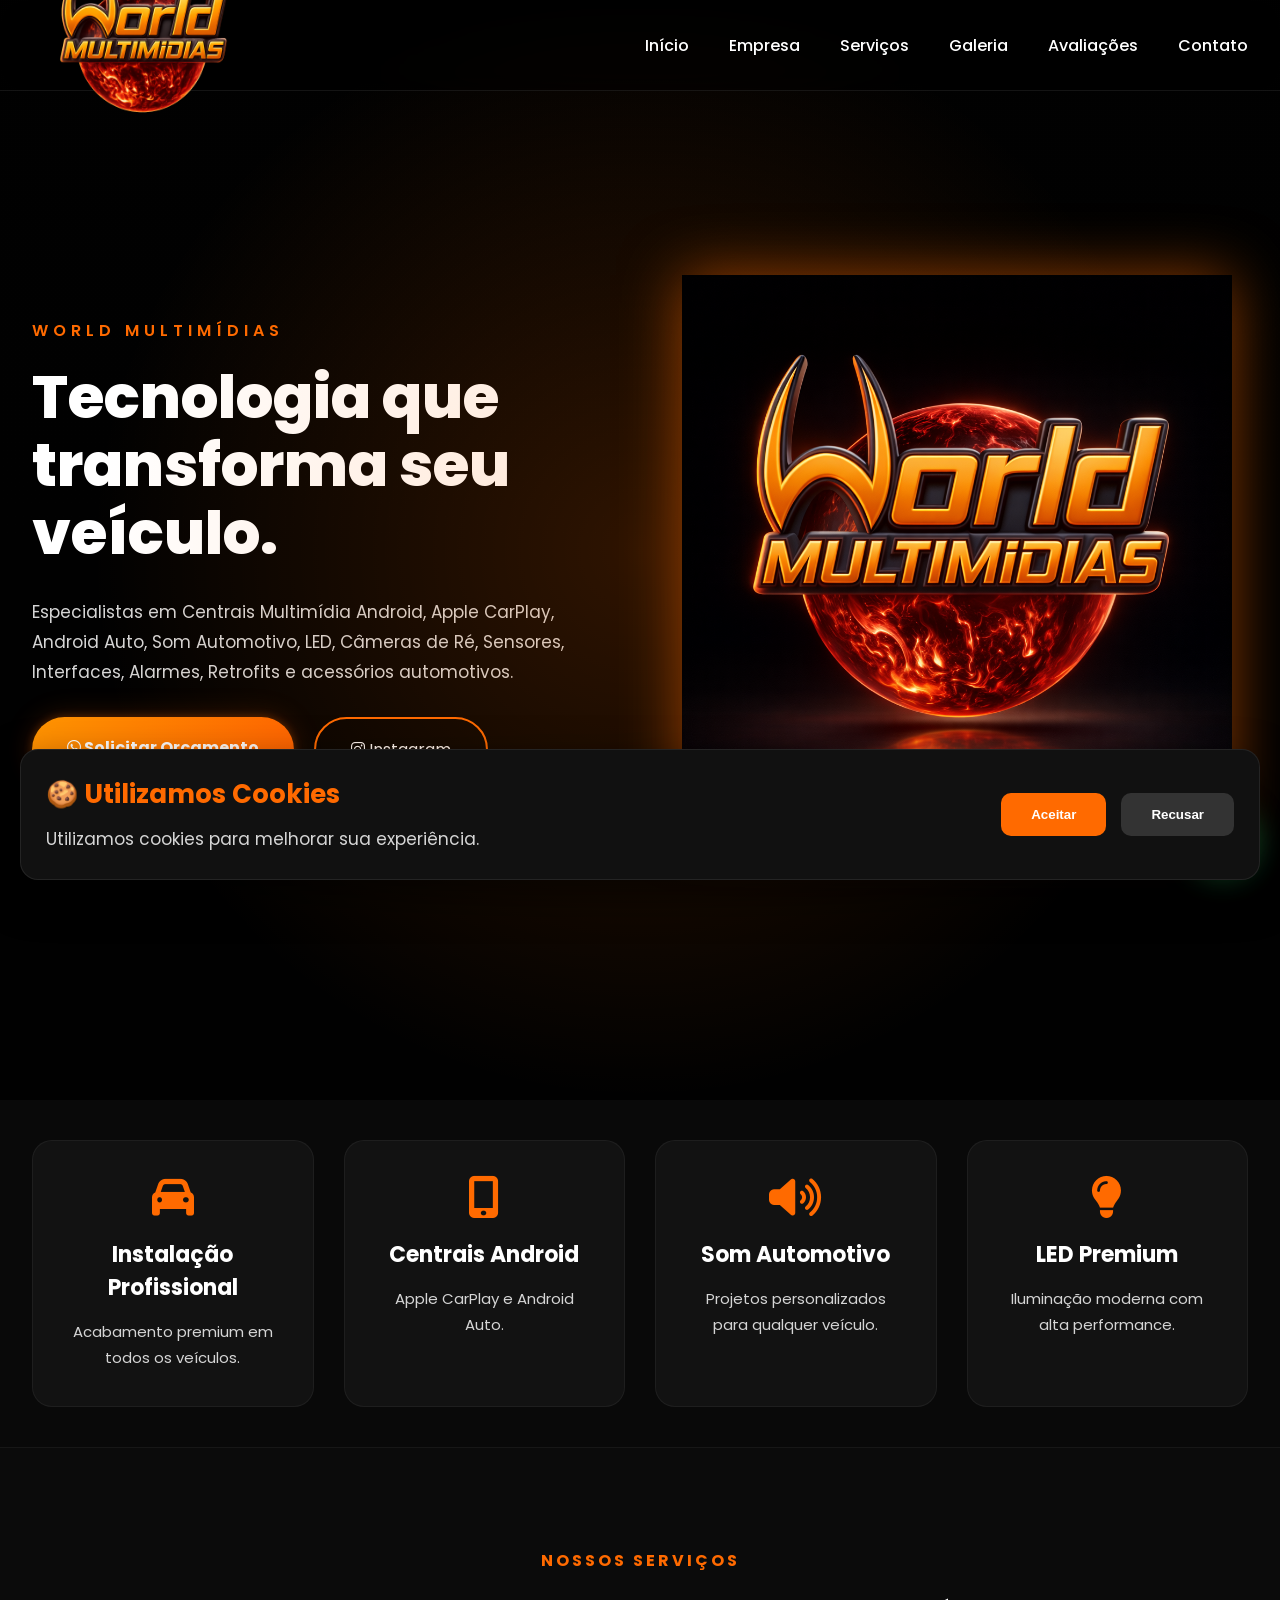
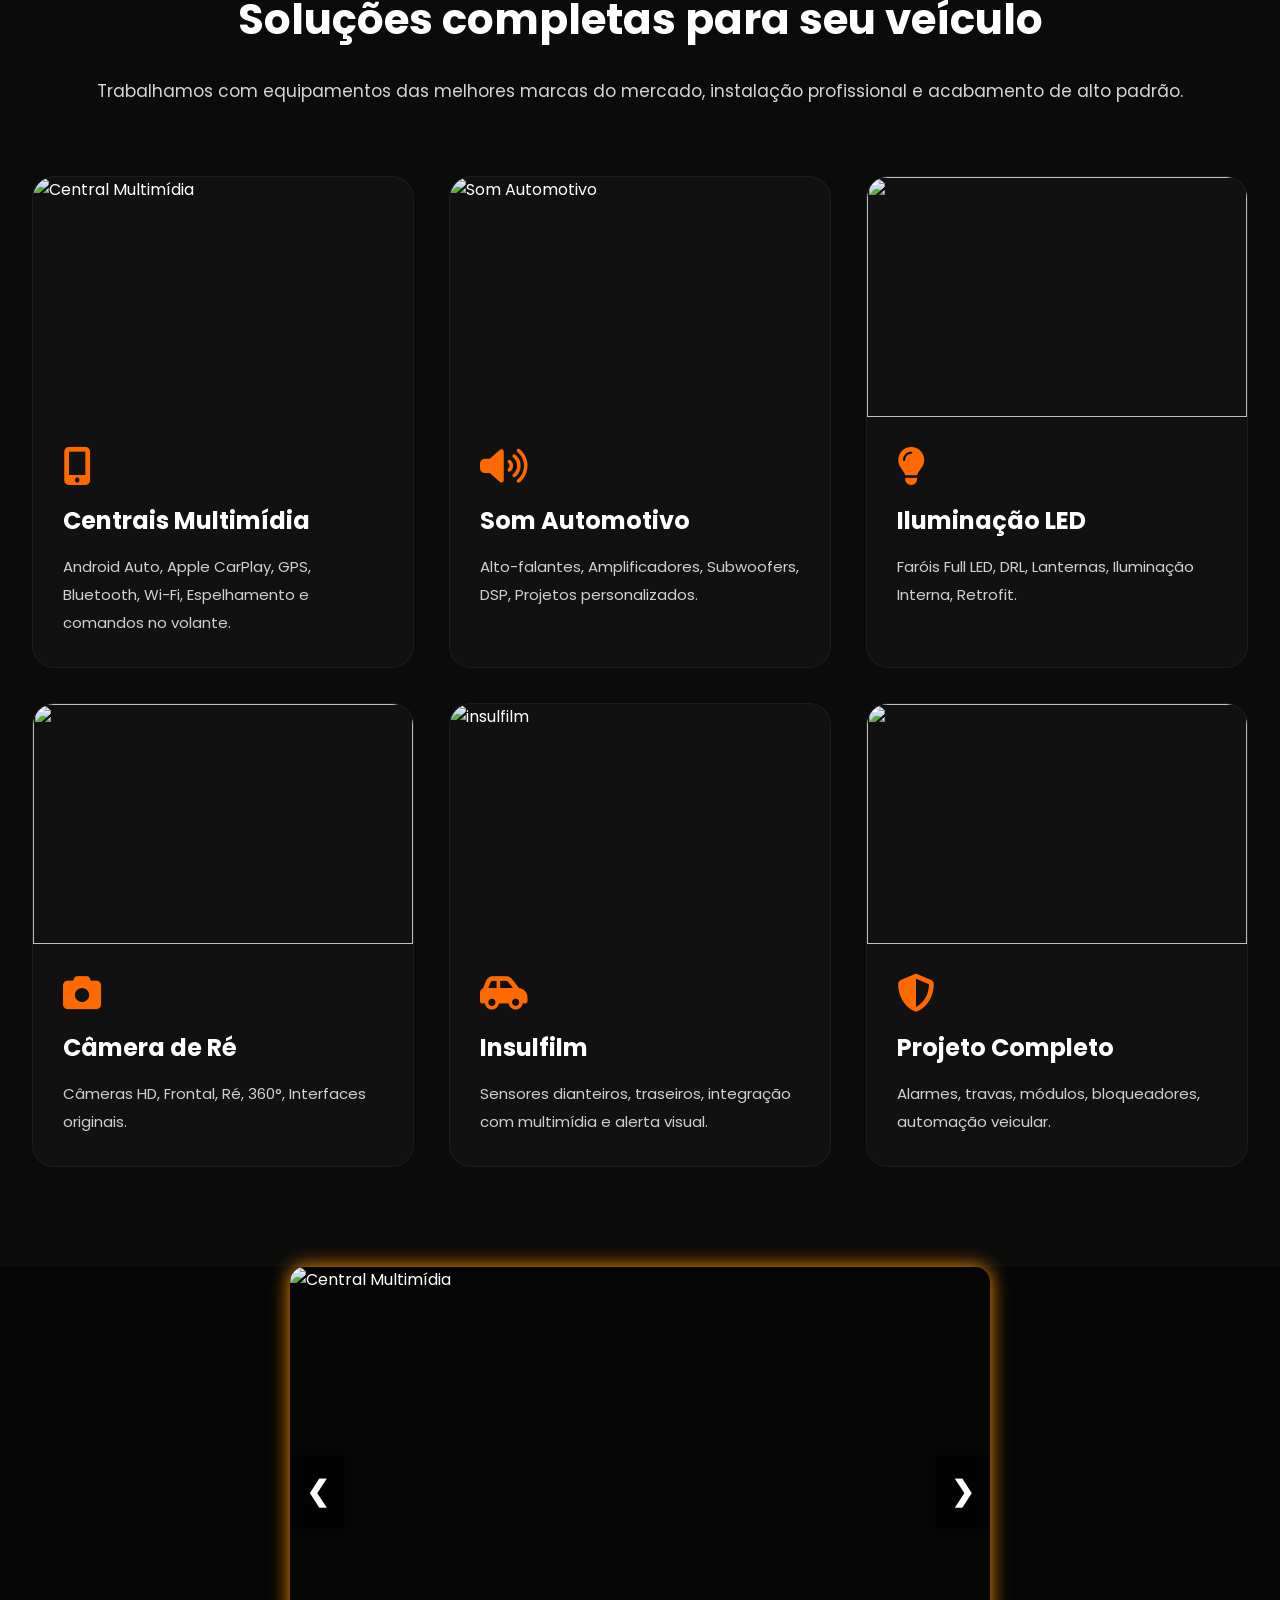
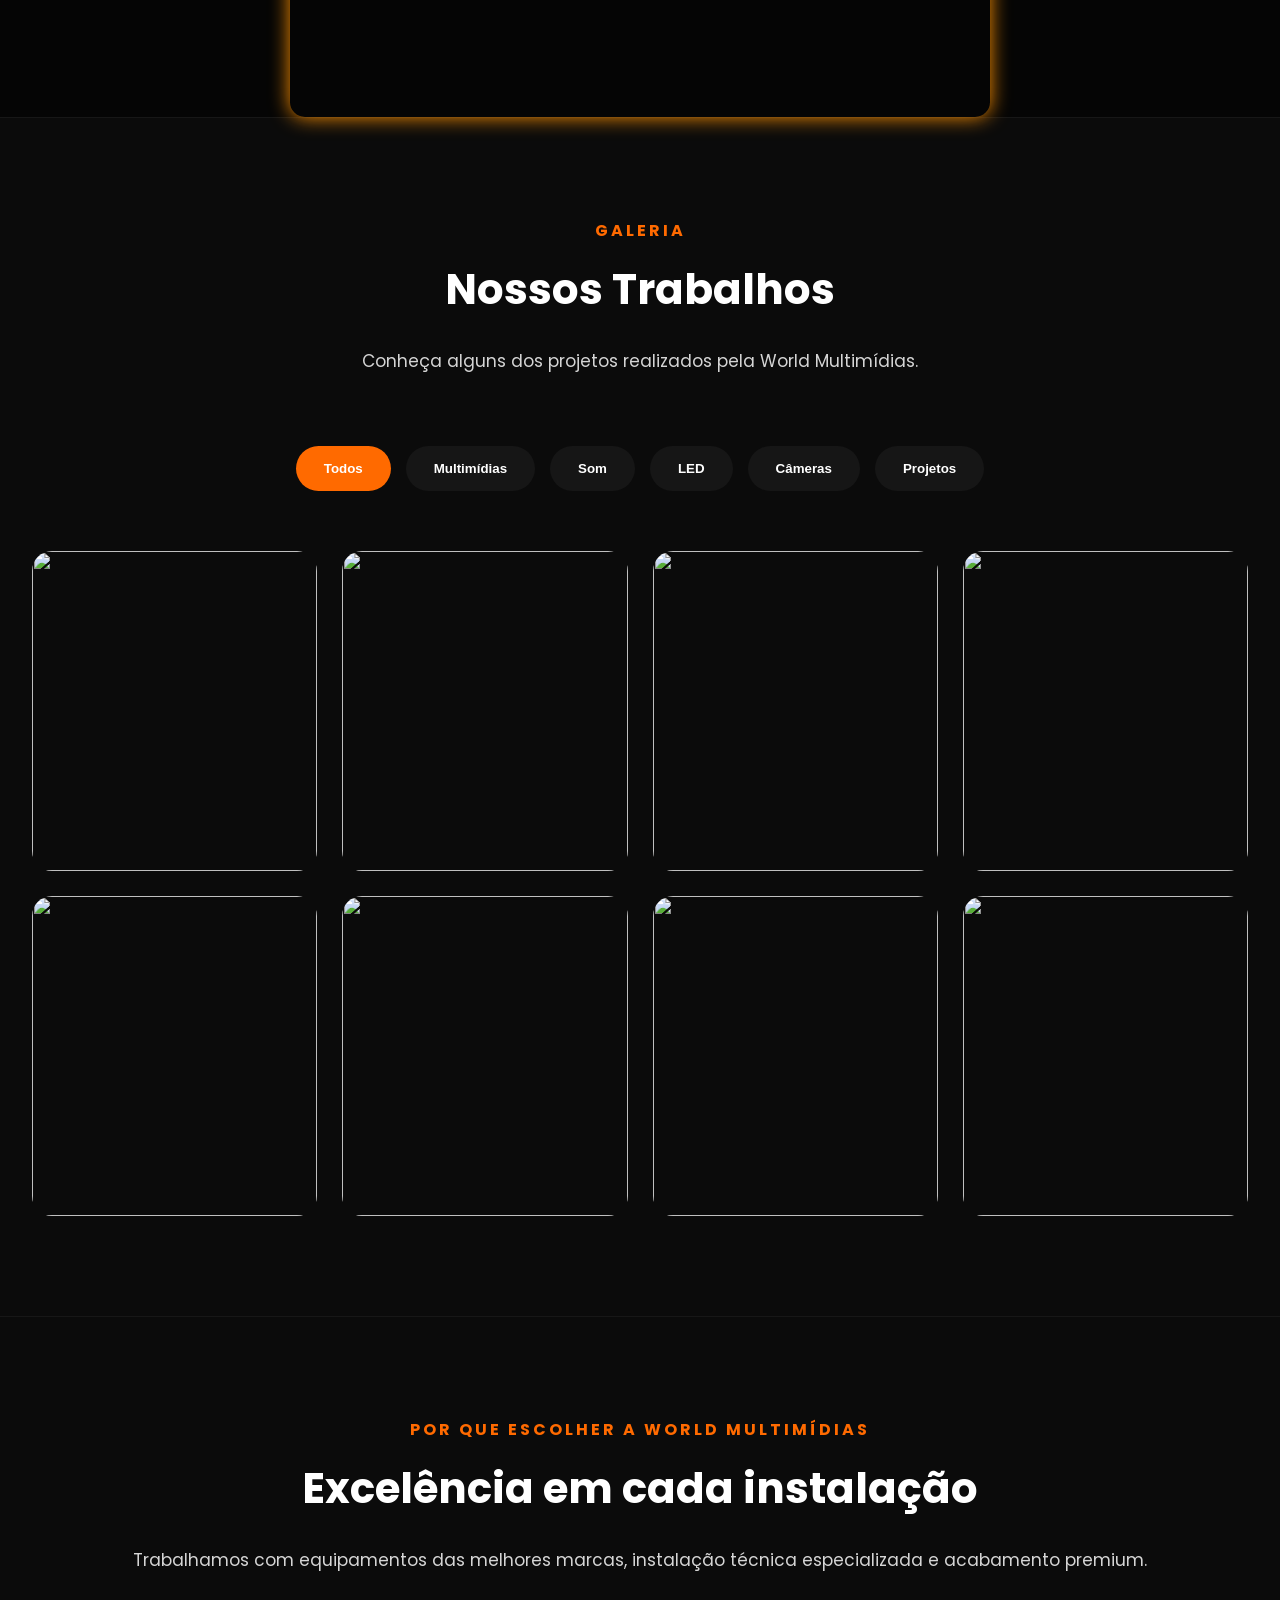
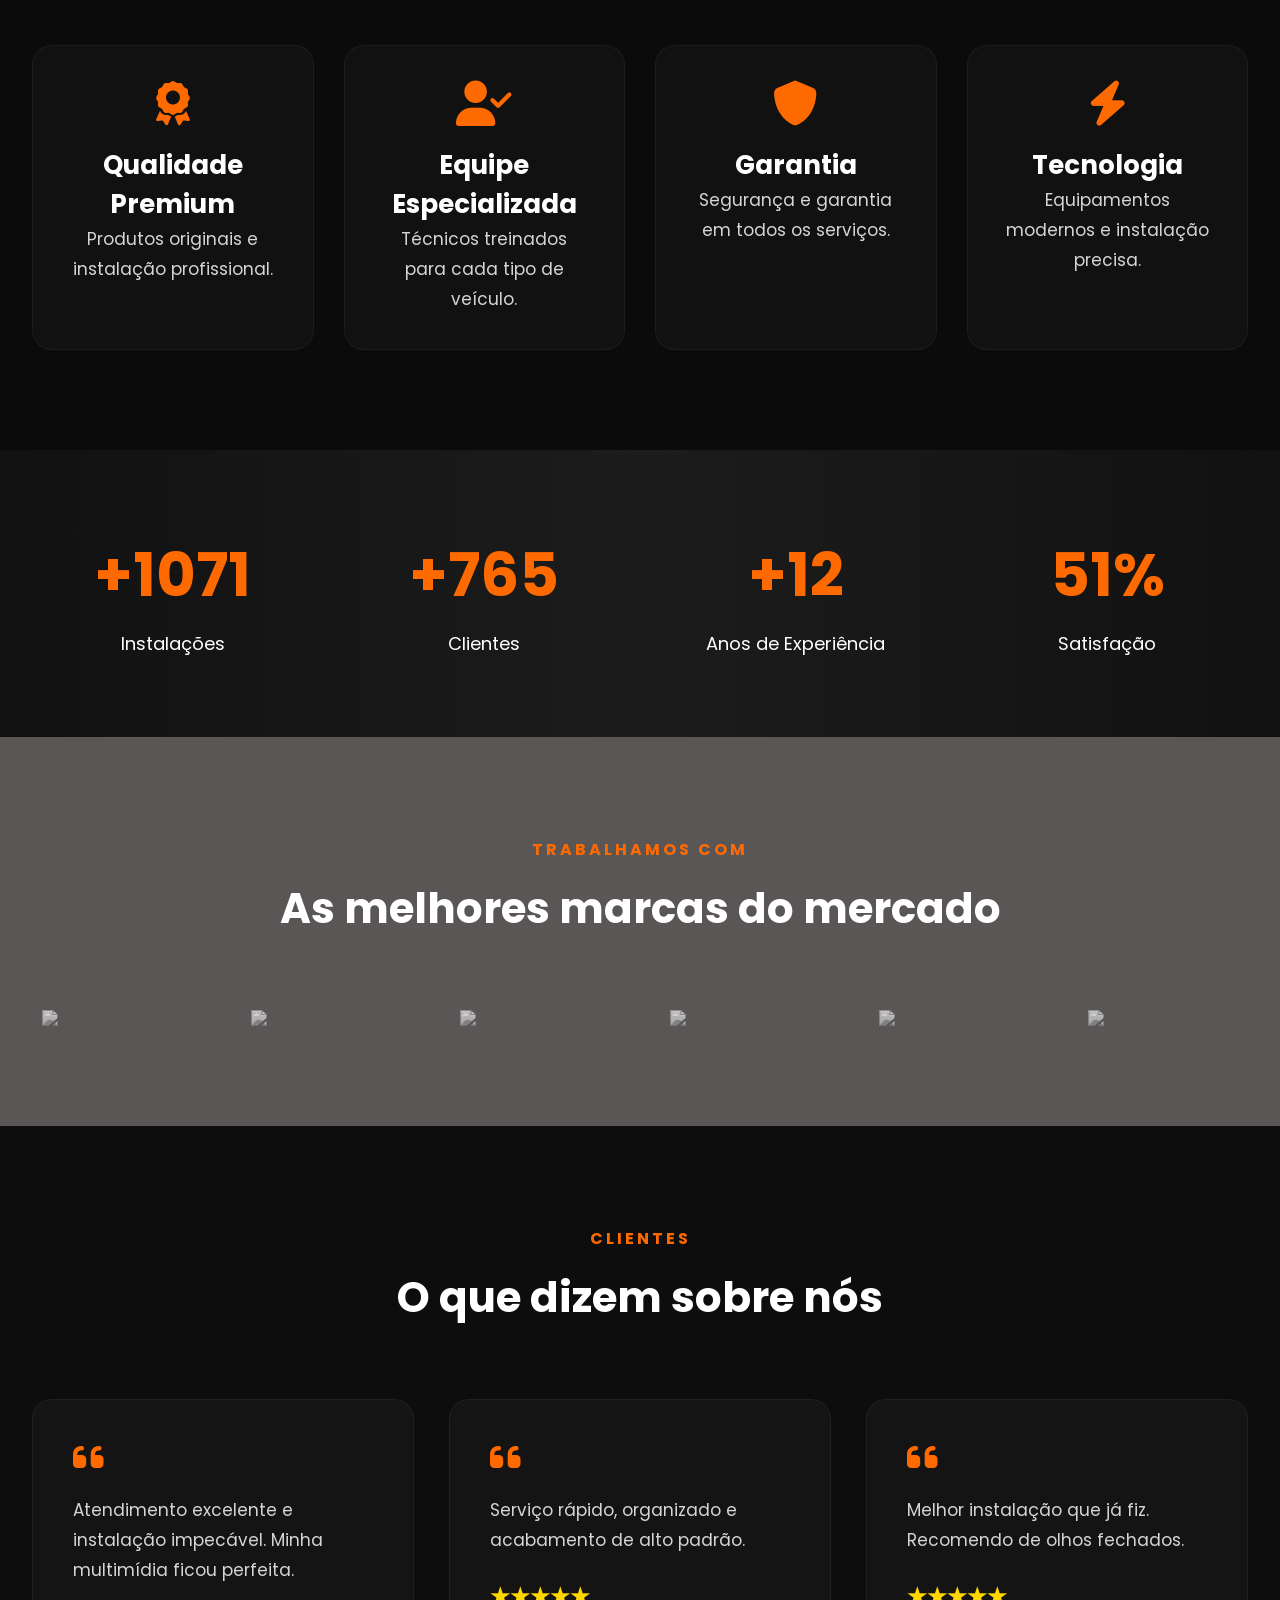
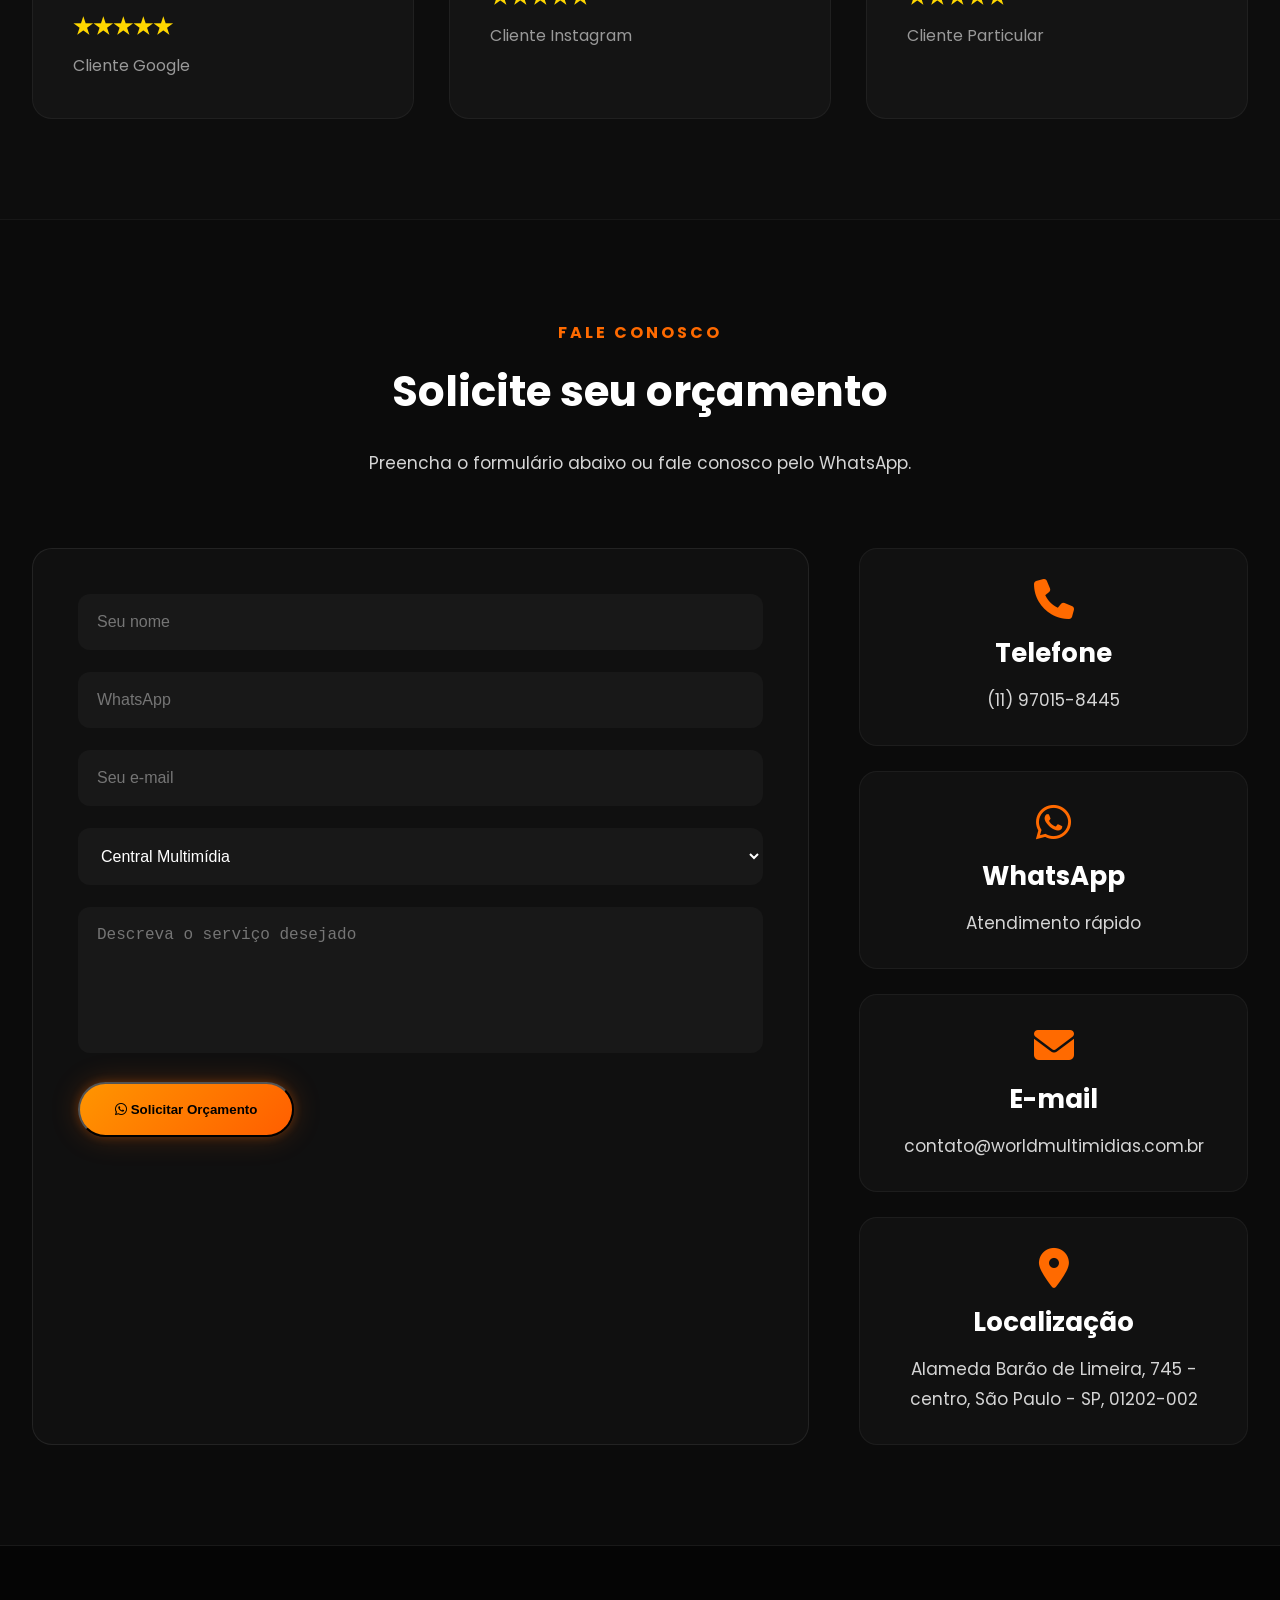
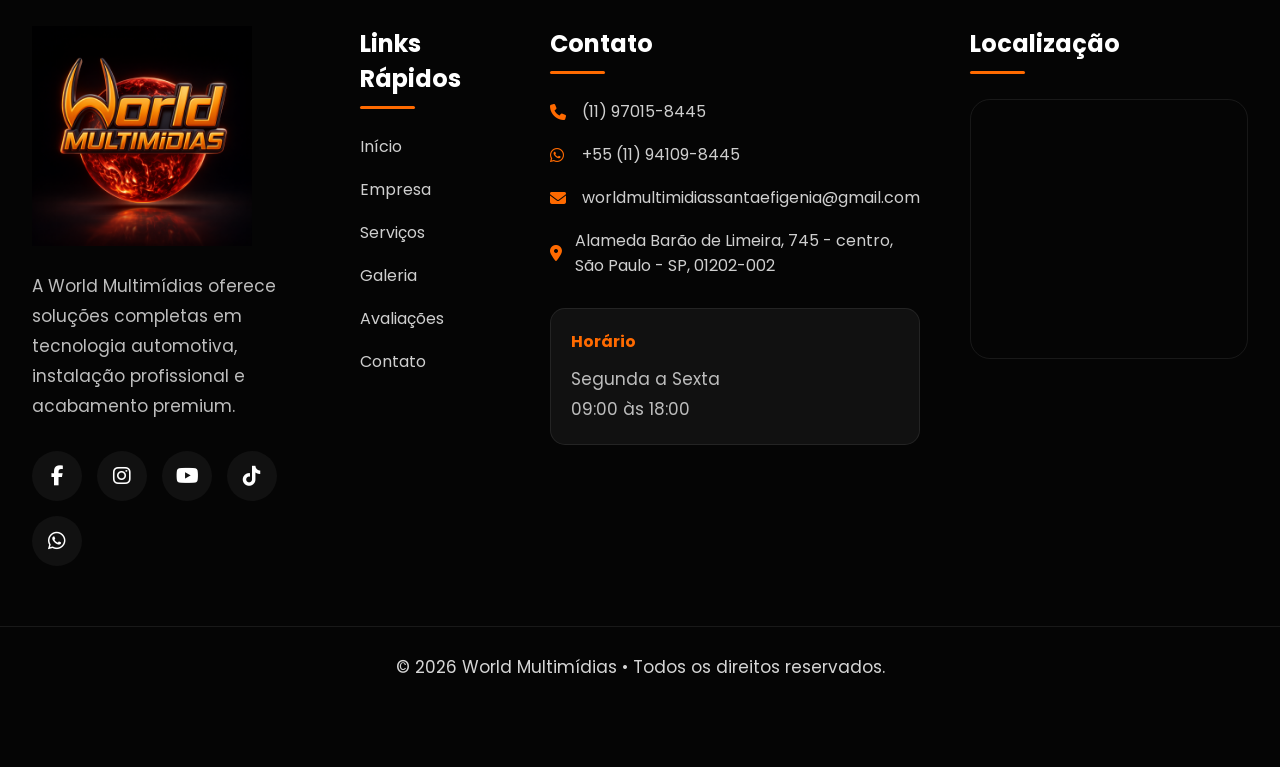
==== index.html @ a3befe60 "feature: test 3" ====
<!DOCTYPE html>
<html lang="pt-BR">

<head>

<script type="application/ld+json">

{

"@context":"https://schema.org",

"@type":"AutoPartsStore",

"name":"World Multimídias",

"url":"https://www.worldmultimidias.com.br",

"logo":"https://www.worldmultimidias.com.br/img/logo.png",

"image":"https://www.worldmultimidias.com.br/img/logo.png",

"telephone":"+55-11-99999-9999",

"address":{

"@type":"PostalAddress",

"addressLocality":"São Paulo",

"addressRegion":"SP",

"addressCountry":"BR"

},

"openingHours":"Mo-Fr 09:00-18:00",

"priceRange":"$$",

"sameAs":[

"https://www.instagram.com/worldmultimidias/"

]

}

</script>

    <meta charset="UTF-8">
    <meta http-equiv="X-UA-Compatible" content="IE=edge">
    <meta name="viewport" content="width=device-width, initial-scale=1.0">

    <!-- SEO -->

    <title>World Multimídias | Multimídias, Som Automotivo, LED e Acessórios</title>

    <meta name="description"
        content="Especialistas em Multimídias, Som Automotivo, LED, Camera de Ré, Sensor de Estacionamento, Interfaces, Alarmes e acessórios automotivos.">

    <meta name="keywords"
        content="Multimídia Android, Central Multimídia, Apple CarPlay, Android Auto, Som Automotivo, Camera de Ré, LED Automotivo, World Multimídias">

    <meta name="author" content="World Multimídias">

    <meta name="robots" content="index,follow">

    <meta name="theme-color" content="#ff6a00">

    <!-- SEO -->

<meta name="language" content="pt-BR">

<meta name="rating" content="general">

<meta name="distribution" content="global">

<meta name="revisit-after" content="7 days">

<meta name="format-detection" content="telephone=yes">

<meta name="apple-mobile-web-app-capable" content="yes">

<meta name="apple-mobile-web-app-status-bar-style" content="black">

<meta name="mobile-web-app-capable" content="yes">

<link rel="canonical" href="https://www.worldmultimidias.com.br">

<link rel="manifest" href="manifest.json">

<meta name="theme-color" content="#ff6a00">

    

    <!-- Open Graph -->

    <meta property="og:title" content="World Multimídias">

    <meta property="og:description"
        content="Tecnologia automotiva de alto padrão para seu veículo.">

    <meta property="og:type" content="website">

    <meta property="og:image" content="img/logo.png">

    <meta property="og:url" content="">

    

    <!-- Favicon -->

    <link rel="icon" href="img/favicon.png">

    <!-- Google Fonts -->

    <link rel="preconnect" href="https://fonts.googleapis.com">

    <link rel="preconnect" href="https://fonts.gstatic.com" crossorigin>

    <link href="https://fonts.googleapis.com/css2?family=Poppins:wght@300;400;500;600;700;800&display=swap"
        rel="stylesheet">

    <!-- Font Awesome -->

    <link rel="stylesheet"
        href="https://cdnjs.cloudflare.com/ajax/libs/font-awesome/6.7.1/css/all.min.css">

    <!-- CSS -->

    <link rel="stylesheet" href="css/style.css">

    <link rel="stylesheet" href="css/responsive.css">

    <!-- =========================================
GOOGLE TAG (GA4 + GOOGLE ADS)
Substitua pelos seus IDs
========================================= -->

<script async src="https://www.googletagmanager.com/gtag/js?id=G-XXXXXXXXXX"></script>

<script>

window.dataLayer = window.dataLayer || [];

function gtag(){dataLayer.push(arguments);}

/* Consentimento padrão */

gtag('consent','default',{

'ad_storage':'denied',

'analytics_storage':'denied',

'ad_user_data':'denied',

'ad_personalization':'denied',

'wait_for_update':500

});

/* Inicialização */

gtag('js', new Date());

/* Google Analytics */

gtag('config','G-XXXXXXXXXX');

/* Google Ads */

gtag('config','AW-XXXXXXXXX');

</script>



</head>

<body>

<!-- ===========================
LGPD
=========================== -->

<div id="cookie-banner">
    <div class="cookie-box">
        <div>
            <h3>🍪 Utilizamos Cookies</h3>
            <p>Utilizamos cookies para melhorar sua experiência.</p>
        </div>

        <div class="cookie-buttons">
            <button id="aceitarCookies">Aceitar</button>
            <button id="recusarCookies">Recusar</button>
        </div>
    </div>
</div>

    <!-- LOADER -->

    <div id="loader">

        <img src=".\img\logo.png" alt="World Multimídias">

    </div>

    <!-- MENU -->

    <header id="header">

        <div class="container">

            <div class="logo">

                <a href="#">

                    <img src="./img/logo2.png" alt="World Multimídias">

                </a>

            </div>

            <nav>

                <ul>

                    <li><a href="#inicio">Início</a></li>

                    <li><a href="#empresa">Empresa</a></li>

                    <li><a href="#servicos">Serviços</a></li>

                    <li><a href="#galeria">Galeria</a></li>

                    <li><a href="#avaliacoes">Avaliações</a></li>

                    <li><a href="#contato">Contato</a></li>

                </ul>

            </nav>

            <div class="menu-mobile">

                <i class="fa-solid fa-bars"></i>

            </div>

        </div>

    </header>

    <!-- HERO -->

    <section id="inicio">

    <div class="hero-overlay"></div>

    <div class="container hero-grid">

        <div class="hero-text">

            <span class="subtitulo">

                WORLD MULTIMÍDIAS

            </span>

            <h1>

                Tecnologia que transforma seu veículo.

            </h1>

            <p>

                Especialistas em Centrais Multimídia Android,
                Apple CarPlay, Android Auto,
                Som Automotivo,
                LED,
                Câmeras de Ré,
                Sensores,
                Interfaces,
                Alarmes,
                Retrofits e acessórios automotivos.

            </p>

            <div class="hero-buttons">

                <a href="https://wa.me/5511999999999?text=Olá!%20Gostaria%20de%20solicitar%20um%20orçamento."
                   class="btn-laranja"
                   target="_blank">

                    <i class="fab fa-whatsapp"></i>

                    Solicitar Orçamento

                </a>

                <a href="https://www.instagram.com/worldmultimidias/"
                   class="btn-transparente"
                   target="_blank">

                    <i class="fab fa-instagram"></i>

                    Instagram

                </a>

            </div>

        </div>

        <div class="hero-image">

            <img src=".\img\logo.png" alt="World Multimídias">

        </div>

    </div>

</section>

<!-- BARRA DE DESTAQUES -->

<section class="hero-info">

    <div class="container">

        <div class="info-card">

            <i class="fa-solid fa-car"></i>

            <h3>Instalação Profissional</h3>

            <p>
                Acabamento premium em todos os veículos.
            </p>

        </div>

        <div class="info-card">

            <i class="fa-solid fa-mobile-screen-button"></i>

            <h3>Centrais Android</h3>

            <p>
                Apple CarPlay e Android Auto.
            </p>

        </div>

        <div class="info-card">

            <i class="fa-solid fa-volume-high"></i>

            <h3>Som Automotivo</h3>

            <p>
                Projetos personalizados para qualquer veículo.
            </p>

        </div>

        <div class="info-card">

            <i class="fa-solid fa-lightbulb"></i>

            <h3>LED Premium</h3>

            <p>
                Iluminação moderna com alta performance.
            </p>

        </div>

    </div>

</section>

    <!-- SERVIÇOS -->

   <section id="servicos">

    <div class="container">

        <div class="titulo">

            <span>NOSSOS SERVIÇOS</span>

            <h2>Soluções completas para seu veículo</h2>

            <p>

                Trabalhamos com equipamentos das melhores marcas do mercado,
                instalação profissional e acabamento de alto padrão.

            </p>

        </div>

        <div class="servicos-grid">

            <!-- CARD -->
            <div class="servico-card">
            

                <div class="servico-img">

                    <img src="C:\Users\welli\OneDrive\Área de Trabalho\projeto Jeff\img\galeria\multimidia.png" alt="Central Multimídia">

                </div>

                <div class="servico-info">

                    <i class="fa-solid fa-mobile-screen-button"></i>

                    <h3>Centrais Multimídia</h3>

                    <p>

                        Android Auto, Apple CarPlay,
                        GPS, Bluetooth, Wi-Fi,
                        Espelhamento e comandos no volante.

                    </p>

                </div>

            </div>

            <!-- CARD -->

            <div class="servico-card">

                <div class="servico-img">

                    <img src="C:\Users\welli\OneDrive\Área de Trabalho\projeto Jeff\img\galeria\som.png" alt="Som Automotivo">

                </div>

                <div class="servico-info">

                    <i class="fa-solid fa-volume-high"></i>

                    <h3>Som Automotivo</h3>

                    <p>

                        Alto-falantes,
                        Amplificadores,
                        Subwoofers,
                        DSP,
                        Projetos personalizados.

                    </p>

                </div>

            </div>

            <!-- CARD -->

            <div class="servico-card">

                <div class="servico-img">

                    <img src="C:\Users\welli\OneDrive\Área de Trabalho\projeto Jeff\img\galeria\led.png">

                </div>

                <div class="servico-info">

                    <i class="fa-solid fa-lightbulb"></i>

                    <h3>Iluminação LED</h3>

                    <p>

                        Faróis Full LED,
                        DRL,
                        Lanternas,
                        Iluminação Interna,
                        Retrofit.

                    </p>

                </div>

            </div>

            <!-- CARD -->

            <div class="servico-card">

                <div class="servico-img">

                    <img src="C:\Users\welli\OneDrive\Área de Trabalho\projeto Jeff\img\galeria\camera.png">

                </div>

                <div class="servico-info">

                    <i class="fa-solid fa-camera"></i>

                    <h3>Câmera de Ré</h3>

                    <p>

                        Câmeras HD,
                        Frontal,
                        Ré,
                        360°,
                        Interfaces originais.

                    </p>

                </div>

            </div>

            <!-- CARD -->

            <div class="servico-card">

                <div class="servico-img">

                    <img src="C:\Users\welli\OneDrive\Área de Trabalho\projeto Jeff\img\galeria\insulfilm.png" alt="insulfilm">

                </div>

                <div class="servico-info">

                    <i class="fa-solid fa-car-side"></i>

                    <h3>Insulfilm</h3>

                    <p>

                        Sensores dianteiros,
                        traseiros,
                        integração com multimídia
                        e alerta visual.

                    </p>

                </div>

            </div>

            <!-- CARD -->

            <div class="servico-card">

                <div class="servico-img">

                    <img src="C:\Users\welli\OneDrive\Área de Trabalho\projeto Jeff\img\galeria\08.png">

                </div>

                <div class="servico-info">

                    <i class="fa-solid fa-shield-halved"></i>

                    <h3>Projeto Completo</h3>

                    <p>

                        Alarmes,
                        travas,
                        módulos,
                        bloqueadores,
                        automação veicular.

                    </p>

                </div>

            </div>

        </div>

    </div>

</section>

<!-- ===== Slider de Fotos ===== -->
<div class="slider">

    <div class="slides fade">
        <img src="C:\Users\welli\OneDrive\Área de Trabalho\projeto Jeff\img\1.jpeg" alt="Central Multimídia">
        <div class="overlay">
            <h3>Central Multimídia</h3>
        </div>
    </div>

    <div class="slides fade">
        <img src="C:\Users\welli\OneDrive\Área de Trabalho\projeto Jeff\img\2.jpeg" alt="Som Automotivo">
        <div class="overlay">
            <h3>Som Automotivo</h3>
        </div>
    </div>

    <div class="slides fade">
        <img src="C:\Users\welli\OneDrive\Área de Trabalho\projeto Jeff\img\3.jpeg" alt="Câmera de Ré">
        <div class="overlay">
            <h3>Câmera de Ré</h3>
        </div>
    </div>

    <div class="slides fade">
        <img src="C:\Users\welli\OneDrive\Área de Trabalho\projeto Jeff\img\4.jpeg" alt="Kit LED">
        <div class="overlay">
            <h3>Kit LED</h3>
        </div>
    </div>

    <div class="slides fade">
        <img src="C:\Users\welli\OneDrive\Área de Trabalho\projeto Jeff\img\5.jpeg" alt="Kit LED">
        <div class="overlay">
            <h3>Kit LED</h3>
        </div>
    </div>

    <div class="slides fade">
        <img src="C:\Users\welli\OneDrive\Área de Trabalho\projeto Jeff\img\6.jpeg" alt="Kit LED">
        <div class="overlay">
            <h3>Kit LED</h3>
        </div>
    </div>

    <div class="slides fade">
        <img src="C:\Users\welli\OneDrive\Área de Trabalho\projeto Jeff\img\7.jpeg" alt="Kit LED">
        <div class="overlay">
            <h3>Kit LED</h3>
        </div>
    </div>

    <div class="slides fade">
        <img src="C:\Users\welli\OneDrive\Área de Trabalho\projeto Jeff\img\8.jpeg" alt="Kit LED">
        <div class="overlay">
            <h3>Kit LED</h3>
        </div>
    </div>

    <div class="slides fade">
        <img src="C:\Users\welli\OneDrive\Área de Trabalho\projeto Jeff\img\9.jpeg" alt="Kit LED">
        <div class="overlay">
            <h3>Kit LED</h3>
        </div>
    </div>

    <div class="slides fade">
        <img src="C:\Users\welli\OneDrive\Área de Trabalho\projeto Jeff\img\10.jpeg" alt="Kit LED">
        <div class="overlay">
            <h3>Kit LED</h3>
        </div>
    </div>

    <div class="slides fade">
        <img src="C:\Users\welli\OneDrive\Área de Trabalho\projeto Jeff\img\11.jpeg" alt="Kit LED">
        <div class="overlay">
            <h3>Kit LED</h3>
        </div>
    </div>

    <div class="slides fade">
        <img src="C:\Users\welli\OneDrive\Área de Trabalho\projeto Jeff\img\13.jpeg" alt="Kit LED">
        <div class="overlay">
            <h3>Kit LED</h3>
        </div>
    </div>

    <div class="slides fade">
        <img src="C:\Users\welli\OneDrive\Área de Trabalho\projeto Jeff\img\15.jpeg" alt="Kit LED">
        <div class="overlay">
            <h3>Kit LED</h3>
        </div>
    </div>

    <div class="slides fade">
        <img src="C:\Users\welli\OneDrive\Área de Trabalho\projeto Jeff\img\17.jpeg" alt="Kit LED">
        <div class="overlay">
            <h3>Kit LED</h3>
        </div>
    </div>

    <div class="slides fade">
        <img src="C:\Users\welli\OneDrive\Área de Trabalho\projeto Jeff\img\18.jpeg" alt="Kit LED">
        <div class="overlay">
            <h3>Kit LED</h3>
        </div>
    </div>

    <div class="slides fade">
        <img src="C:\Users\welli\OneDrive\Área de Trabalho\projeto Jeff\img\19.jpeg" alt="Kit LED">
        <div class="overlay">
            <h3>Kit LED</h3>
        </div>
    </div>

    <div class="slides fade">
        <img src="C:\Users\welli\OneDrive\Área de Trabalho\projeto Jeff\img\20.jpeg" alt="Kit LED">
        <div class="overlay">
            <h3>Kit LED</h3>
        </div>
    </div>

    <div class="slides fade">
        <img src="C:\Users\welli\OneDrive\Área de Trabalho\projeto Jeff\img\21.jpeg" alt="Kit LED">
        <div class="overlay">
            <h3>Kit LED</h3>
        </div>
    </div>

    <div class="slides fade">
        <img src="C:\Users\welli\OneDrive\Área de Trabalho\projeto Jeff\img\22.jpeg" alt="Kit LED">
        <div class="overlay">
            <h3>Kit LED</h3>
        </div>
    </div>

    <div class="slides fade">
        <img src="C:\Users\welli\OneDrive\Área de Trabalho\projeto Jeff\img\23.jpeg" alt="Kit LED">
        <div class="overlay">
            <h3>Kit LED</h3>
        </div>
    </div>

    <div class="slides fade">
        <img src="C:\Users\welli\OneDrive\Área de Trabalho\projeto Jeff\img\24.jpeg" alt="Kit LED">
        <div class="overlay">
            <h3>Kit LED</h3>
        </div>
    </div>


    <!-- Botões -->
    <a class="prev" onclick="mudarSlide(-1)">&#10094;</a>
    <a class="next" onclick="mudarSlide(1)">&#10095;</a>

</div>

    <!-- GALERIA -->

    <section id="galeria">

    <div class="container">

        <div class="titulo">

            <span>GALERIA</span>

            <h2>Nossos Trabalhos</h2>

            <p>

                Conheça alguns dos projetos realizados pela
                World Multimídias.

            </p>

        </div>

        <!-- FILTROS -->

        <div class="galeria-menu">

            <button class="ativo">Todos</button>

            <button>Multimídias</button>

            <button>Som</button>

            <button>LED</button>

            <button>Câmeras</button>

            <button>Projetos</button>

        </div>

        <!-- GRID -->

        <div class="galeria-grid">

            <div class="foto">

                <img src="C:\Users\welli\OneDrive\Área de Trabalho\projeto Jeff\img\cards\central multimidia.jpeg">

                <div class="overlay">

                    <h3>Central Multimídia</h3>

                </div>

            </div>

            <div class="foto">

                <img src="C:\Users\welli\OneDrive\Área de Trabalho\projeto Jeff\img\cards\som automotivo.jpeg">

                <div class="overlay">

                    <h3>Som Automotivo</h3>

                </div>

            </div>

            <div class="foto">

                <img src="C:\Users\welli\OneDrive\Área de Trabalho\projeto Jeff\img\cards\projeto led.jpeg">

                <div class="overlay">

                    <h3>Projeto LED</h3>

                </div>

            </div>

            <div class="foto">

                <img src="C:\Users\welli\OneDrive\Área de Trabalho\projeto Jeff\img\cards\apple carplay.jpeg">

                <div class="overlay">

                    <h3>Apple CarPlay</h3>

                </div>

            </div>

            <div class="foto">

                <img src="C:\Users\welli\OneDrive\Área de Trabalho\projeto Jeff\img\cards\camera de re.jpeg">

                <div class="overlay">

                    <h3>Câmera de Ré</h3>

                </div>

            </div>

            <div class="foto">

                <img src="C:\Users\welli\OneDrive\Área de Trabalho\projeto Jeff\img\cards\intalacao premium.jpeg">

                <div class="overlay">

                    <h3>Instalação Premium</h3>

                </div>

            </div>

            <div class="foto">

                <img src="C:\Users\welli\OneDrive\Área de Trabalho\projeto Jeff\img\cards\multimidia android.jpeg">

                <div class="overlay">

                    <h3>Multimídia Android</h3>

                </div>

            </div>

            <div class="foto">

                <img src="C:\Users\welli\OneDrive\Área de Trabalho\projeto Jeff\img\cards\projeto completo.jpeg">

                <div class="overlay">

                    <h3>Projeto Completo</h3>

                </div>

            </div>

        </div>

    </div>

</section>

    <!-- AVALIAÇÕES -->

    <section id="avaliacoes">

    <div class="container">

        <div class="titulo">

            <span>POR QUE ESCOLHER A WORLD MULTIMÍDIAS</span>

            <h2>Excelência em cada instalação</h2>

            <p>

                Trabalhamos com equipamentos das melhores marcas,
                instalação técnica especializada e acabamento premium.

            </p>

        </div>

        <div class="vantagens">

            <div class="vantagem">

                <i class="fa-solid fa-award"></i>

                <h3>Qualidade Premium</h3>

                <p>
                    Produtos originais e instalação profissional.
                </p>

            </div>

            <div class="vantagem">

                <i class="fa-solid fa-user-check"></i>

                <h3>Equipe Especializada</h3>

                <p>
                    Técnicos treinados para cada tipo de veículo.
                </p>

            </div>

            <div class="vantagem">

                <i class="fa-solid fa-shield"></i>

                <h3>Garantia</h3>

                <p>
                    Segurança e garantia em todos os serviços.
                </p>

            </div>

            <div class="vantagem">

                <i class="fa-solid fa-bolt"></i>

                <h3>Tecnologia</h3>

                <p>
                    Equipamentos modernos e instalação precisa.
                </p>

            </div>

        </div>

    </div>

</section>

<!-- CONTADORES -->

<section class="contador">

    <div class="container">

        <div class="numero">

            <h2>+2500</h2>

            <span>Instalações</span>

        </div>

        <div class="numero">

            <h2>+1800</h2>

            <span>Clientes</span>

        </div>

        <div class="numero">

            <h2>+12</h2>

            <span>Anos de Experiência</span>

        </div>

        <div class="numero">

            <h2>100%</h2>

            <span>Satisfação</span>

        </div>

    </div>

</section>

<!-- MARCAS -->

<section class="marcas">

    <div class="container">

        <div class="titulo">

            <span>TRABALHAMOS COM</span>

            <h2>As melhores marcas do mercado</h2>

        </div>

        <div class="logos-marcas">

            <img src="C:\Users\welli\OneDrive\Área de Trabalho\projeto Jeff\img\marcas\pioneer.png">

            <img src="C:\Users\welli\OneDrive\Área de Trabalho\projeto Jeff\img\marcas\jbl.png">

            <img src="C:\Users\welli\OneDrive\Área de Trabalho\projeto Jeff\img\marcas\positron.png">

            <img src="C:\Users\welli\OneDrive\Área de Trabalho\projeto Jeff\img\marcas\taramps.png">

            <img src="C:\Users\welli\OneDrive\Área de Trabalho\projeto Jeff\img\marcas\stetsom.png">

            <img src="C:\Users\welli\OneDrive\Área de Trabalho\projeto Jeff\img\marcas\hertz.png">

        </div>

    </div>

</section>

<!-- DEPOIMENTOS -->

<section class="depoimentos">

    <div class="container">

        <div class="titulo">

            <span>CLIENTES</span>

            <h2>O que dizem sobre nós</h2>

        </div>

        <div class="depoimentos-grid">

            <div class="depoimento">

                <i class="fa-solid fa-quote-left"></i>

                <p>

                    Atendimento excelente e instalação impecável.
                    Minha multimídia ficou perfeita.

                </p>

                <h4>★★★★★</h4>

                <span>Cliente Google</span>

            </div>

            <div class="depoimento">

                <i class="fa-solid fa-quote-left"></i>

                <p>

                    Serviço rápido, organizado e acabamento de alto padrão.

                </p>

                <h4>★★★★★</h4>

                <span>Cliente Instagram</span>

            </div>

            <div class="depoimento">

                <i class="fa-solid fa-quote-left"></i>

                <p>

                    Melhor instalação que já fiz.
                    Recomendo de olhos fechados.

                </p>

                <h4>★★★★★</h4>

                <span>Cliente Particular</span>

            </div>

        </div>

    </div>

</section>

    <!-- CONTATO -->

    <section id="contato">

    <div class="container">

        <div class="titulo">

            <span>FALE CONOSCO</span>

            <h2>Solicite seu orçamento</h2>

            <p>

                Preencha o formulário abaixo ou fale conosco pelo WhatsApp.

            </p>

        </div>

        <div class="contato-grid">

            <!-- FORMULÁRIO -->

            <div class="formulario">

                <form id="formContato">

                    <div class="campo">

                        <input
                            type="text"
                            id="nome"
                            placeholder="Seu nome"
                            required>

                    </div>

                    <div class="campo">

                        <input
                            type="tel"
                            id="telefone"
                            placeholder="WhatsApp"
                            required>

                    </div>

                    <div class="campo">

                        <input
                            type="email"
                            id="email"
                            placeholder="Seu e-mail">

                    </div>

                    <div class="campo">

                        <select id="servico">

                            <option>Central Multimídia</option>

                            <option>Som Automotivo</option>

                            <option>LED</option>

                            <option>Camera de Ré</option>

                            <option>Sensor</option>

                            <option>Alarmes</option>

                            <option>Projeto Completo</option>

                        </select>

                    </div>

                    <div class="campo">

                        <textarea
                            id="mensagem"
                            rows="6"
                            placeholder="Descreva o serviço desejado"></textarea>

                    </div>

                    <button
                        type="button"
                        onclick="enviarWhatsapp()"
                        class="btn-laranja">

                        <i class="fab fa-whatsapp"></i>

                        Solicitar Orçamento

                    </button>

                </form>

            </div>

            <!-- LADO DIREITO -->

            <div class="contato-info">

                <div class="info-box">

                    <i class="fa-solid fa-phone"></i>

                    <h3>Telefone</h3>

                    <p>(11) 97015-8445</p>

                </div>

                <div class="info-box">

                    <i class="fa-brands fa-whatsapp"></i>

                    <h3>WhatsApp</h3>

                    <p>Atendimento rápido</p>

                </div>

                <div class="info-box">

                    <i class="fa-solid fa-envelope"></i>

                    <h3>E-mail</h3>

                    <p>contato@worldmultimidias.com.br</p>

                </div>

                <div class="info-box">

                    <i class="fa-solid fa-location-dot"></i>

                    <h3>Localização</h3>

                    <p>Alameda Barão de Limeira, 745 - centro, São Paulo - SP, 01202-002</p>

                </div>

            </div>

        </div>

    </div>

</section>

    <!-- RODAPÉ -->

    <footer id="footer">

    <div class="container footer-grid">

        <!-- EMPRESA -->

        <div class="footer-col">

            <img src="img/logo.png" class="footer-logo" alt="World Multimídias">

            <p>

                A World Multimídias oferece soluções completas em tecnologia automotiva,
                instalação profissional e acabamento premium.

            </p>

            <div class="social">

                <a href="https://web.facebook.com/profile.php?id=100067787815393">
                    <i class="fab fa-facebook-f"></i></a>

                <a href="https://www.instagram.com/worldmultimidias/" target="_blank">

                    <i class="fab fa-instagram"></i>

                </a>

                <a href="https://www.youtube.com/@worldmultimidiassomautomotivo">

                    <i class="fab fa-youtube"></i>

                </a>

                <a href="https://www.tiktok.com/@worldmtimidias">

                    <i class="fab fa-tiktok"></i>

                </a>

                <a href="https://wa.me/5511970158445?text=Olá!%20Gostaria%20de%20solicitar%20um%20orçamento.">

                    <i class="fab fa-whatsapp"></i>

                </a>

            </div>

        </div>

        <!-- LINKS -->

        <div class="footer-col">

            <h3>Links Rápidos</h3>

            <ul>

                <li><a href="#inicio">Início</a></li>

                <li><a href="#empresa">Empresa</a></li>

                <li><a href="#servicos">Serviços</a></li>

                <li><a href="#galeria">Galeria</a></li>

                <li><a href="#avaliacoes">Avaliações</a></li>

                <li><a href="#contato">Contato</a></li>

            </ul>

        </div>

        <!-- CONTATOS -->

        <div class="footer-col">

            <h3>Contato</h3>

            <ul class="contatos">

                <li>

                    <i class="fa-solid fa-phone"></i>

                    (11) 97015-8445

                </li>

                <li>

                    <i class="fa-brands fa-whatsapp"></i>

                    +55 (11) 94109-8445

                </li>

                <li>

                    <i class="fa-solid fa-envelope"></i>

                    worldmultimidiassantaefigenia@gmail.com

                </li>

                <li>

                    <i class="fa-solid fa-location-dot"></i>

                    Alameda Barão de Limeira, 745 - centro, São Paulo - SP, 01202-002

                </li>

            </ul>

            <div class="horario">

                <h4>Horário</h4>

                <p>

                    Segunda a Sexta

                    <br>

                    09:00 às 18:00

                </p>

            </div>

        </div>

        <!-- MAPA -->

       <div class="footer-col">

    <h3>Localização</h3>

    <div class="mapa">
        

        <iframe
            src="https://www.google.com/maps/embed?pb=!1m18!1m12!1m3!1d3657.9303005959714!2d-46.649945561246774!3d-23.535009160710842!2m3!1f0!2f0!3f0!3m2!1i1024!2i768!4f13.1!3m3!1m2!1s0x94ce598549c8bf13%3A0x504116db8aa1f6d5!2sWorld%20Multimidias!5e0!3m2!1spt-BR!2sbr!4v1784997061264!5m2!1spt-BR!2sbr" width="600" height="450" style="border:0;" allowfullscreen="" loading="lazy" referrerpolicy="strict-origin-when-cross-origin"
            width="100%"
            height="300"
            style="border:0;"
            allowfullscreen=""
            loading="lazy"
            referrerpolicy="no-referrer-when-downgrade">
        </iframe>

    </div>

</div>

    </div>

    <div class="footer-bottom">

        <p>

            © <span id="ano"></span> World Multimídias • Todos os direitos reservados.

        </p>

    </div>

</footer>

    <!-- BOTÃO WHATSAPP -->

  <a href="https://wa.me/5511970158445?text=Olá!%20Gostaria%20de%20solicitar%20um%20orçamento."
   class="whatsapp"
   target="_blank"
   rel="noopener noreferrer"
   aria-label="Falar no WhatsApp">

    <i class="fab fa-whatsapp"></i>

</a>

    <!-- BOTÃO TOPO -->

    <button id="topo">

        <i class="fa-solid fa-arrow-up"></i>

    </button>

    <!-- JS -->

    <script src="js/main.js"></script>

   <script>

if("serviceWorker" in navigator){

navigator.serviceWorker.register("sw.js");

}

</script>

</body>

</html>
---- css/style.css ----
/* =====================================================
   WORLD MULTIMÍDIAS
   CSS PRINCIPAL
===================================================== */

:root{

    --laranja:#ff6a00;
    --laranja2:#ff8c00;
    --preto:#050505;
    --preto2:#101010;
    --preto3:#181818;
    --cinza:#9b9b9b;
    --branco:#ffffff;

    --glass:rgba(255,255,255,.05);

    --sombra:
    0 0 10px rgba(255,106,0,.30),
    0 0 30px rgba(255,106,0,.20);

}

*{

    margin:0;
    padding:0;
    box-sizing:border-box;

}

html{

    scroll-behavior:smooth;

}

body{

    background:#050505;

    color:#fff;

    font-family:'Poppins',sans-serif;

    overflow-x:hidden;

}

/* Scroll */

::-webkit-scrollbar{

    width:10px;

}

::-webkit-scrollbar-track{

    background:#111;

}

::-webkit-scrollbar-thumb{

    background:linear-gradient(var(--laranja),#ff4400);

    border-radius:20px;

}

/* Container */

.container{

    width:92%;

    max-width:1400px;

    margin:auto;

}

/* Links */

a{

    text-decoration:none;

    color:white;

}

/* Lista */

ul{

    list-style:none;

}

/* Imagens */

img{

    max-width:100%;

    display:block;

}

/* Títulos */

h1{

    font-size:70px;

    line-height:78px;

    font-weight:800;

}

h2{

    font-size:42px;

    margin-bottom:25px;

}

h3{

    font-size:26px;

}

p{

    color:#d5d5d5;

    line-height:30px;

    font-size:17px;

}

/* Espaçamento das seções */

section{

    padding:100px 0;

}

/* =====================================================
HEADER
===================================================== */

#header{

    position:fixed;

    width:100%;

    top:0;

    left:0;

    z-index:9999;

    transition:.4s;

    backdrop-filter:blur(15px);

    background:rgba(0,0,0,.40);

    border-bottom:1px solid rgba(255,255,255,.08);

}

#header .container{

    display:flex;

    justify-content:space-between;

    align-items:center;

    height:90px;

}

/* Logo */

.logo img{

    width:220px;

    transition:.4s;

}

.logo img:hover{

    transform:scale(1.05);

}

/* Menu */

nav ul{

    display:flex;

    gap:40px;

}

nav ul li a{

    color:#fff;

    font-weight:500;

    transition:.3s;

    position:relative;

}

nav ul li a:hover{

    color:var(--laranja);

}

nav ul li a::after{

    content:"";

    position:absolute;

    bottom:-8px;

    left:0;

    width:0;

    height:2px;

    background:var(--laranja);

    transition:.4s;

}

nav ul li a:hover::after{

    width:100%;

}

/* Menu Mobile */

.menu-mobile{

    display:none;

    font-size:28px;

    color:white;

    cursor:pointer;

}

/* =====================================================
HERO
===================================================== */

#inicio{

    position:relative;

    min-height:100vh;

    display:flex;

    align-items:center;

    background:

    linear-gradient(rgba(0,0,0,.75),rgba(0,0,0,.85)),
    url("../img/banner-principal.jpg");

    background-size:cover;

    background-position:center;

}

.hero-overlay{

    pointer-events:none;

    position:absolute;

    inset:0;

    background:

    radial-gradient(circle at center,
    rgba(255,106,0,.18),
    transparent 65%);

}

.hero-content{

    position:relative;

    z-index:2;

}

.hero-text{

    max-width:700px;

}

.subtitulo{

    color:var(--laranja);

    letter-spacing:5px;

    font-weight:600;

    display:block;

    margin-bottom:20px;

}

.hero-text p{

    margin:30px 0;

}

/* =====================================================
BOTÕES
===================================================== */

.hero-buttons{

    display:flex;

    gap:20px;

    flex-wrap:wrap;

}

.btn-laranja{

    padding:18px 35px;

    background:linear-gradient(135deg,#ff9500,#ff5e00);

    border-radius:50px;

    font-weight:700;

    transition:.4s;

    box-shadow:var(--sombra);

}

.btn-laranja:hover{

    transform:translateY(-6px);

    box-shadow:

    0 0 20px #ff6a00,

    0 0 40px #ff6a00;

}

.btn-transparente{

    padding:18px 35px;

    border-radius:50px;

    border:2px solid var(--laranja);

    transition:.4s;

}

.btn-transparente:hover{

    background:var(--laranja);

}

/* =====================================================
SEÇÕES
===================================================== */

#empresa,
#servicos,
#galeria,
#avaliacoes,
#contato{

    background:#0b0b0b;

    border-top:1px solid rgba(255,255,255,.05);

}

.titulo{

    text-align:center;

    margin-bottom:70px;

}

.titulo span{

    color:var(--laranja);

    font-weight:700;

    letter-spacing:3px;

}

.titulo h2{

    margin-top:15px;

}

/* =====================================================
CARDS
===================================================== */

.card{

    background:var(--glass);

    backdrop-filter:blur(15px);

    border:1px solid rgba(255,255,255,.08);

    border-radius:20px;

    padding:35px;

    transition:.4s;

}

.card:hover{

    transform:translateY(-10px);

    border-color:var(--laranja);

    box-shadow:var(--sombra);

}

/* =====================================================
SLIDES
===================================================== */

.slider{
    position:relative;
    max-width:700px;
    height:450px;
    margin:auto;
    overflow:hidden;
    border-radius:15px;
    box-shadow:0 0 20px #ff9100;
}

.slides{
    display:none;
    position:relative;
}

.slides img{
    width:100%;
    height:450px;
    object-fit:cover;
}

.overlay{
    position:absolute;
    bottom:0;
    width:100%;
    background:rgba(0,0,0,.6);
    color:#fff;
    text-align:center;
    padding:15px;
    font-size:22px;
}

.prev,
.next{
    cursor:pointer;
    position:absolute;
    top:50%;
    transform:translateY(-50%);
    padding:16px;
    color:white;
    font-size:28px;
    font-weight:bold;
    transition:.3s;
    background:rgba(0,0,0,.4);
    user-select:none;
}

.prev{
    left:0;
}

.next{
    right:0;
}

.prev:hover,
.next:hover{
    background:#00bfff;
}

.fade{
    animation:fade .8s;
}

@keyframes fade{
    from{opacity:.4;}
    to{opacity:1;}
}

/* =====================================================
WHATSAPP
===================================================== */

.whatsapp{

    position:fixed;

    right:25px;

    bottom:25px;

    width:65px;

    height:65px;

    background:#25d366;

    border-radius:50%;

    display:flex;

    justify-content:center;

    align-items:center;

    font-size:34px;

    z-index:9999;

    box-shadow:0 0 30px rgba(37,211,102,.6);

    transition:.4s;

}

.whatsapp:hover{

    transform:scale(1.12);

}

/* =====================================================
BOTÃO TOPO
===================================================== */

#topo{

    position:fixed;

    left:25px;

    bottom:25px;

    width:60px;

    height:60px;

    border:none;

    border-radius:50%;

    cursor:pointer;

    background:linear-gradient(#ff8c00,#ff4d00);

    color:white;

    font-size:22px;

    display:flex;

    justify-content:center;

    align-items:center;

    box-shadow:var(--sombra);

    transition:.4s;

}

#topo:hover{

    transform:translateY(-8px);

}

/* =====================================================
LOADER
===================================================== */

#loader{

    position:fixed;

    inset:0;

    background:#000;

    display:flex;

    justify-content:center;

    align-items:center;

    z-index:99999;

}

#loader img{

    width:220px;

    animation:pulse 1.5s infinite;

}

/* =====================================================
ANIMAÇÕES
===================================================== */

@keyframes pulse{

0%{

transform:scale(.95);

opacity:.7;

}

50%{

transform:scale(1.08);

opacity:1;

}

100%{

transform:scale(.95);

opacity:.7;

}

}

@keyframes subir{

from{

opacity:0;

transform:translateY(60px);

}

to{

opacity:1;

transform:translateY(0);

}

}

.fade-up{

    animation:subir 1s ease;

}

/* =====================================================
FOOTER
===================================================== */

footer{

    background:#000;

    padding:60px 0;

    border-top:1px solid rgba(255,255,255,.08);

}

/* HERO GRID */

.hero-grid{

display:grid;

grid-template-columns:1fr 1fr;

align-items:center;

gap:80px;

min-height:100vh;

}

.hero-image{

display:flex;

justify-content:center;

align-items:center;

}

.hero-image img{

width:100%;

max-width:550px;

filter:

drop-shadow(0 0 30px rgba(255,106,0,.55));

animation:flutuar 5s ease-in-out infinite;

}

/* HERO INFO */

.hero-info{

padding:40px 0;

background:#090909;

}

.hero-info .container{

display:grid;

grid-template-columns:repeat(4,1fr);

gap:30px;

}

.info-card{

background:rgba(255,255,255,.04);

padding:35px;

border-radius:20px;

text-align:center;

transition:.4s;

border:1px solid rgba(255,255,255,.05);

}

.info-card:hover{

transform:translateY(-12px);

border-color:#ff6a00;

box-shadow:

0 0 20px rgba(255,106,0,.35);

}

.info-card i{

font-size:42px;

margin-bottom:20px;

color:#ff6a00;

}

.info-card h3{

margin-bottom:15px;

font-size:22px;

}

.info-card p{

font-size:15px;

line-height:26px;

}

/* ANIMAÇÃO DA LOGO */

@keyframes flutuar{

0%{

transform:translateY(0px);

}

50%{

transform:translateY(-18px);

}

100%{

transform:translateY(0px);

}

}

/* ===================================================
SERVIÇOS
=================================================== */

.servicos-grid{

display:grid;

grid-template-columns:repeat(3,1fr);

gap:35px;

margin-top:70px;

}

.servico-card{

background:#111;

border-radius:22px;

overflow:hidden;

transition:.45s;

border:1px solid rgba(255,255,255,.05);

}

.servico-card:hover{

transform:translateY(-15px);

border-color:#ff6a00;

box-shadow:

0 0 35px rgba(255,106,0,.35);

}

.servico-img{

height:240px;

overflow:hidden;

}

.servico-img img{

width:100%;

height:100%;

object-fit:cover;

transition:.6s;

}

.servico-card:hover img{

transform:scale(1.08);

}

.servico-info{

padding:30px;

}

.servico-info i{

font-size:38px;

margin-bottom:18px;

color:#ff6a00;

}

.servico-info h3{

margin-bottom:15px;

font-size:24px;

}

.servico-info p{

font-size:15px;

line-height:28px;

color:#d0d0d0;

}

/* ===================================================
GALERIA
=================================================== */

.galeria-menu{

display:flex;

justify-content:center;

gap:15px;

margin-bottom:60px;

flex-wrap:wrap;

}

.galeria-menu button{

padding:15px 28px;

border:none;

border-radius:40px;

background:#161616;

color:#fff;

cursor:pointer;

transition:.4s;

font-weight:600;

}

.galeria-menu button:hover,

.galeria-menu .ativo{

background:#ff6a00;

}

.galeria-grid{

display:grid;

grid-template-columns:repeat(4,1fr);

gap:25px;

}

.foto{

position:relative;

overflow:hidden;

border-radius:20px;

cursor:pointer;

}

.foto img{

width:100%;

height:320px;

object-fit:cover;

transition:.7s;

}

.foto:hover img{

transform:scale(1.12);

}

.overlay{

position:absolute;

inset:0;

background:linear-gradient(

transparent,

rgba(0,0,0,.85)

);

display:flex;

align-items:flex-end;

padding:30px;

opacity:0;

transition:.5s;

}

.overlay h3{

font-size:22px;

}

.foto:hover .overlay{

opacity:1;

}

/* ===================================================
VANTAGENS
=================================================== */

.vantagens{

display:grid;

grid-template-columns:repeat(4,1fr);

gap:30px;

margin-top:60px;

}

.vantagem{

background:#111;

padding:35px;

border-radius:20px;

text-align:center;

transition:.4s;

border:1px solid rgba(255,255,255,.05);

}

.vantagem:hover{

transform:translateY(-10px);

box-shadow:0 0 30px rgba(255,106,0,.35);

border-color:#ff6a00;

}

.vantagem i{

font-size:45px;

color:#ff6a00;

margin-bottom:20px;

}

/* ===================================================
CONTADOR
=================================================== */

.contador{

background:linear-gradient(90deg,#111,#1c1c1c,#111);

padding:80px 0;

}

.contador .container{

display:grid;

grid-template-columns:repeat(4,1fr);

text-align:center;

gap:30px;

}

.numero h2{

font-size:60px;

color:#ff6a00;

margin-bottom:10px;

}

.numero span{

font-size:18px;

}

/* ===================================================
MARCAS
=================================================== */

.marcas{

background:#5a5656;

}

.logos-marcas{

display:grid;

grid-template-columns:repeat(6,1fr);

gap:40px;

align-items:center;

margin-top:60px;

}

.logos-marcas img{

width:100%;

max-width:150px;

margin:auto;

filter:grayscale(100%);

opacity:.7;

transition:.4s;

}

.logos-marcas img:hover{

filter:none;

opacity:1;

transform:scale(1.08);

}

/* ===================================================
DEPOIMENTOS
=================================================== */

.depoimentos{

background:#0d0d0d;

}

.depoimentos-grid{

display:grid;

grid-template-columns:repeat(3,1fr);

gap:35px;

margin-top:60px;

}

.depoimento{

background:#141414;

padding:40px;

border-radius:20px;

border:1px solid rgba(255,255,255,.05);

transition:.4s;

}

.depoimento:hover{

transform:translateY(-10px);

border-color:#ff6a00;

box-shadow:0 0 35px rgba(255,106,0,.30);

}

.depoimento i{

font-size:35px;

color:#ff6a00;

margin-bottom:20px;

}

.depoimento h4{

margin-top:25px;

font-size:22px;

color:#FFD700;

}

.depoimento span{

display:block;

margin-top:10px;

color:#999;

}

/*==================================================
FOOTER PREMIUM
==================================================*/

#footer{

background:#050505;

padding-top:80px;

border-top:1px solid rgba(255,255,255,.08);

}

.footer-grid{

display:grid;

grid-template-columns:2fr 1fr 1.3fr 2fr;

gap:50px;

padding-bottom:60px;

}

.footer-logo{

width:220px;

margin-bottom:25px;

}

.footer-col p{

color:#bdbdbd;

line-height:30px;

}

.footer-col h3{

margin-bottom:25px;

color:#fff;

font-size:24px;

position:relative;

}

.footer-col h3::after{

content:"";

display:block;

width:55px;

height:3px;

background:#ff6a00;

margin-top:10px;

border-radius:20px;

}

.footer-col ul{

list-style:none;

padding:0;

}

.footer-col ul li{

margin-bottom:18px;

color:#cfcfcf;

transition:.3s;

}

.footer-col ul li a{

color:#cfcfcf;

transition:.3s;

}

.footer-col ul li a:hover{

color:#ff6a00;

padding-left:8px;

}

.contatos li{

display:flex;

align-items:center;

gap:12px;

}

.contatos i{

color:#ff6a00;

width:20px;

}

.horario{

margin-top:30px;

padding:20px;

border:1px solid rgba(255,255,255,.08);

border-radius:15px;

background:#111;

}

.horario h4{

margin-bottom:10px;

color:#ff6a00;

}

.social{

display:flex;

gap:15px;

margin-top:30px;

flex-wrap:wrap;

}

.social a{

width:50px;

height:50px;

display:flex;

justify-content:center;

align-items:center;

border-radius:50%;

background:#111;

font-size:20px;

transition:.4s;

}

.social a:hover{

background:#ff6a00;

transform:translateY(-6px);

}

.mapa{

overflow:hidden;

border-radius:20px;

height:260px;

border:1px solid rgba(255,255,255,.08);

}

.mapa iframe{

width:100%;

height:100%;

border:0;

}

.footer-bottom{

border-top:1px solid rgba(255,255,255,.08);

padding:25px;

text-align:center;

color:#888;

font-size:15px;

}

/*==================================================
CONTATO
==================================================*/

.contato-grid{

display:grid;

grid-template-columns:2fr 1fr;

gap:50px;

margin-top:60px;

}

.formulario{

background:#101010;

padding:45px;

border-radius:20px;

border:1px solid rgba(255,255,255,.08);

}

.campo{

margin-bottom:22px;

}

.campo input,
.campo textarea,
.campo select{

width:100%;

padding:18px;

background:#181818;

border:none;

outline:none;

border-radius:12px;

color:white;

font-size:16px;

border:1px solid transparent;

transition:.3s;

}

.campo input:focus,
.campo textarea:focus,
.campo select:focus{

border-color:#ff6a00;

box-shadow:0 0 15px rgba(255,106,0,.30);

}

textarea{

resize:none;

}

.contato-info{

display:flex;

flex-direction:column;

gap:25px;

}

.info-box{

background:#111;

padding:30px;

border-radius:18px;

text-align:center;

transition:.4s;

border:1px solid rgba(255,255,255,.05);

}

.info-box:hover{

transform:translateY(-8px);

border-color:#ff6a00;

box-shadow:0 0 25px rgba(255,106,0,.25);

}

.info-box i{

font-size:40px;

color:#ff6a00;

margin-bottom:15px;

}

.info-box h3{

margin-bottom:12px;

}

/*=========================================
EFEITOS JS
=========================================*/

nav{

transition:.4s;

}

#topo{

opacity:0;

visibility:hidden;

transition:.4s;

}

.fade-up{

opacity:1;

transform:translateY(0);

transition:.8s;

}

.animar{

opacity:0;

transform:translateY(60px);

}

.animar.apareceu{

opacity:1;

transform:translateY(0);

}

@media(max-width:991px){

nav{

position:fixed;

top:90px;

right:-100%;

width:280px;

height:100vh;

background:#090909;

display:flex;

justify-content:center;

align-items:flex-start;

padding-top:50px;

transition:.5s;

}

nav ul{

display:flex;

flex-direction:column;

gap:35px;

}

nav.ativo{

right:0;

}

.menu-mobile{

display:block;

}

}

/*=========================================
COOKIE LGPD
=========================================*/

#cookie-banner{

position:fixed;

bottom:20px;

left:20px;

right:20px;

z-index:999999;

display:block;

}

.cookie-box{

background:#111;

border:1px solid rgba(255,255,255,.08);

padding:25px;

border-radius:18px;

display:flex;

justify-content:space-between;

align-items:center;

gap:30px;

box-shadow:

0 15px 40px rgba(0,0,0,.5);

}

.cookie-box h3{

margin-bottom:10px;

color:#ff6a00;

}

.cookie-buttons{

display:flex;

gap:15px;

}

.cookie-buttons button{

padding:14px 30px;

border:none;

border-radius:10px;

cursor:pointer;

font-weight:700;

transition:.3s;

}

#aceitarCookies{

background:#ff6a00;

color:white;

}

#recusarCookies{

background:#333;

color:white;

}

.cookie-buttons button:hover{

transform:translateY(-3px);

}

@media(max-width:768px){

.cookie-box{

flex-direction:column;

text-align:center;

}

.cookie-buttons{

width:100%;

}

.cookie-buttons button{

width:100%;

}

}
---- css/responsive.css ----
/*==================================================
RESPONSIVO
WORLD MULTIMÍDIAS
==================================================*/


/*==================================================
NOTEBOOKS
==================================================*/

@media (max-width:1400px){

.container{

width:95%;

}

h1{

font-size:60px;

line-height:68px;

}

.hero-grid{

gap:50px;

}

}


/*==================================================
NOTEBOOK PEQUENO
==================================================*/

@media (max-width:1200px){

h1{

font-size:52px;

line-height:60px;

}

.hero-grid{

grid-template-columns:1fr;

text-align:center;

}

.hero-image{

order:-1;

}

.hero-image img{

max-width:420px;

}

.servicos-grid{

grid-template-columns:repeat(2,1fr);

}

.galeria-grid{

grid-template-columns:repeat(3,1fr);

}

.hero-info .container{

grid-template-columns:repeat(2,1fr);

}

.vantagens{

grid-template-columns:repeat(2,1fr);

}

.depoimentos-grid{

grid-template-columns:repeat(2,1fr);

}

.logos-marcas{

grid-template-columns:repeat(3,1fr);

}

.footer-grid{

grid-template-columns:1fr 1fr;

}

.contador .container{

grid-template-columns:repeat(2,1fr);

}

.contato-grid{

grid-template-columns:1fr;

}

}


/*==================================================
TABLETS
==================================================*/

@media (max-width:991px){

section{

padding:80px 0;

}

#header .container{

height:80px;

}

.logo img{

width:180px;

}

.menu-mobile{

display:block;

font-size:30px;

}

nav{

position:fixed;

top:80px;

right:-100%;

width:280px;

height:100vh;

background:#080808;

padding:40px;

transition:.5s;

z-index:999;

}

nav.ativo{

right:0;

}

nav ul{

display:flex;

flex-direction:column;

gap:30px;

}

.hero-buttons{

justify-content:center;

}

.hero-info .container{

grid-template-columns:1fr;

}

.servicos-grid{

grid-template-columns:1fr;

}

.galeria-grid{

grid-template-columns:repeat(2,1fr);

}

.vantagens{

grid-template-columns:1fr;

}

.depoimentos-grid{

grid-template-columns:1fr;

}

.logos-marcas{

grid-template-columns:repeat(2,1fr);

}

.footer-grid{

grid-template-columns:1fr;

gap:50px;

text-align:center;

}

.social{

justify-content:center;

}

.contador .container{

grid-template-columns:repeat(2,1fr);

}

.numero h2{

font-size:48px;

}

}


/*==================================================
CELULARES
==================================================*/

@media (max-width:768px){

h1{

font-size:42px;

line-height:50px;

}

h2{

font-size:32px;

}

p{

font-size:16px;

line-height:28px;

}

.hero-buttons{

flex-direction:column;

align-items:center;

}

.btn-laranja,

.btn-transparente{

width:100%;

max-width:320px;

text-align:center;

}

.hero-image img{

max-width:320px;

}

.galeria-grid{

grid-template-columns:1fr;

}

.foto img{

height:260px;

}

.logos-marcas{

grid-template-columns:1fr 1fr;

gap:25px;

}

.numero h2{

font-size:42px;

}

.footer-logo{

margin:auto;

margin-bottom:30px;

}

.whatsapp{

width:60px;

height:60px;

font-size:30px;

right:20px;

bottom:20px;

}

#topo{

width:55px;

height:55px;

left:20px;

bottom:20px;

}

.formulario{

padding:30px;

}

}


/*==================================================
CELULARES PEQUENOS
==================================================*/

@media (max-width:480px){

.container{

width:92%;

}

h1{

font-size:34px;

line-height:42px;

}

h2{

font-size:28px;

}

.subtitulo{

font-size:12px;

letter-spacing:2px;

}

.hero-image img{

max-width:260px;

}

.info-card,

.vantagem,

.depoimento,

.card,

.servico-card{

padding:25px;

}

.numero h2{

font-size:34px;

}

.contador .container{

grid-template-columns:1fr;

gap:40px;

}

.logos-marcas{

grid-template-columns:1fr;

}

.campo input,

.campo textarea,

.campo select{

padding:15px;

font-size:15px;

}

.mapa{

height:220px;

}

.footer-bottom{

font-size:13px;

}

}


/*==================================================
ULTRAWIDE
==================================================*/

@media (min-width:1800px){

.container{

max-width:1700px;

}

h1{

font-size:82px;

line-height:90px;

}

.hero-image img{

max-width:650px;

}

.hero-grid{

gap:120px;

}

}


/*==================================================
TVS 4K
==================================================*/

@media (min-width:2500px){

.container{

max-width:2200px;

}

body{

font-size:22px;

}

h1{

font-size:100px;

line-height:110px;

}

h2{

font-size:60px;

}

p{

font-size:22px;

line-height:40px;

}

.logo img{

width:300px;

}

.btn-laranja,

.btn-transparente{

font-size:22px;

padding:24px 50px;

}

}
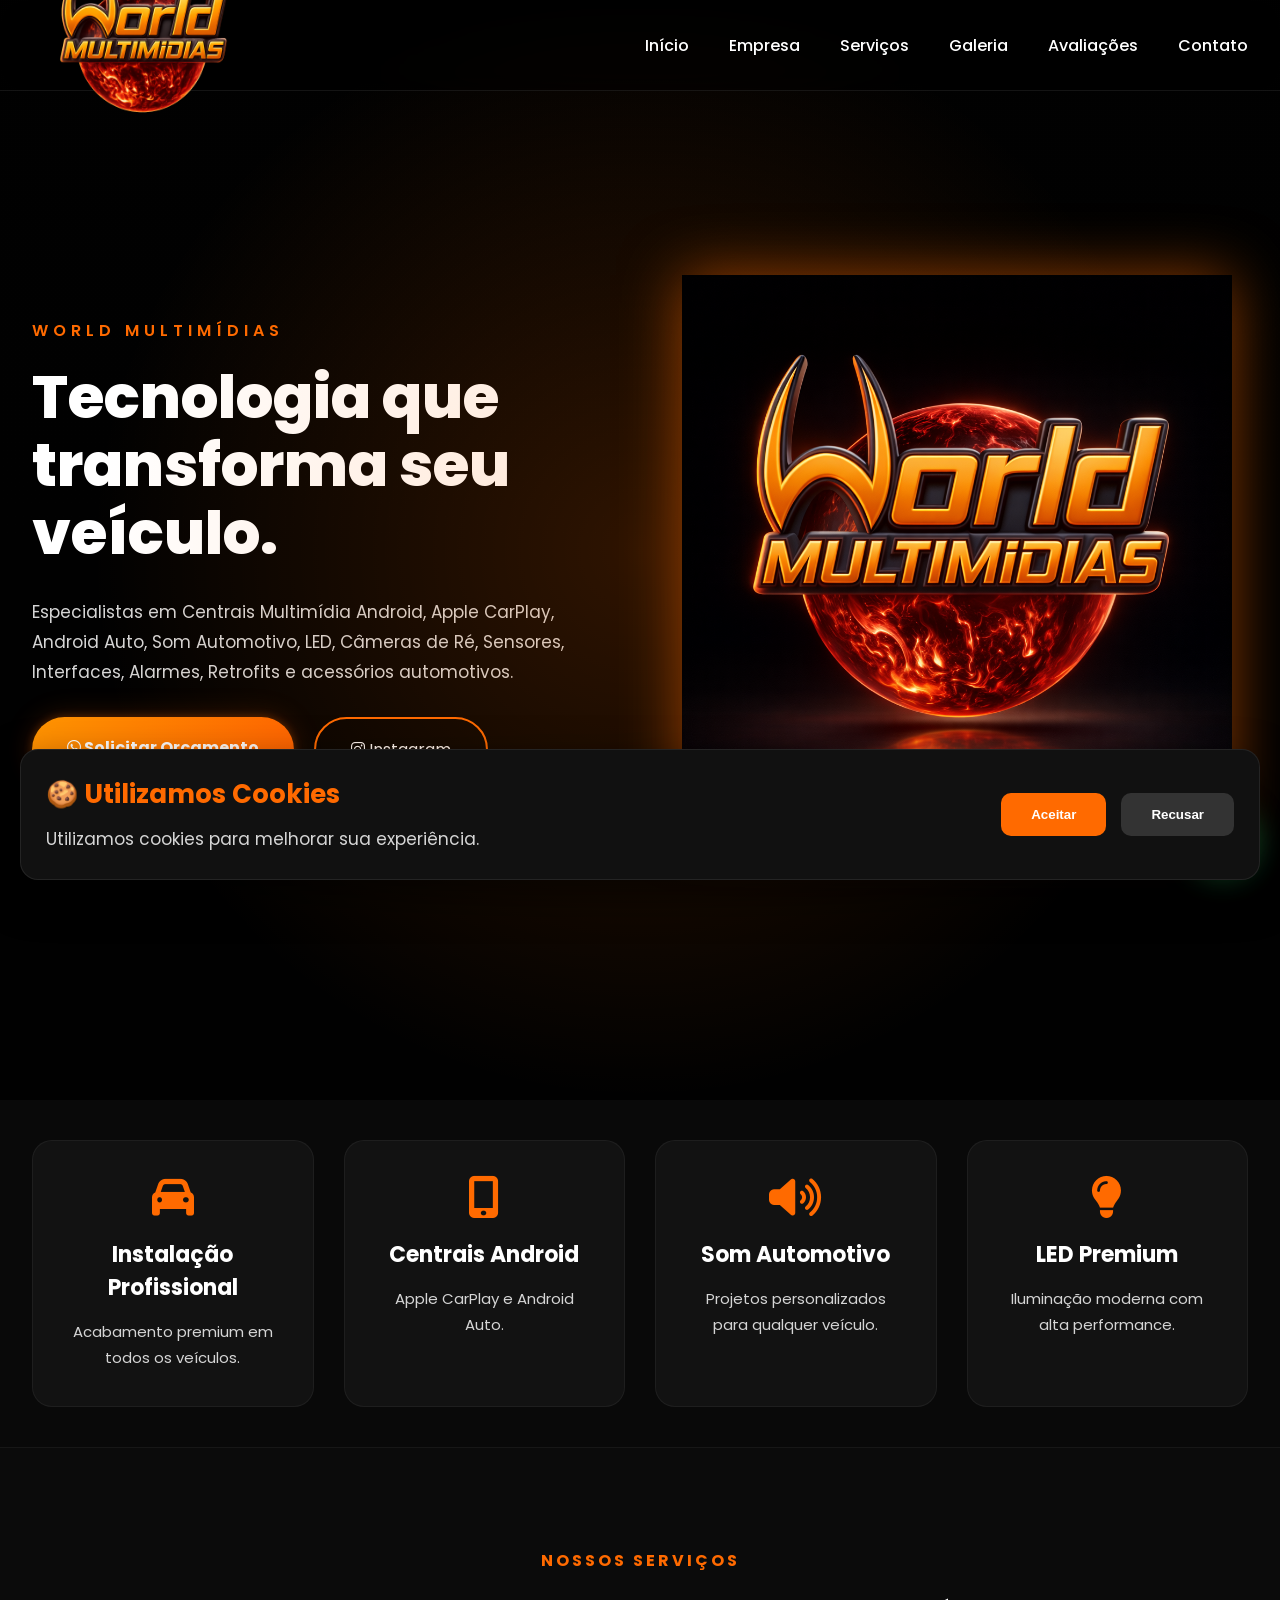
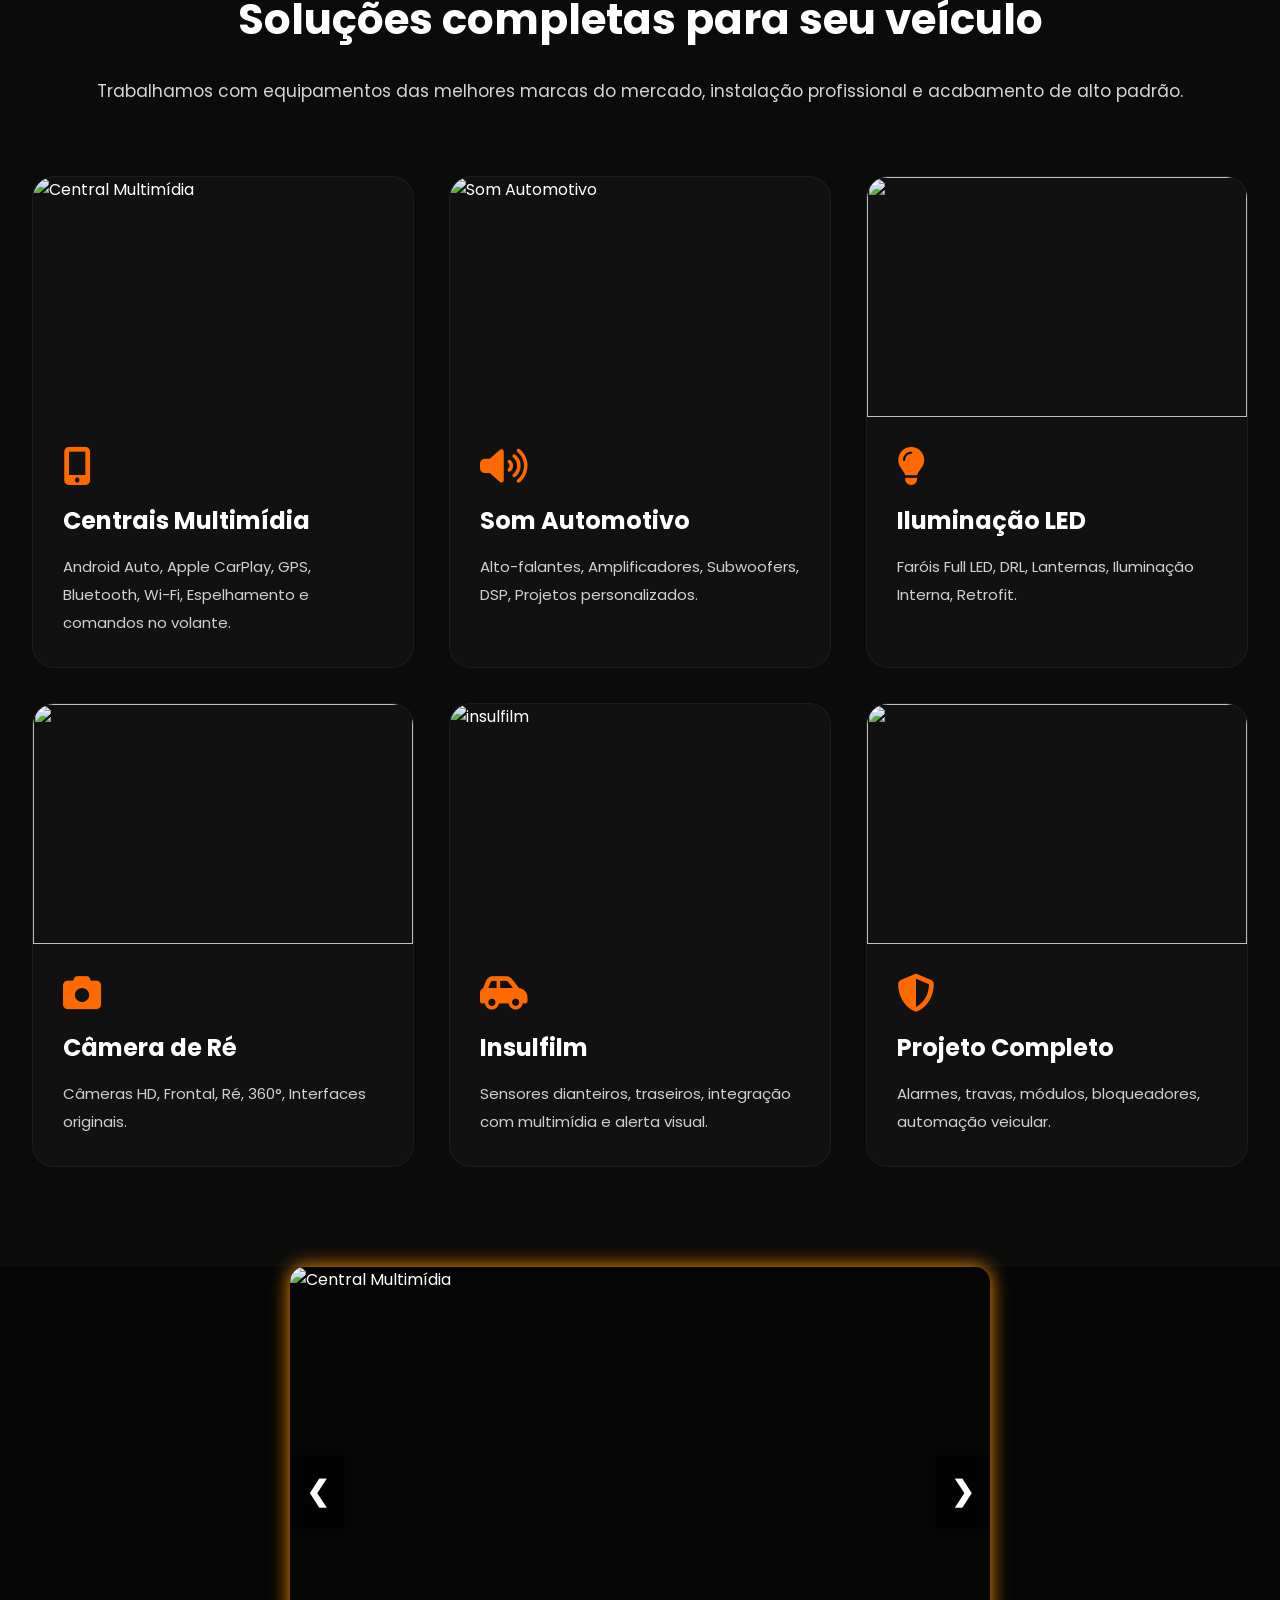
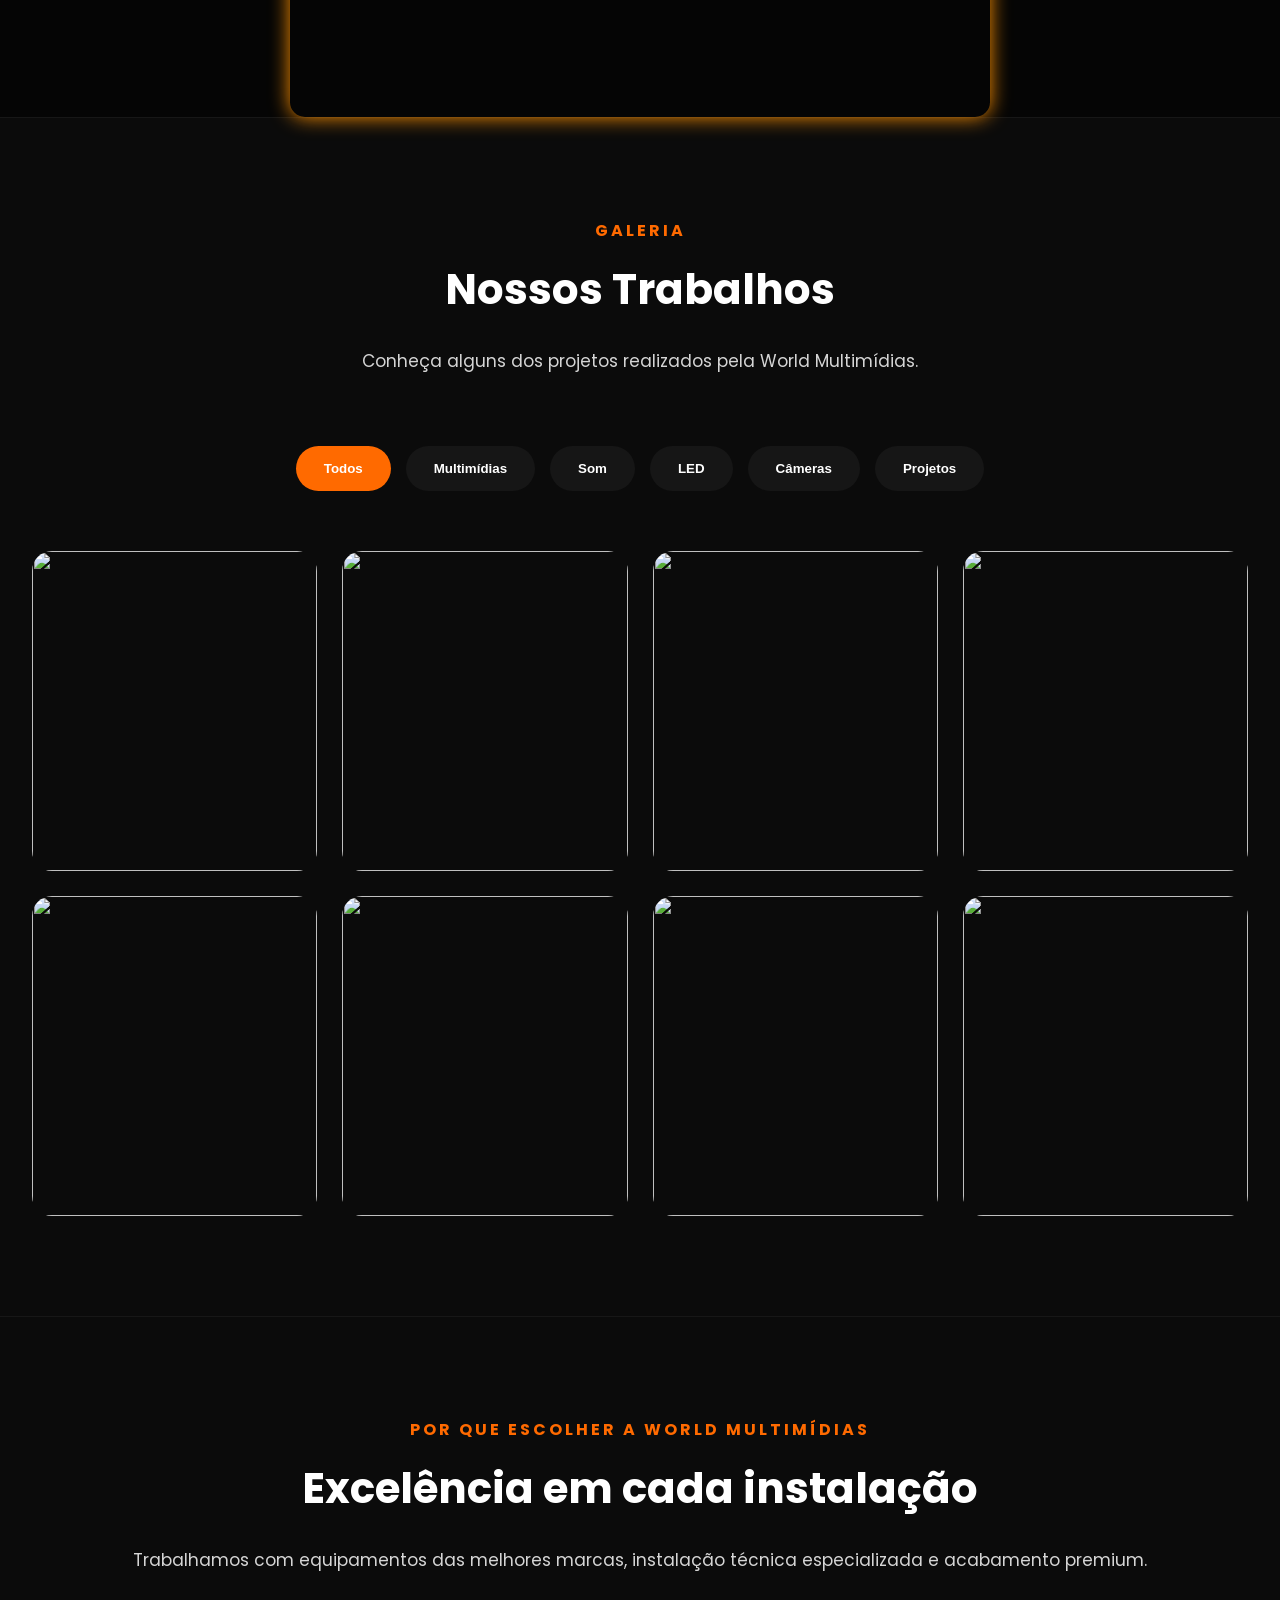
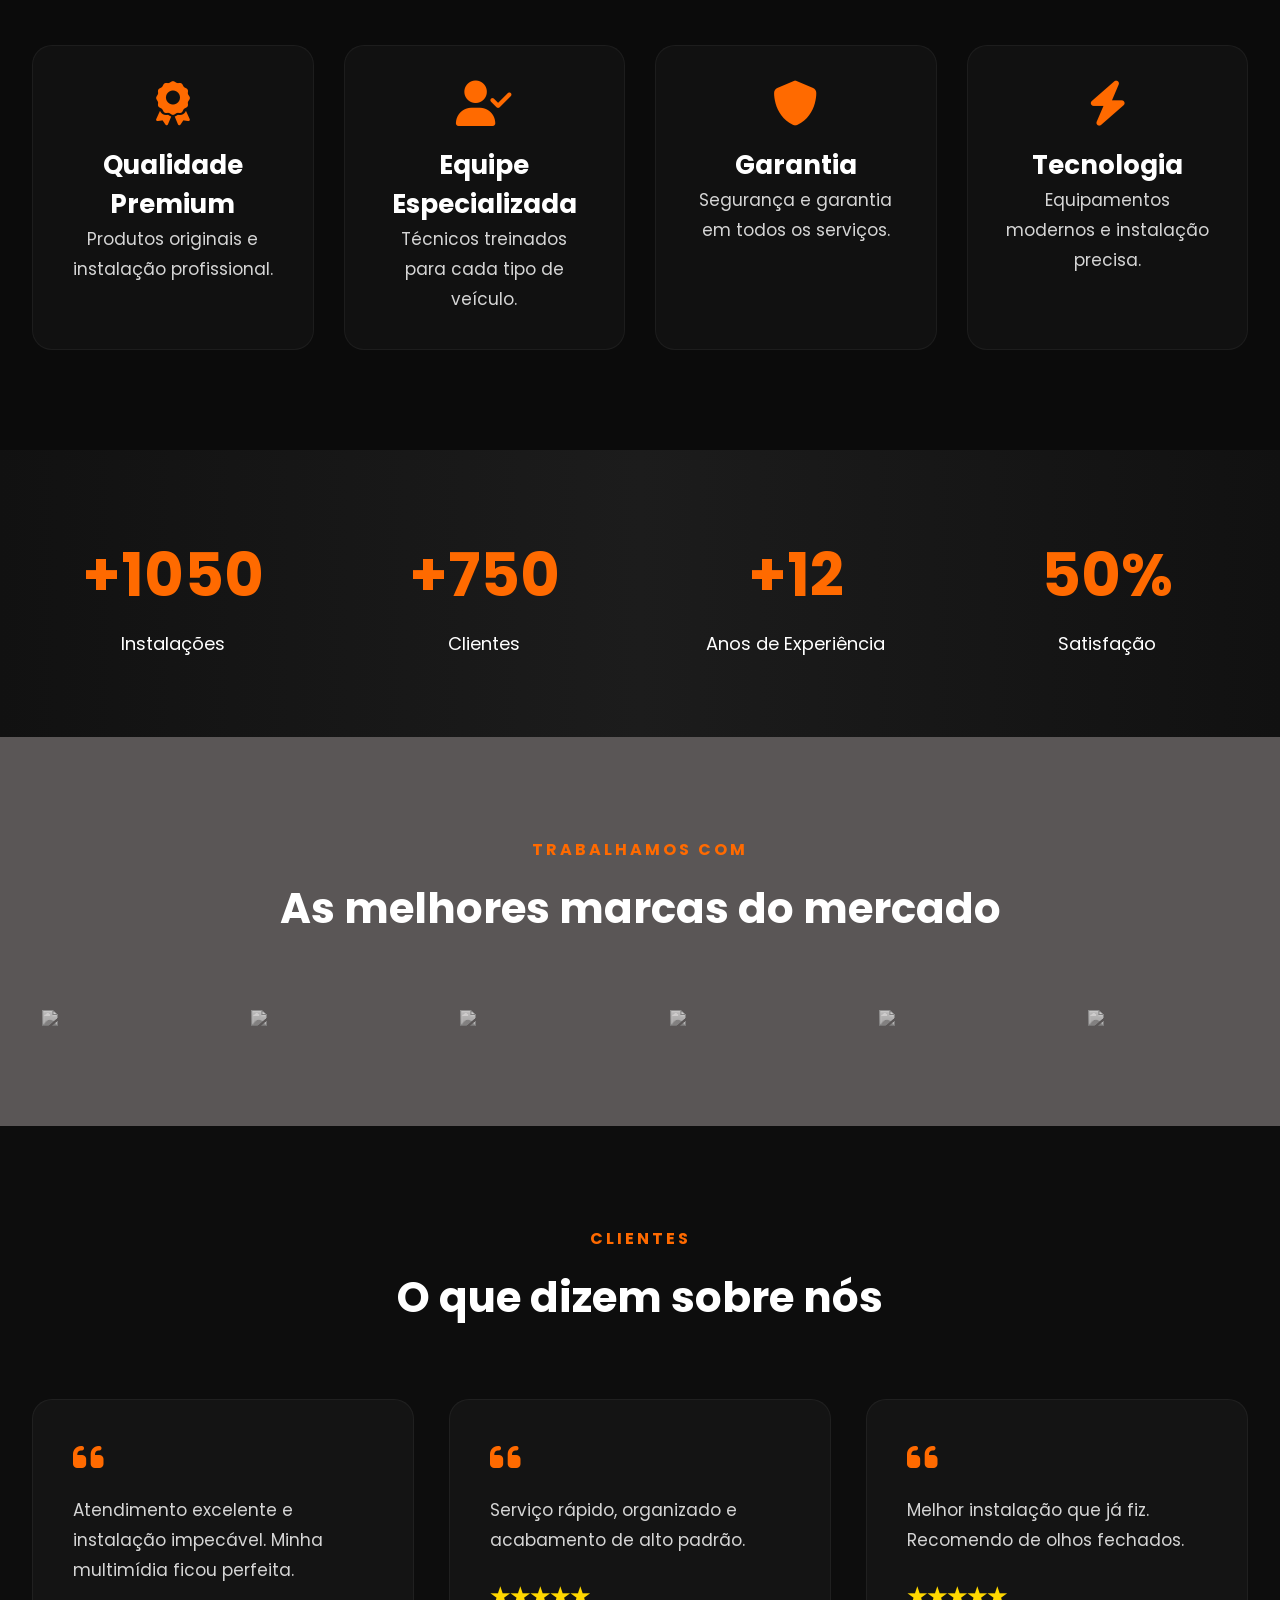
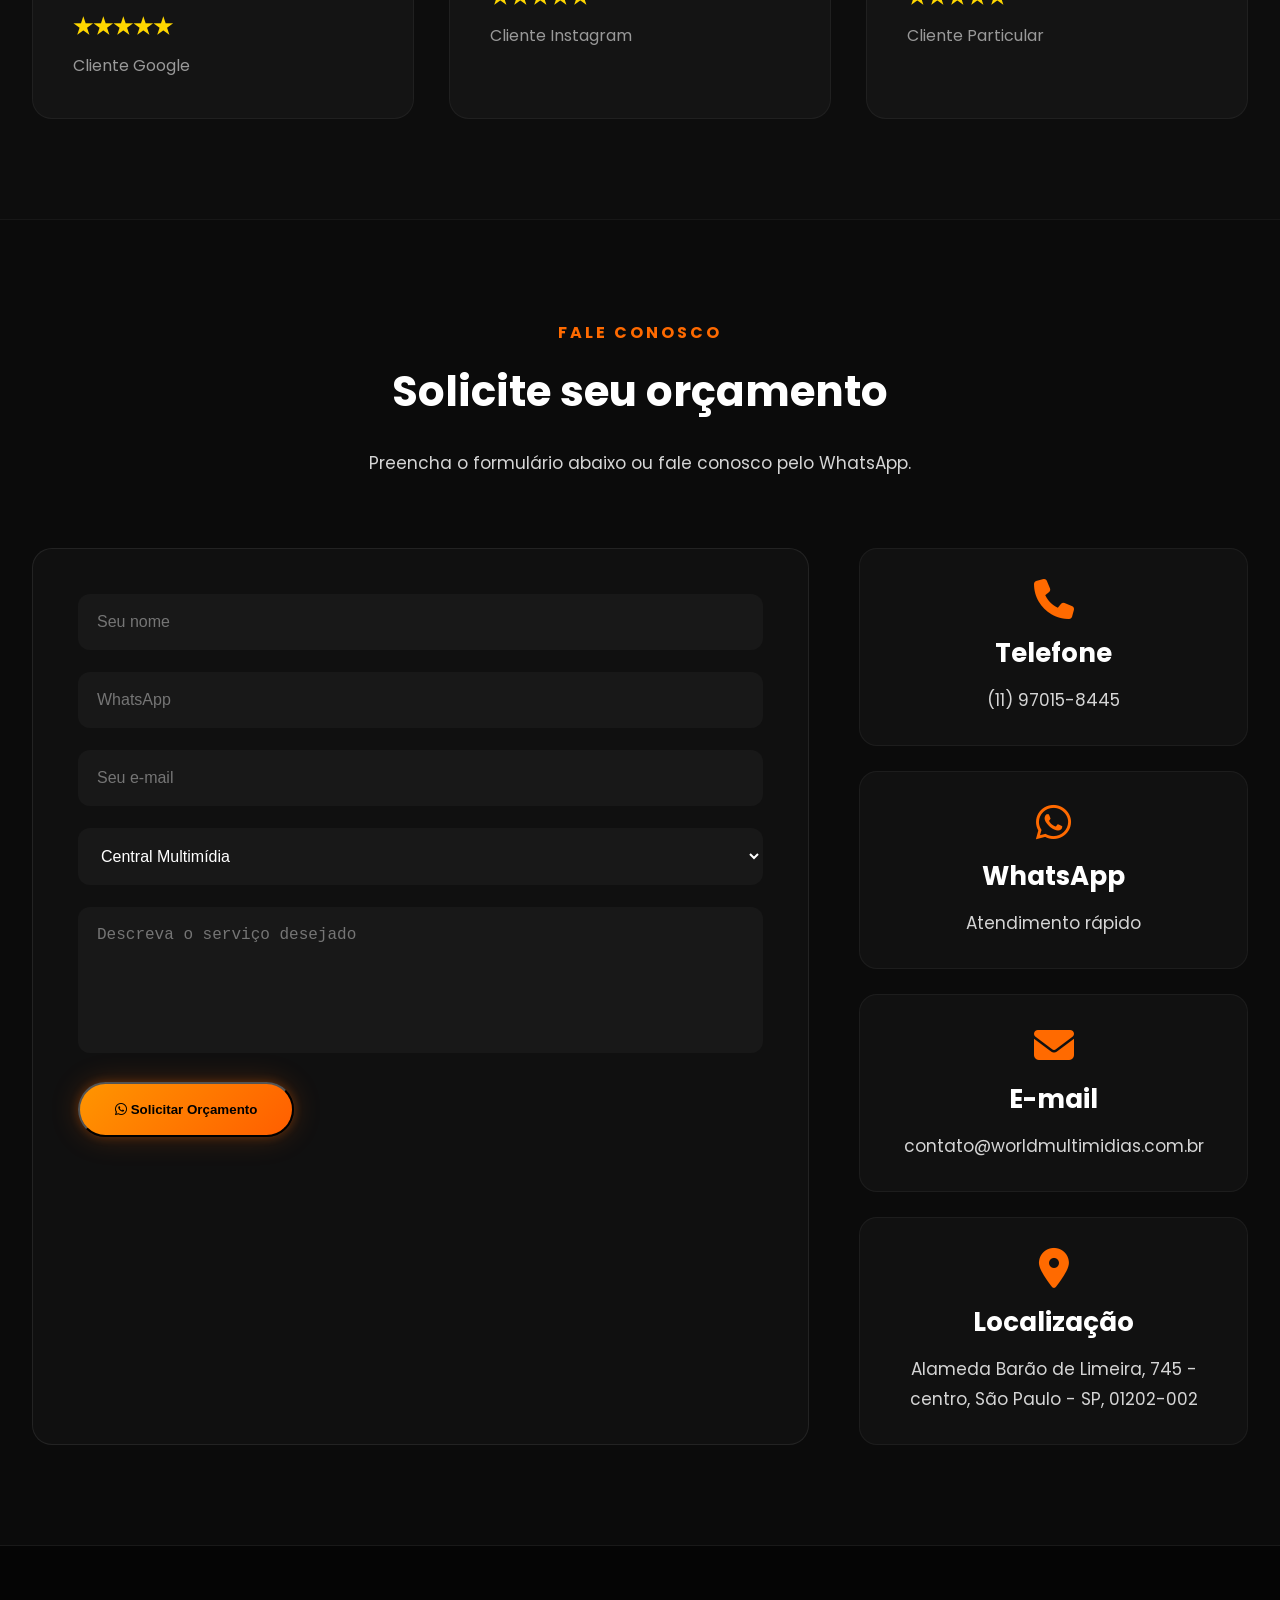
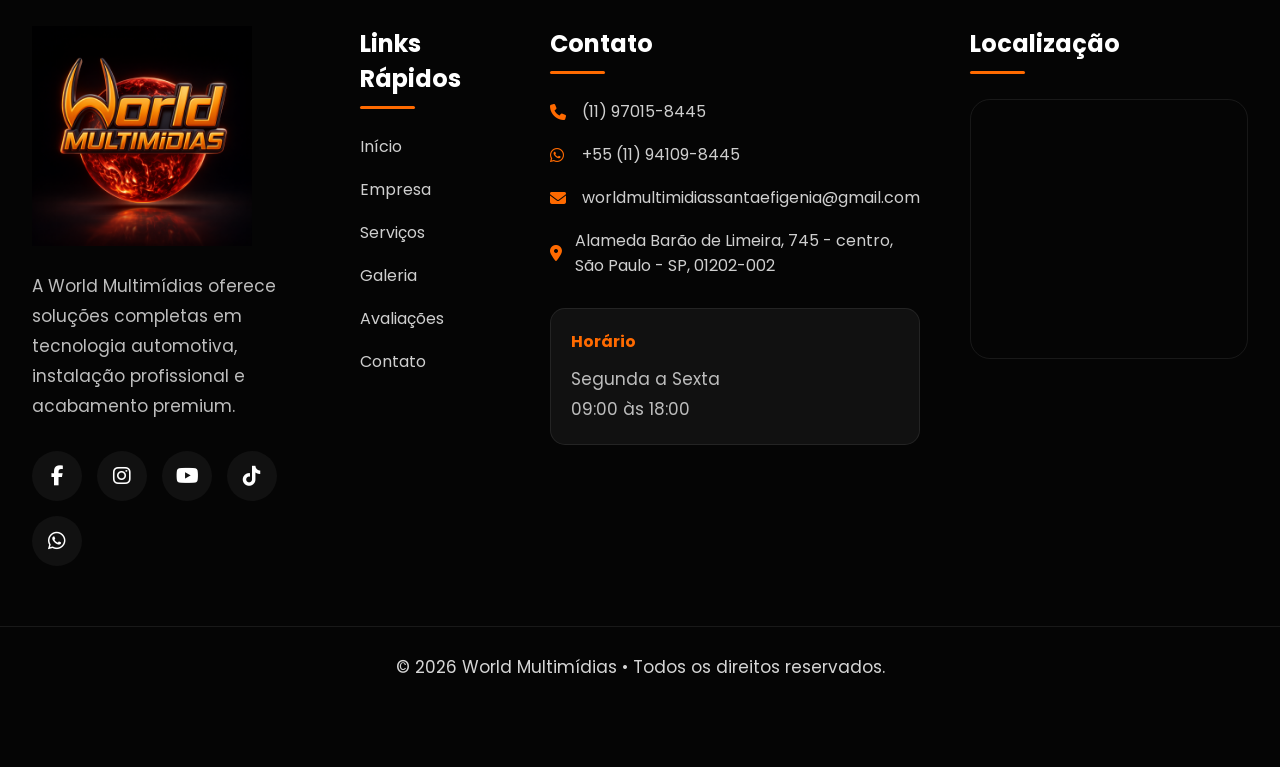
==== commit 9850b2a3: "feature: test5" ====
--- a/index.html
+++ b/index.html
@@ -203,7 +203,7 @@
 
     <div id="loader">
 
-        <img src=".\img\logo.png" alt="World Multimídias">
+        <img src="./img/logo.png" alt="World Multimídias">
 
     </div>
 
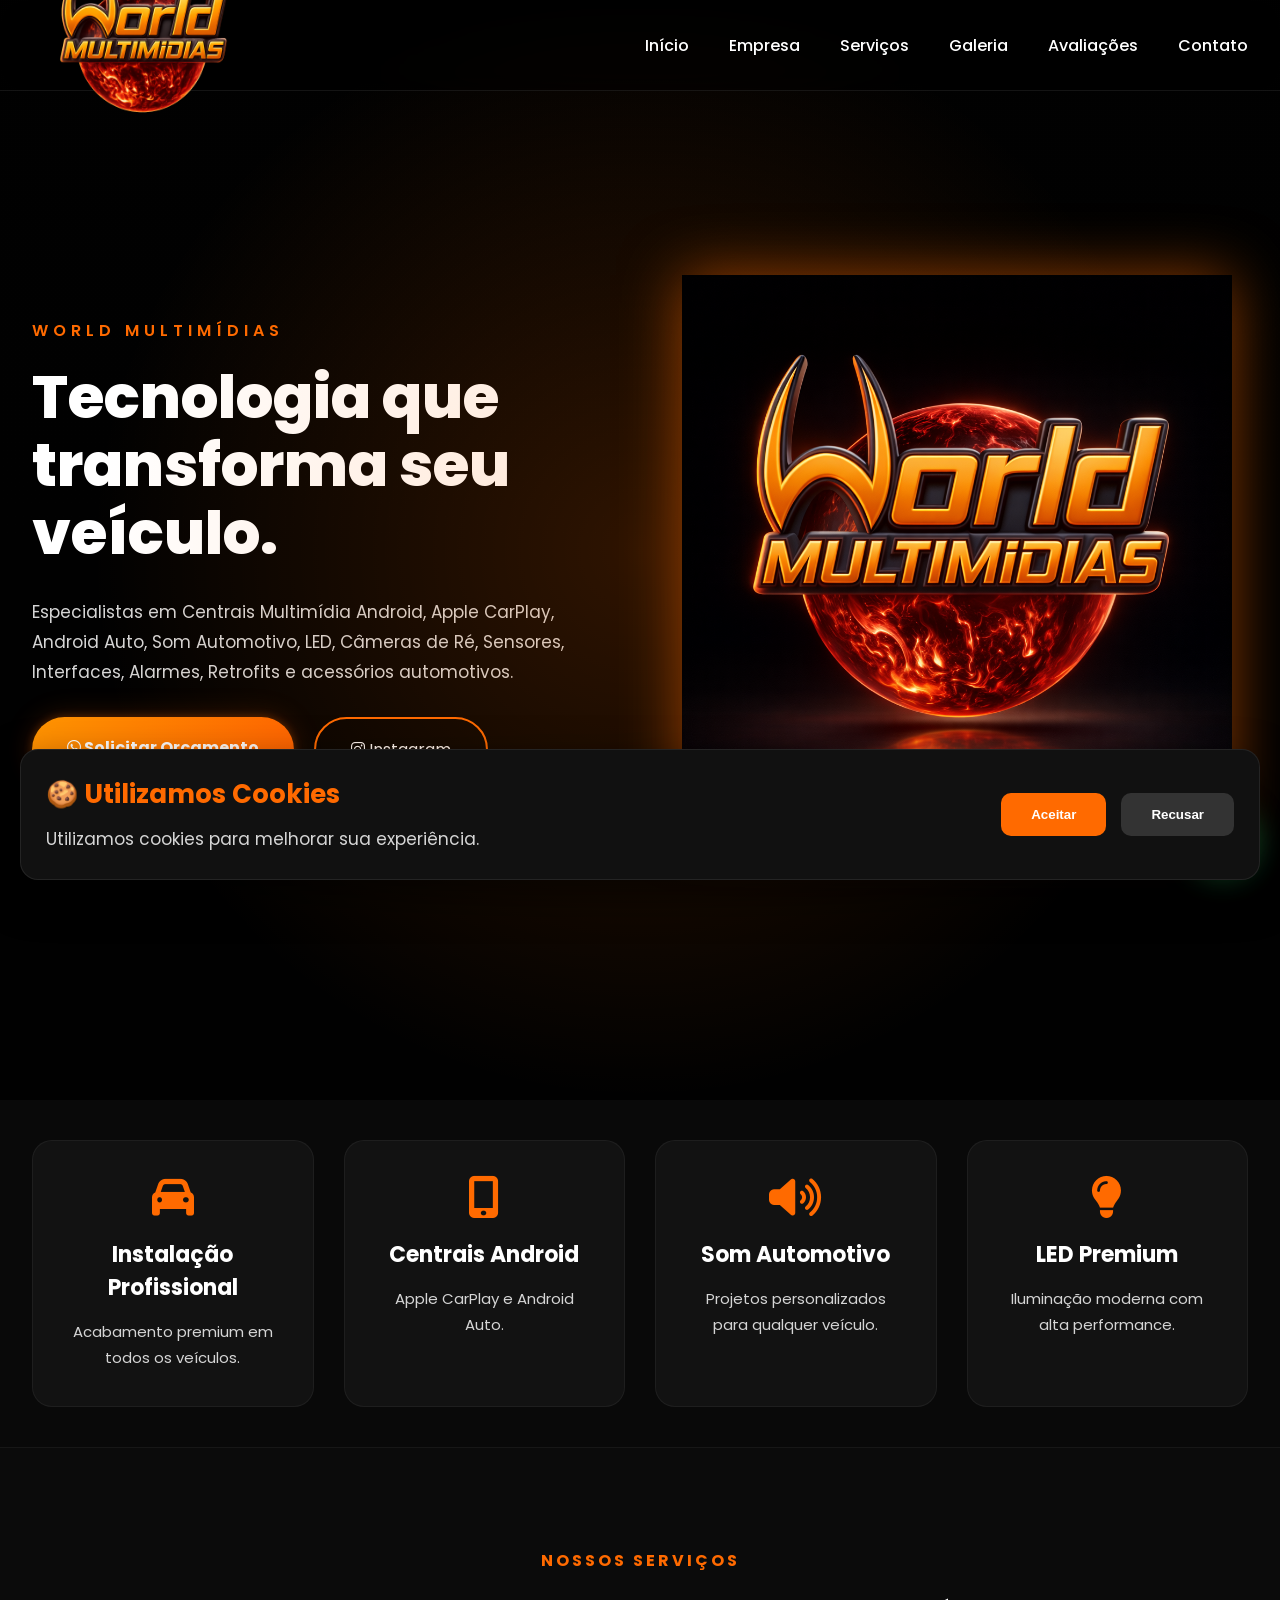
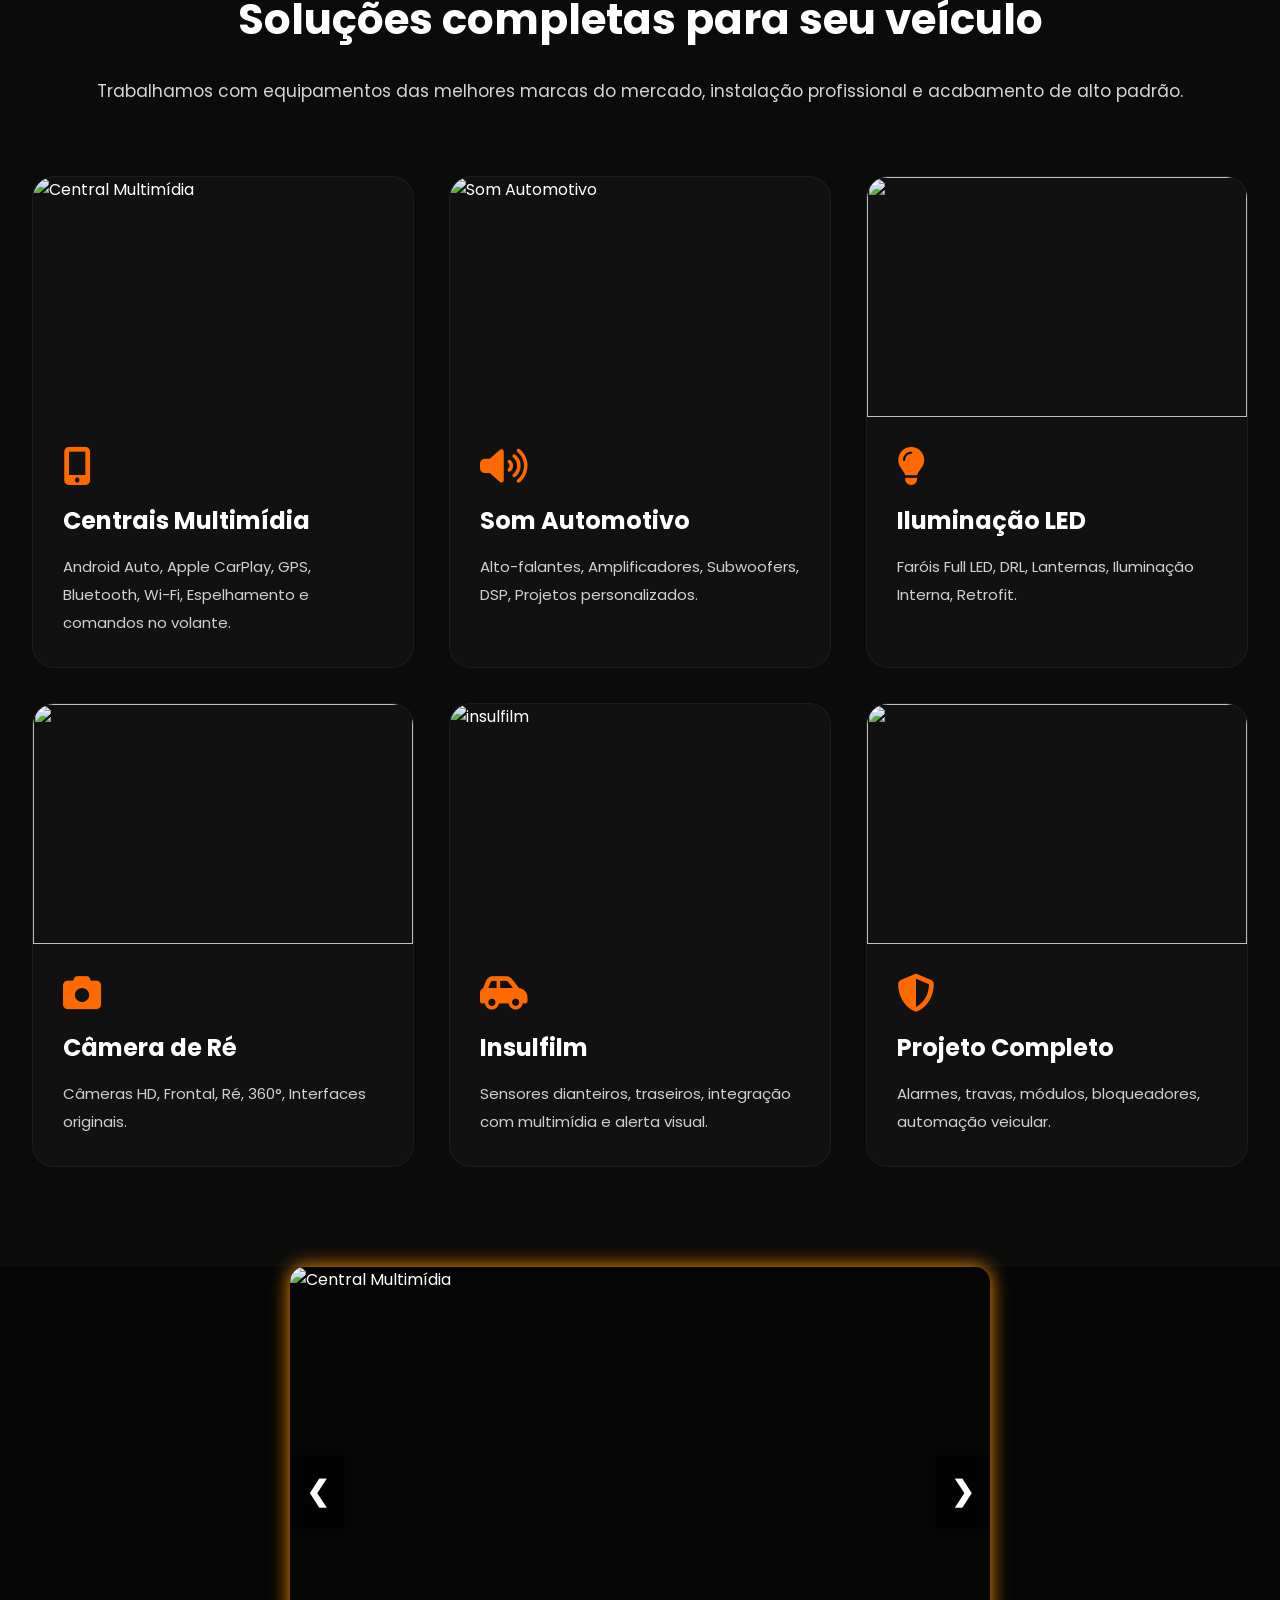
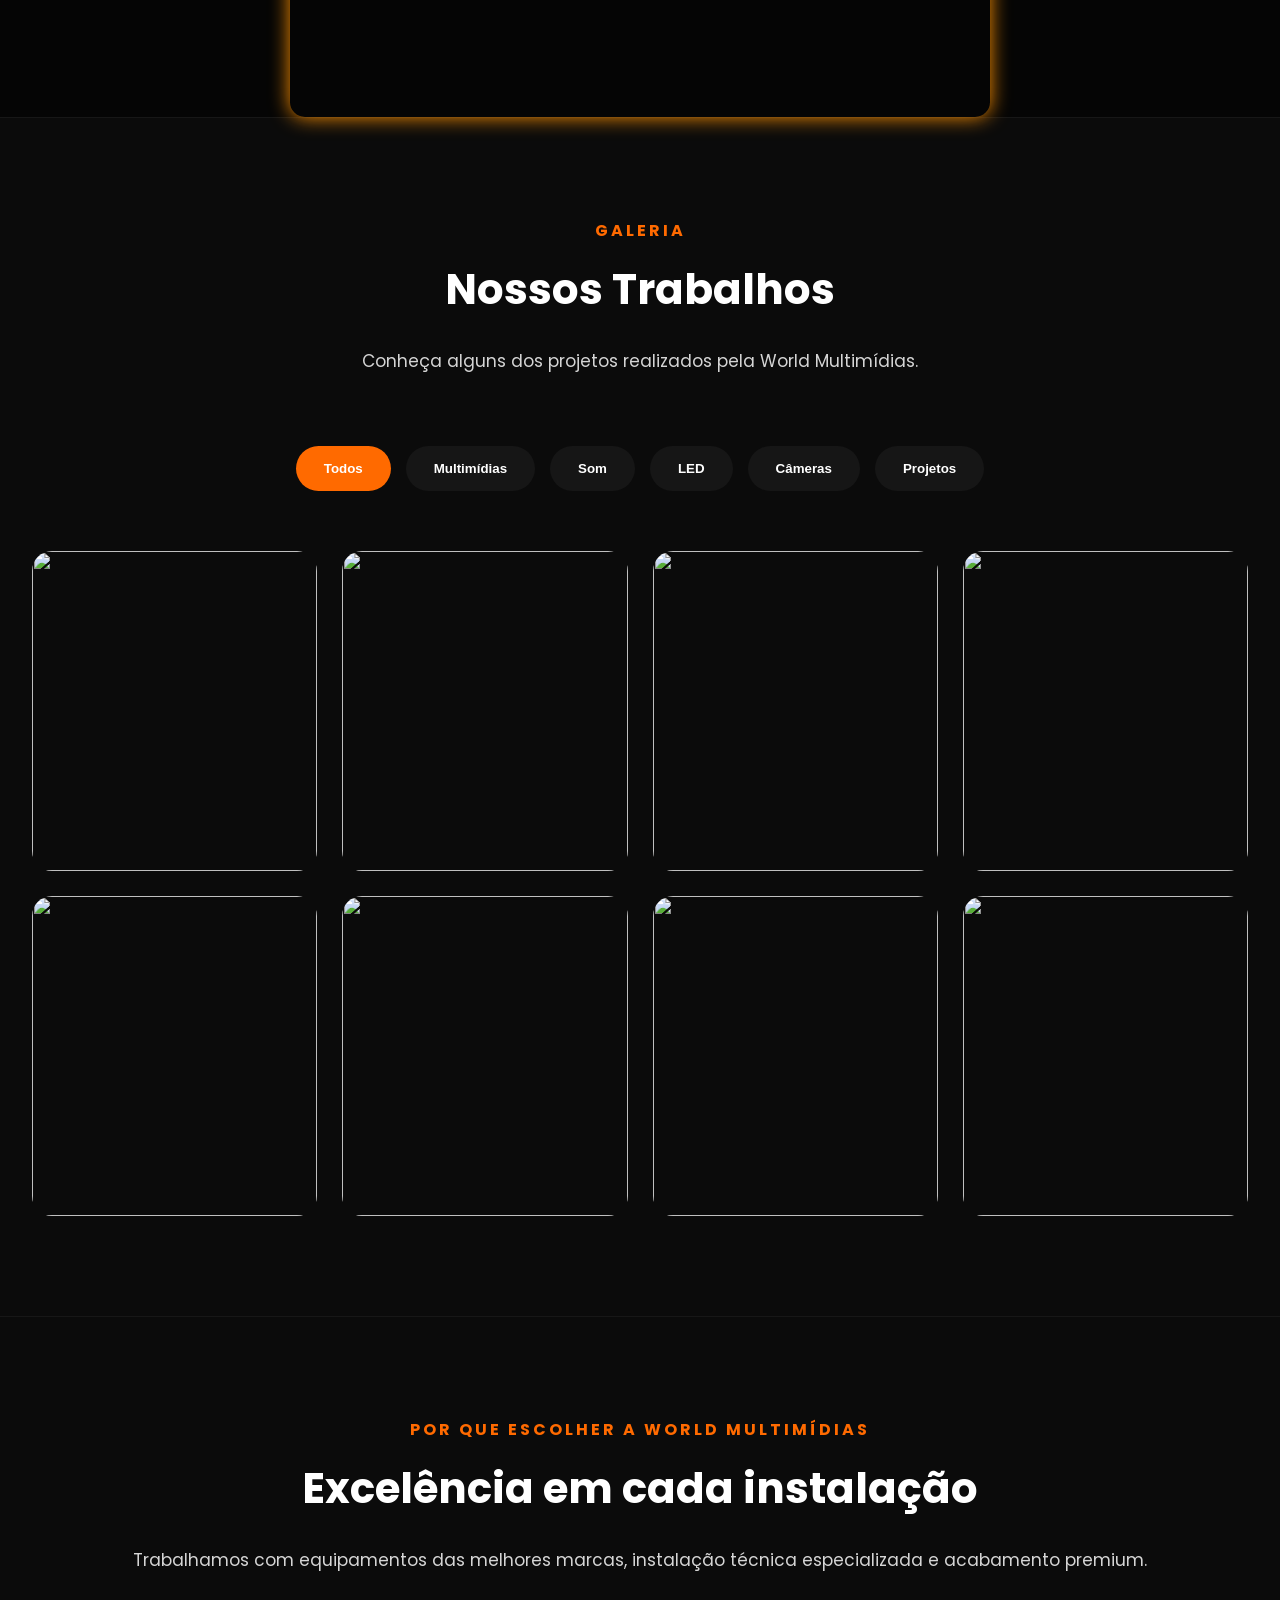
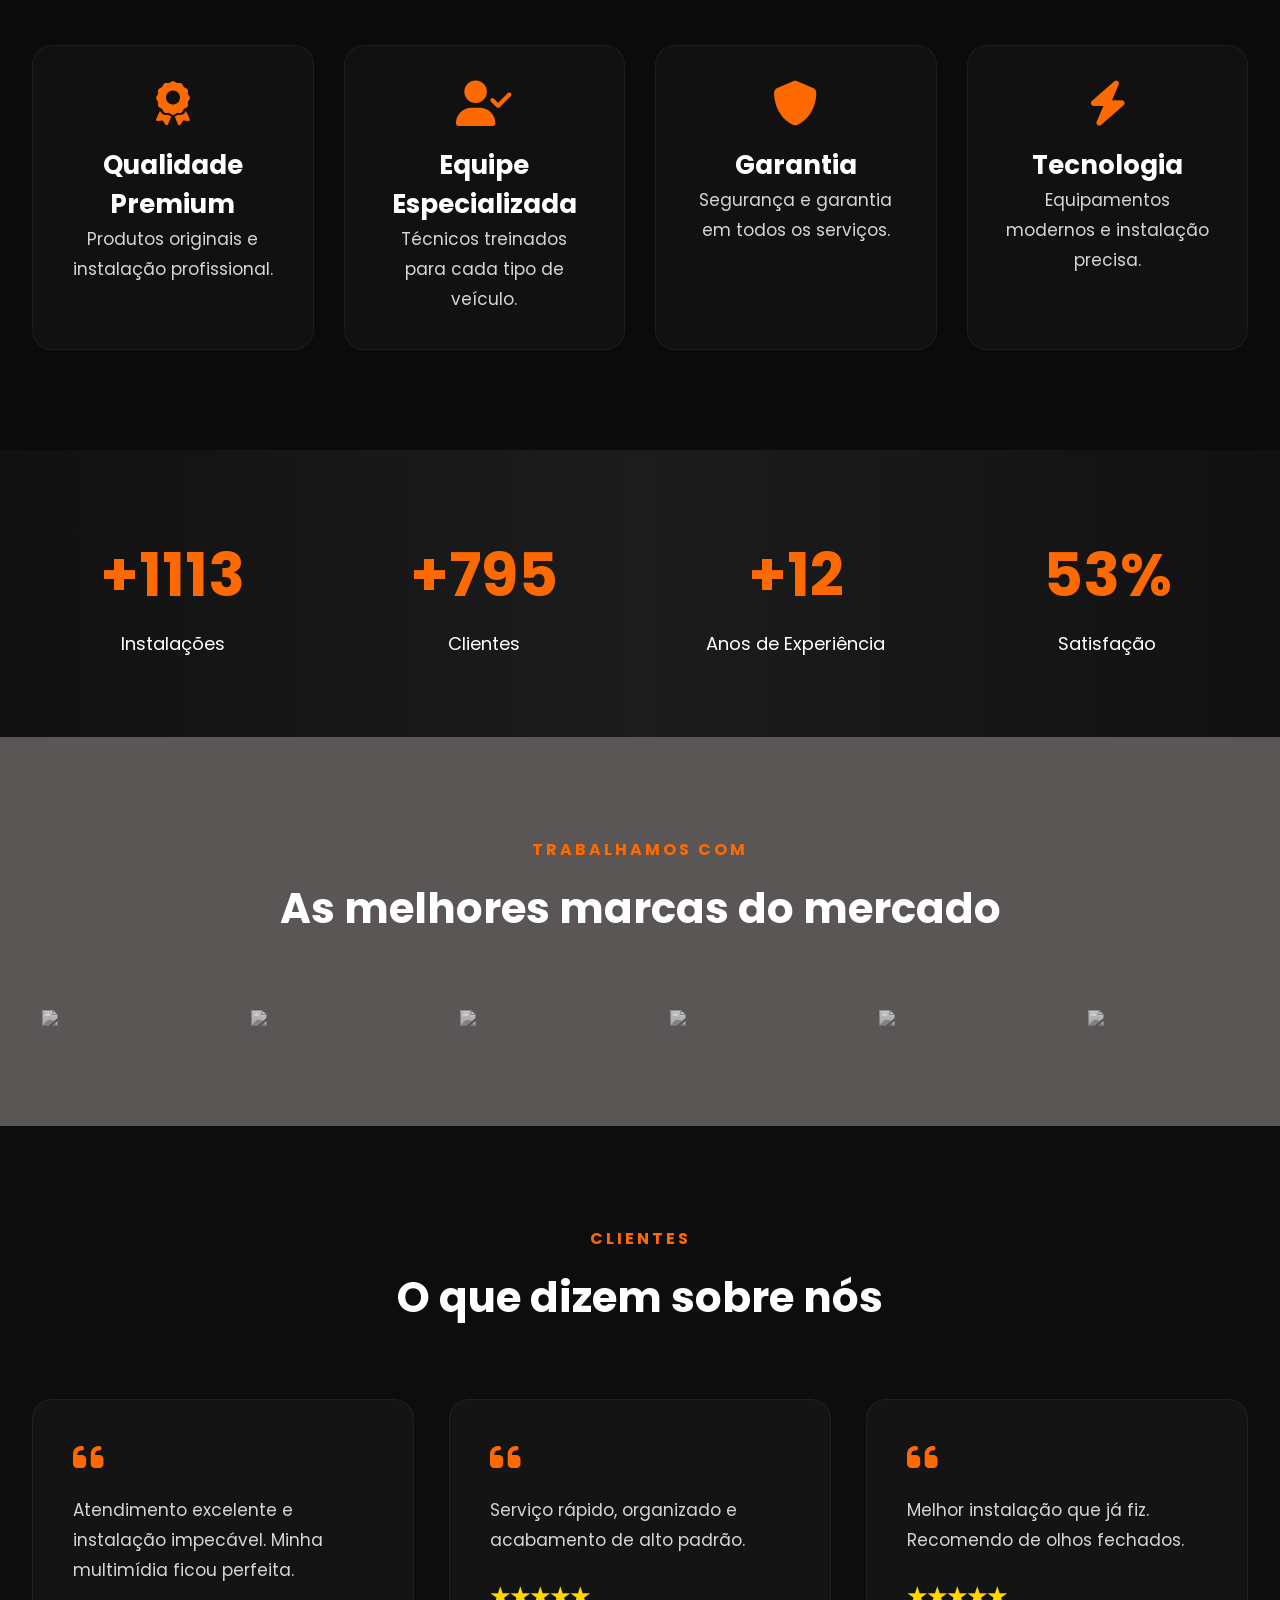
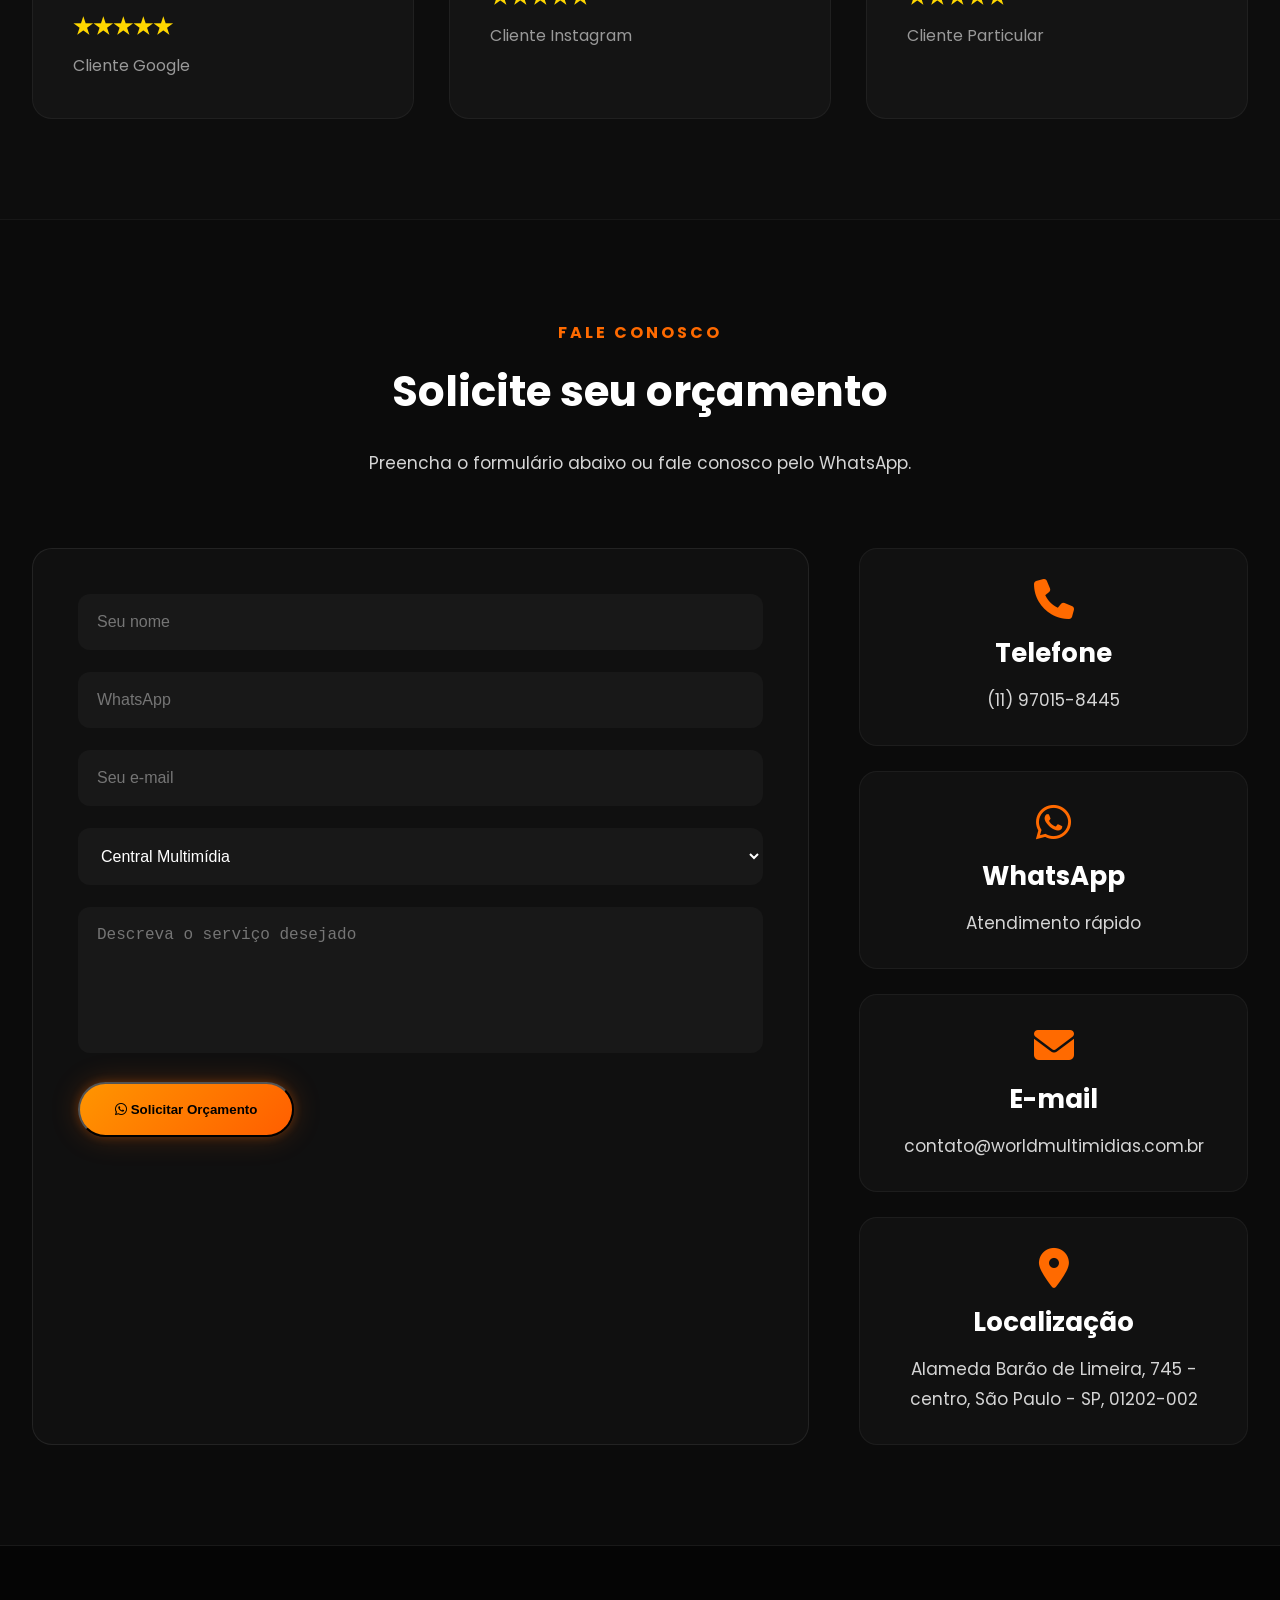
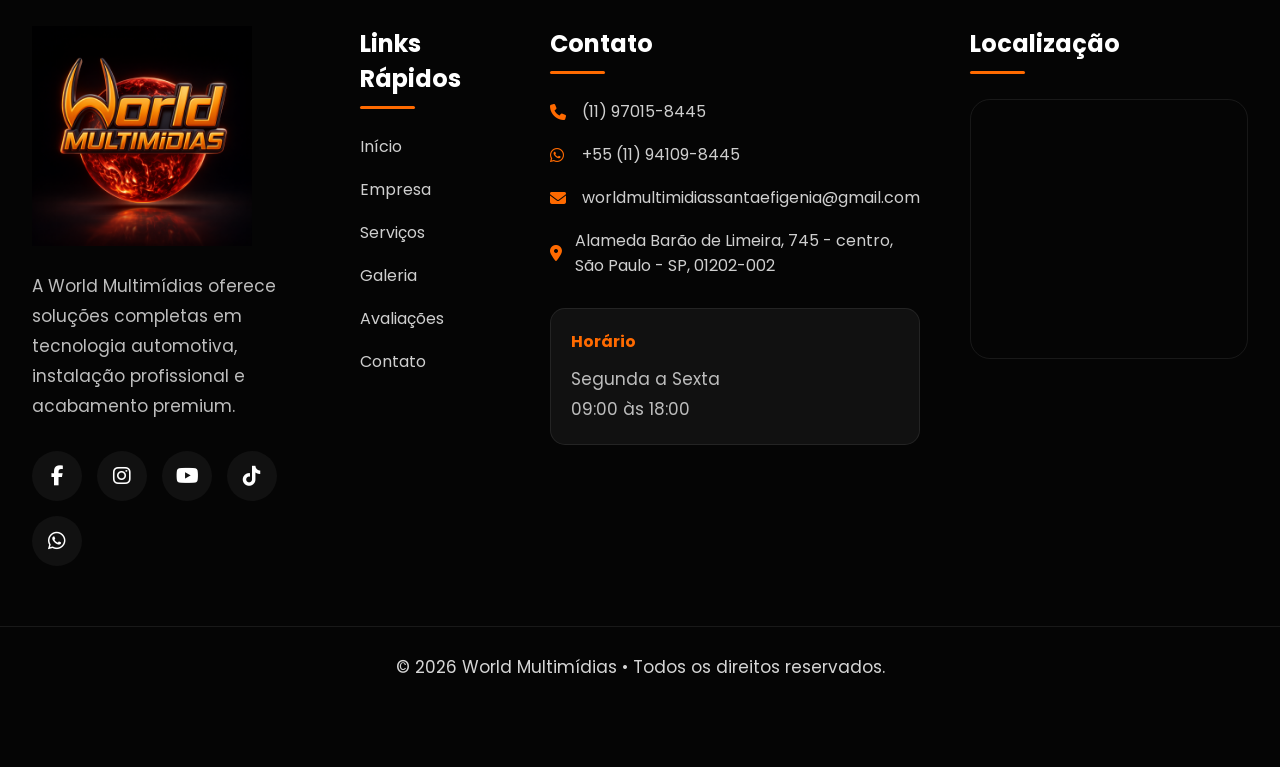
==== commit 026292f2: "feature: test6" ====
--- a/index.html
+++ b/index.html
@@ -317,7 +317,7 @@
 
         <div class="hero-image">
 
-            <img src=".\img\logo.png" alt="World Multimídias">
+            <img src="./img/logo.png" alt="World Multimídias">
 
         </div>
 
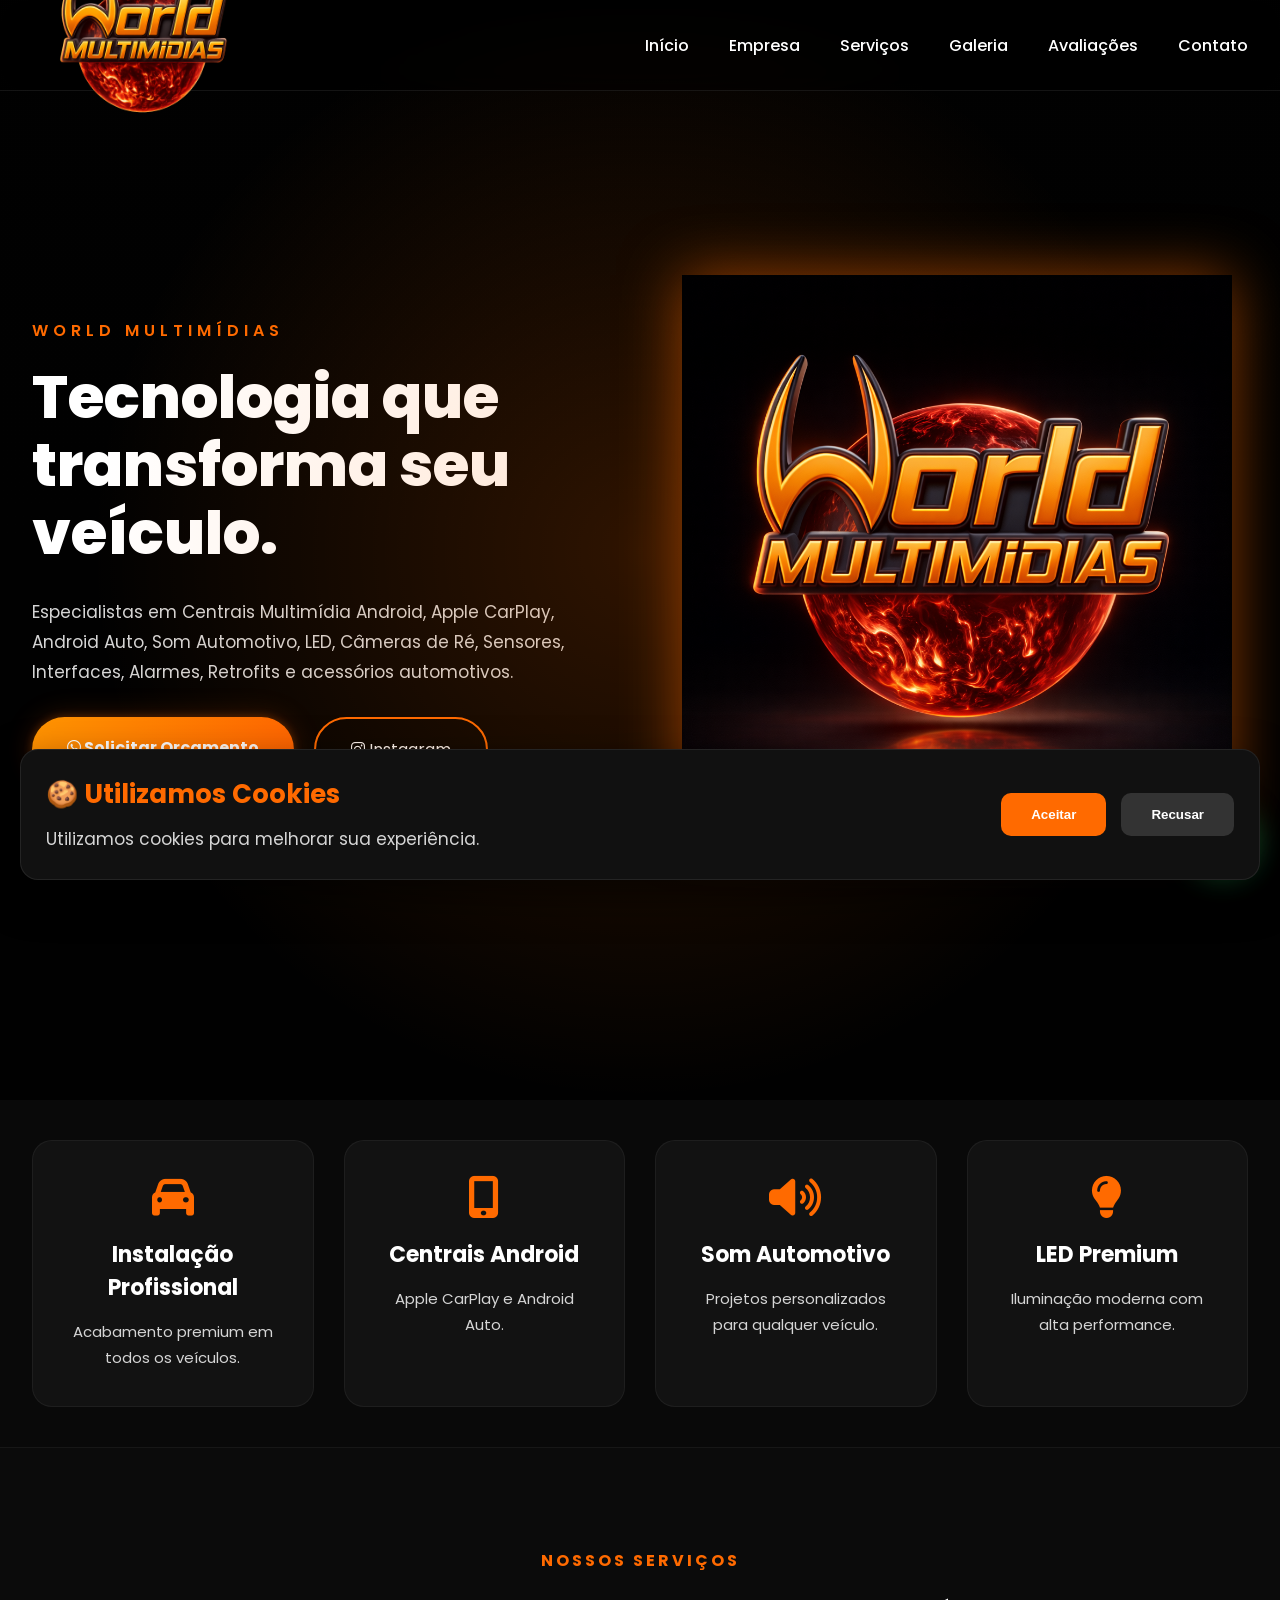
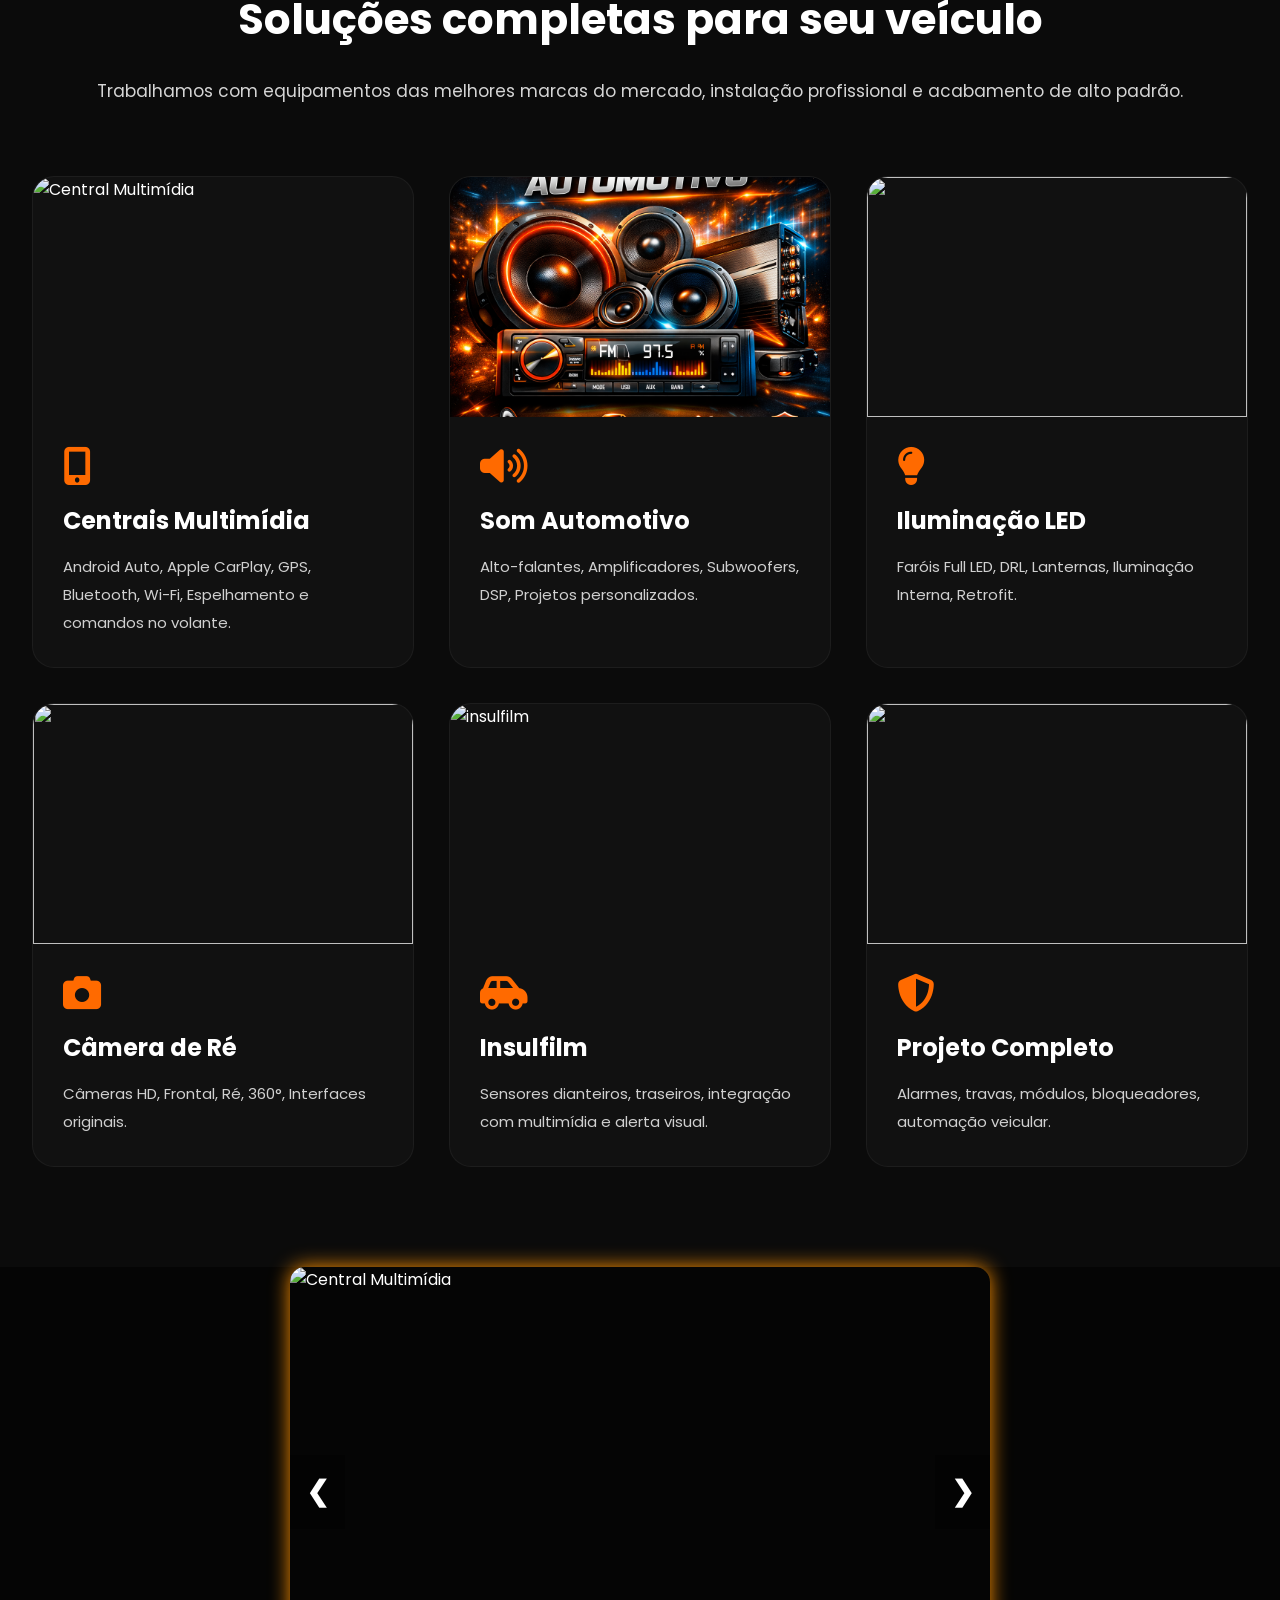
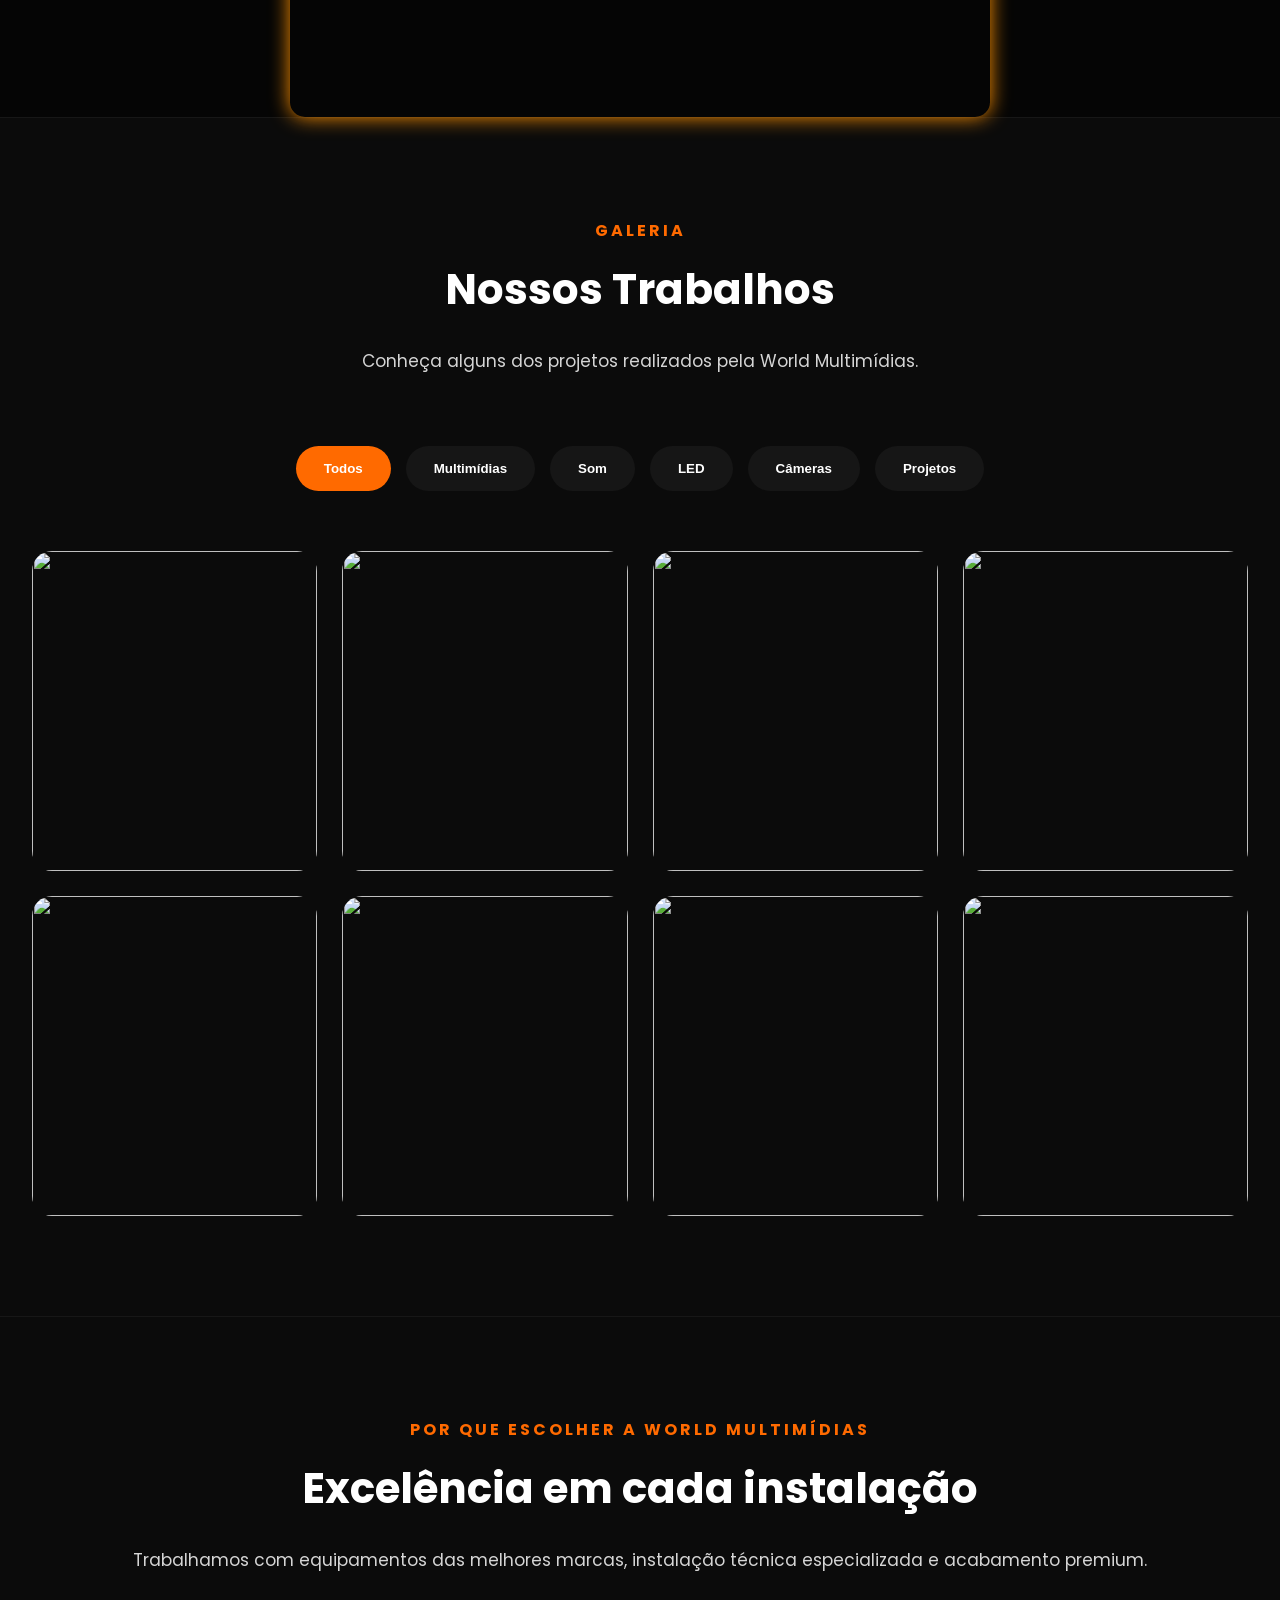
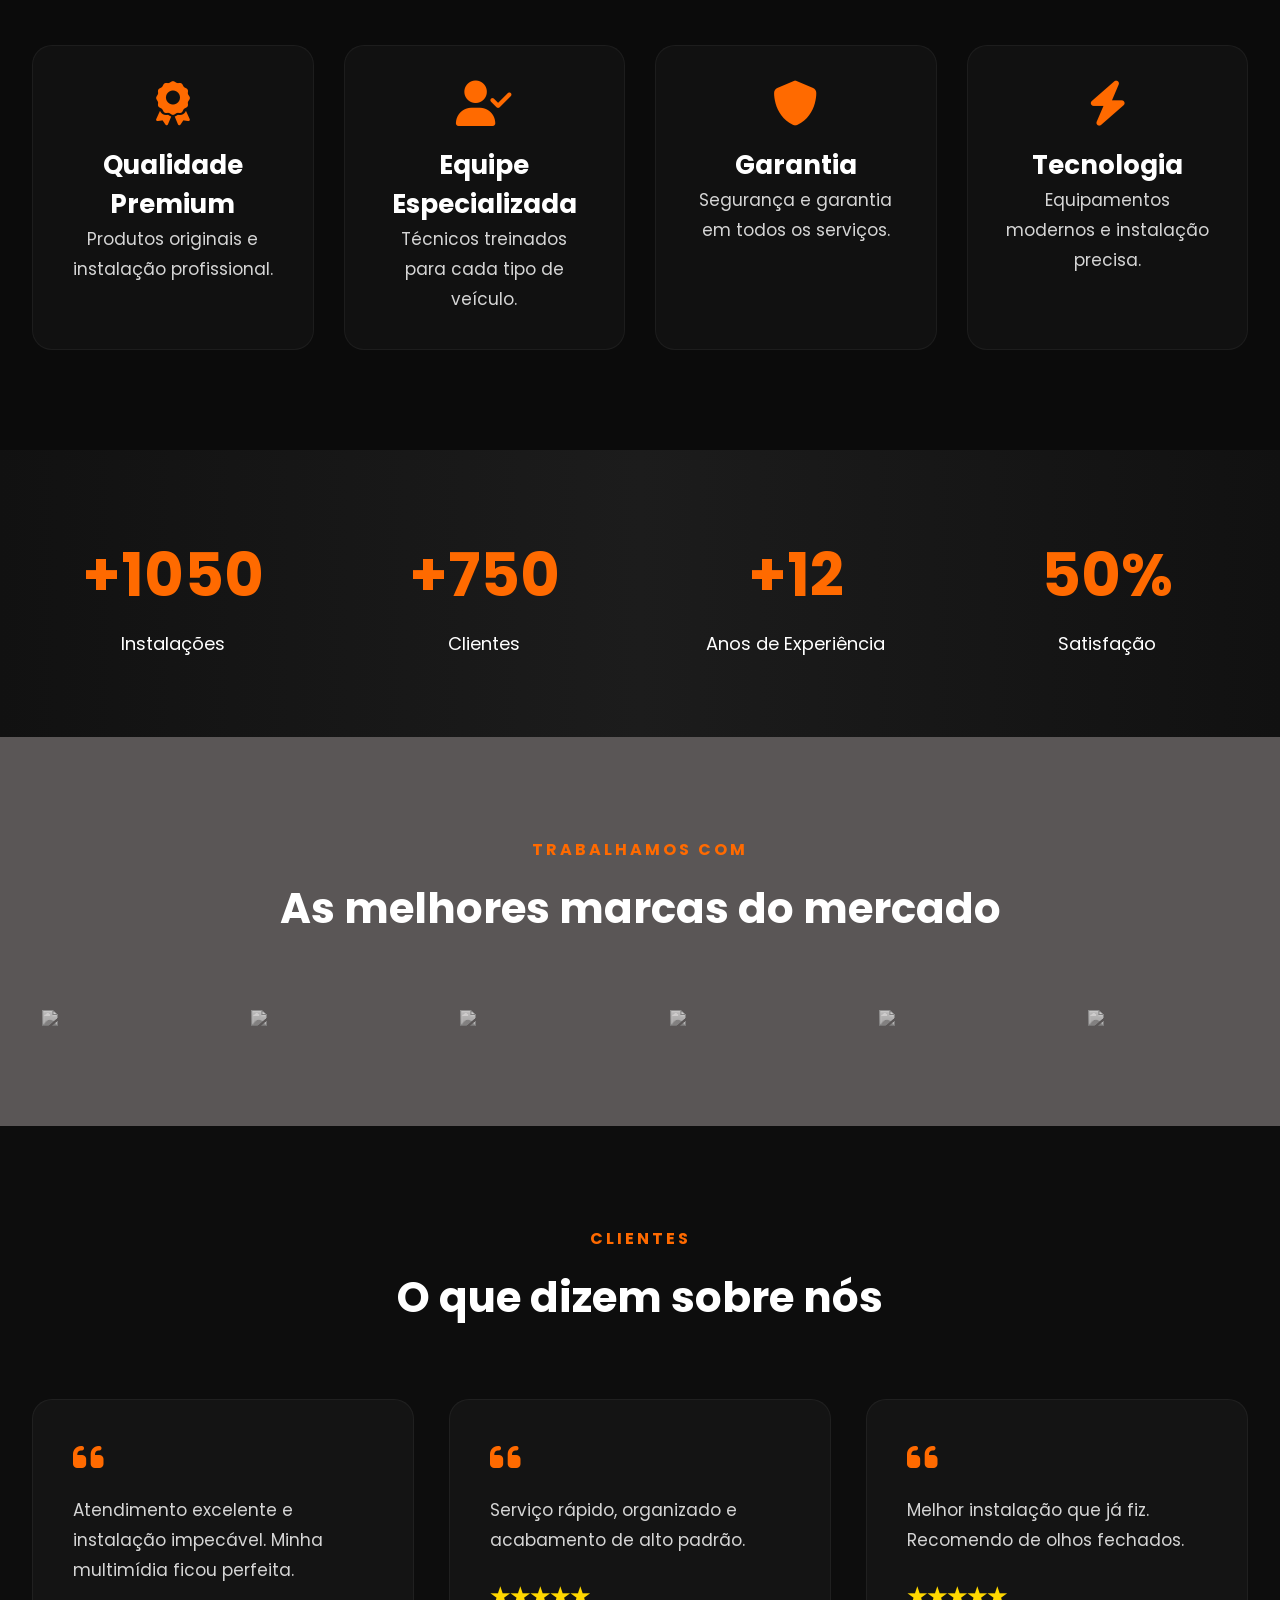
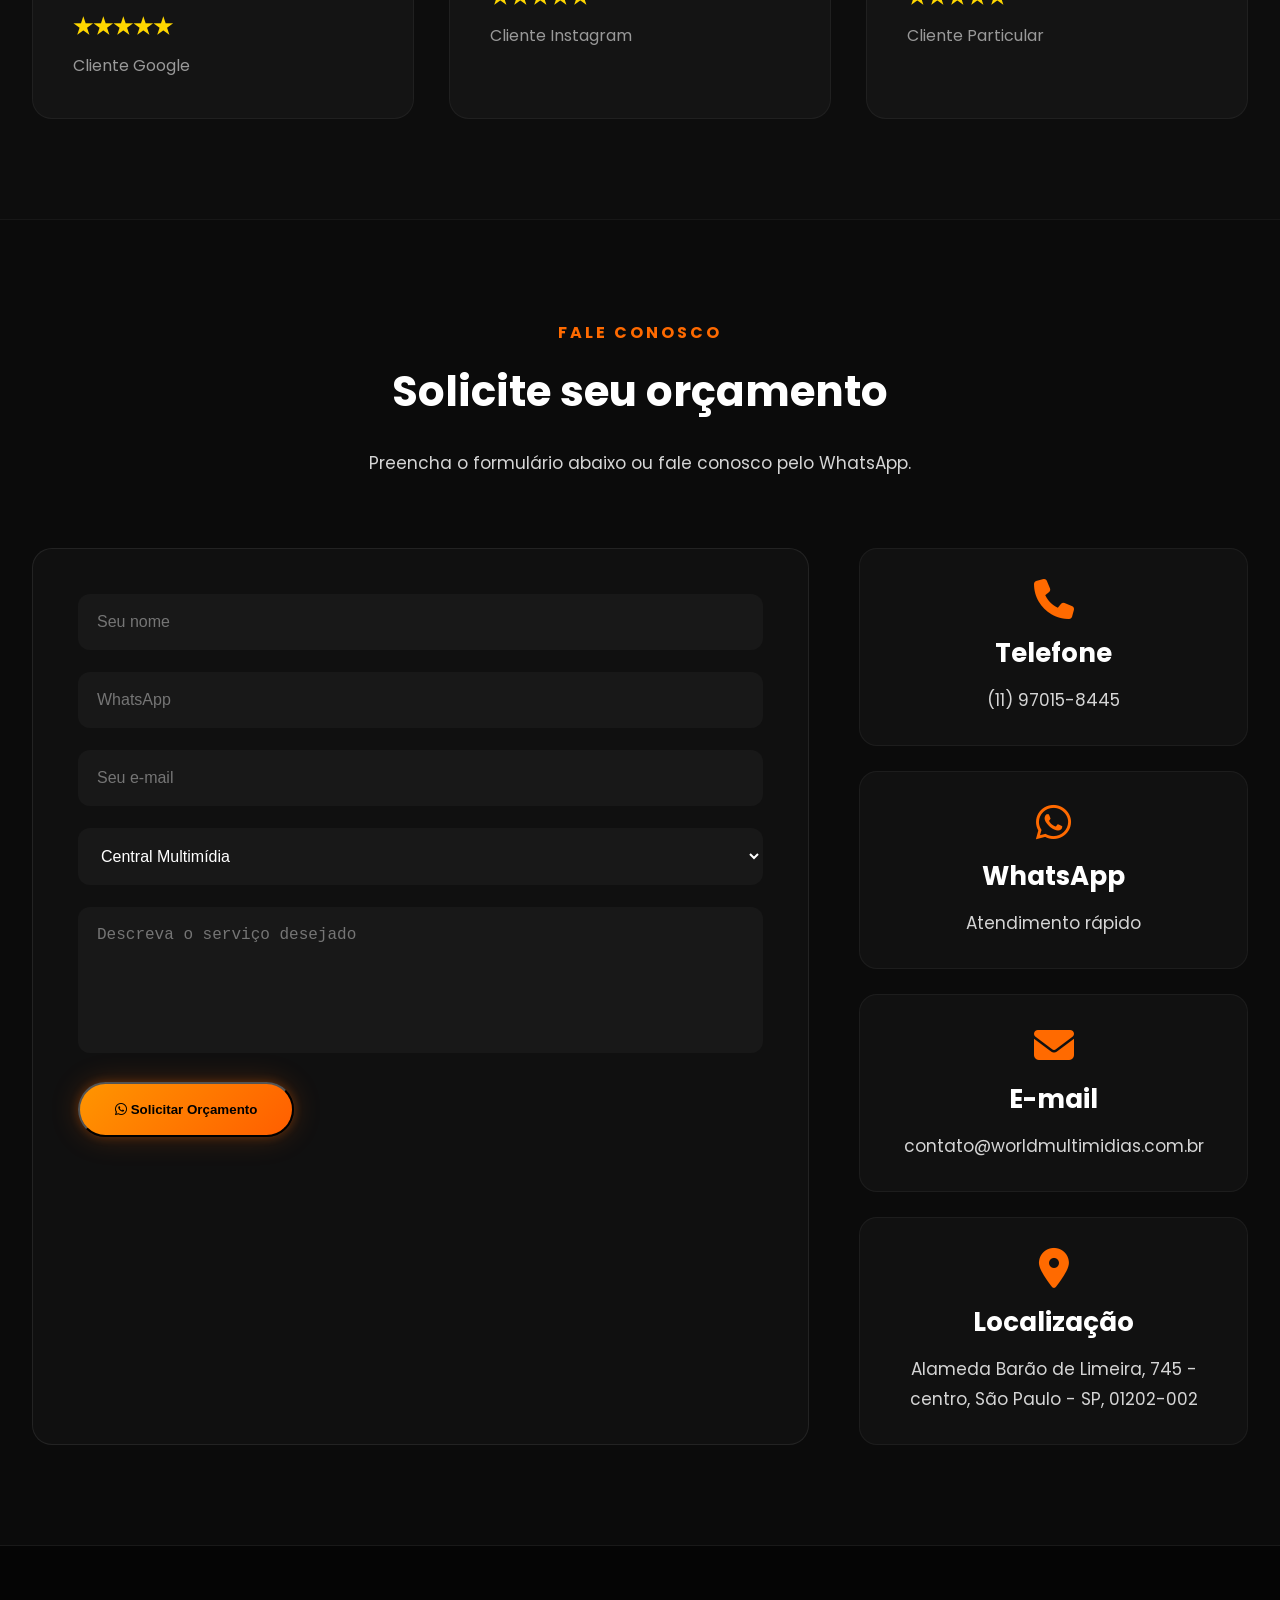
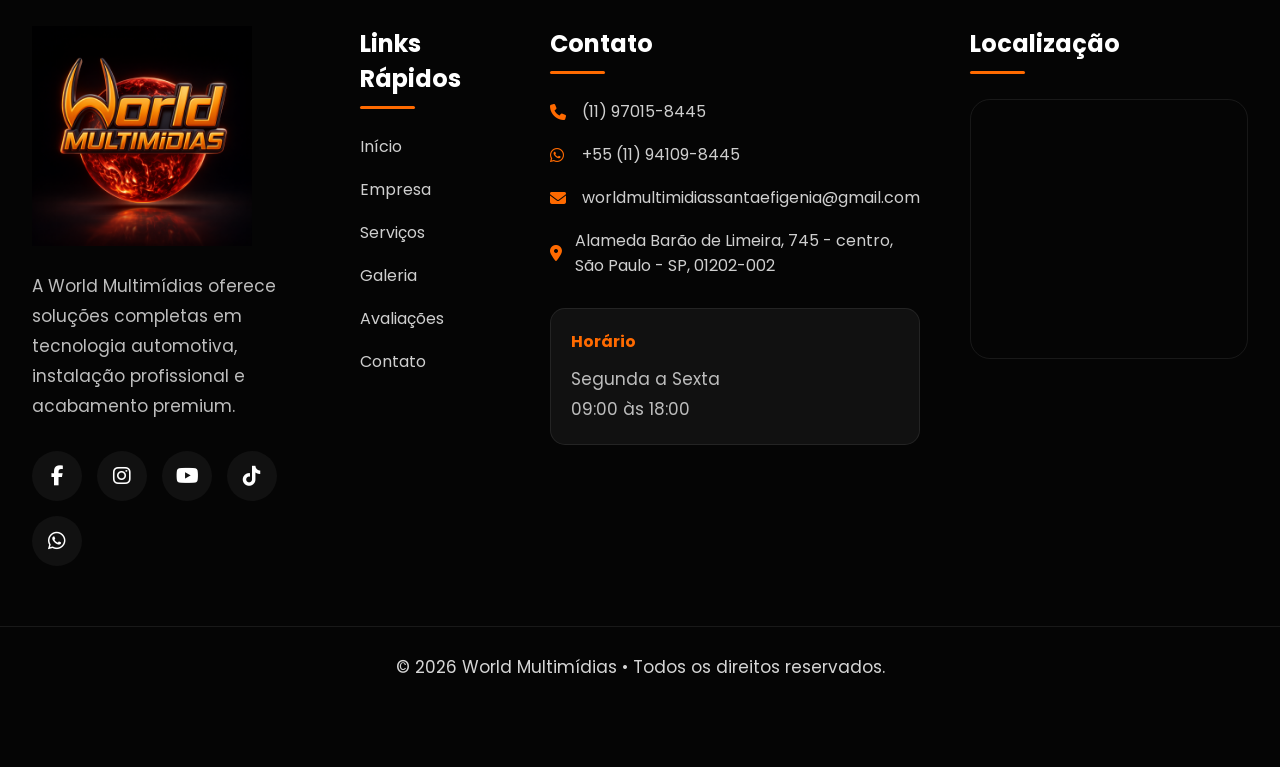
==== commit 29419ab4: "feature: test" ====
--- a/index.html
+++ b/index.html
@@ -440,7 +440,7 @@
 
                 <div class="servico-img">
 
-                    <img src="C:\Users\welli\OneDrive\Área de Trabalho\projeto Jeff\img\galeria\som.png" alt="Som Automotivo">
+                    <img src=".\img\galeria\som.png" alt="Som Automotivo">
 
                 </div>
 
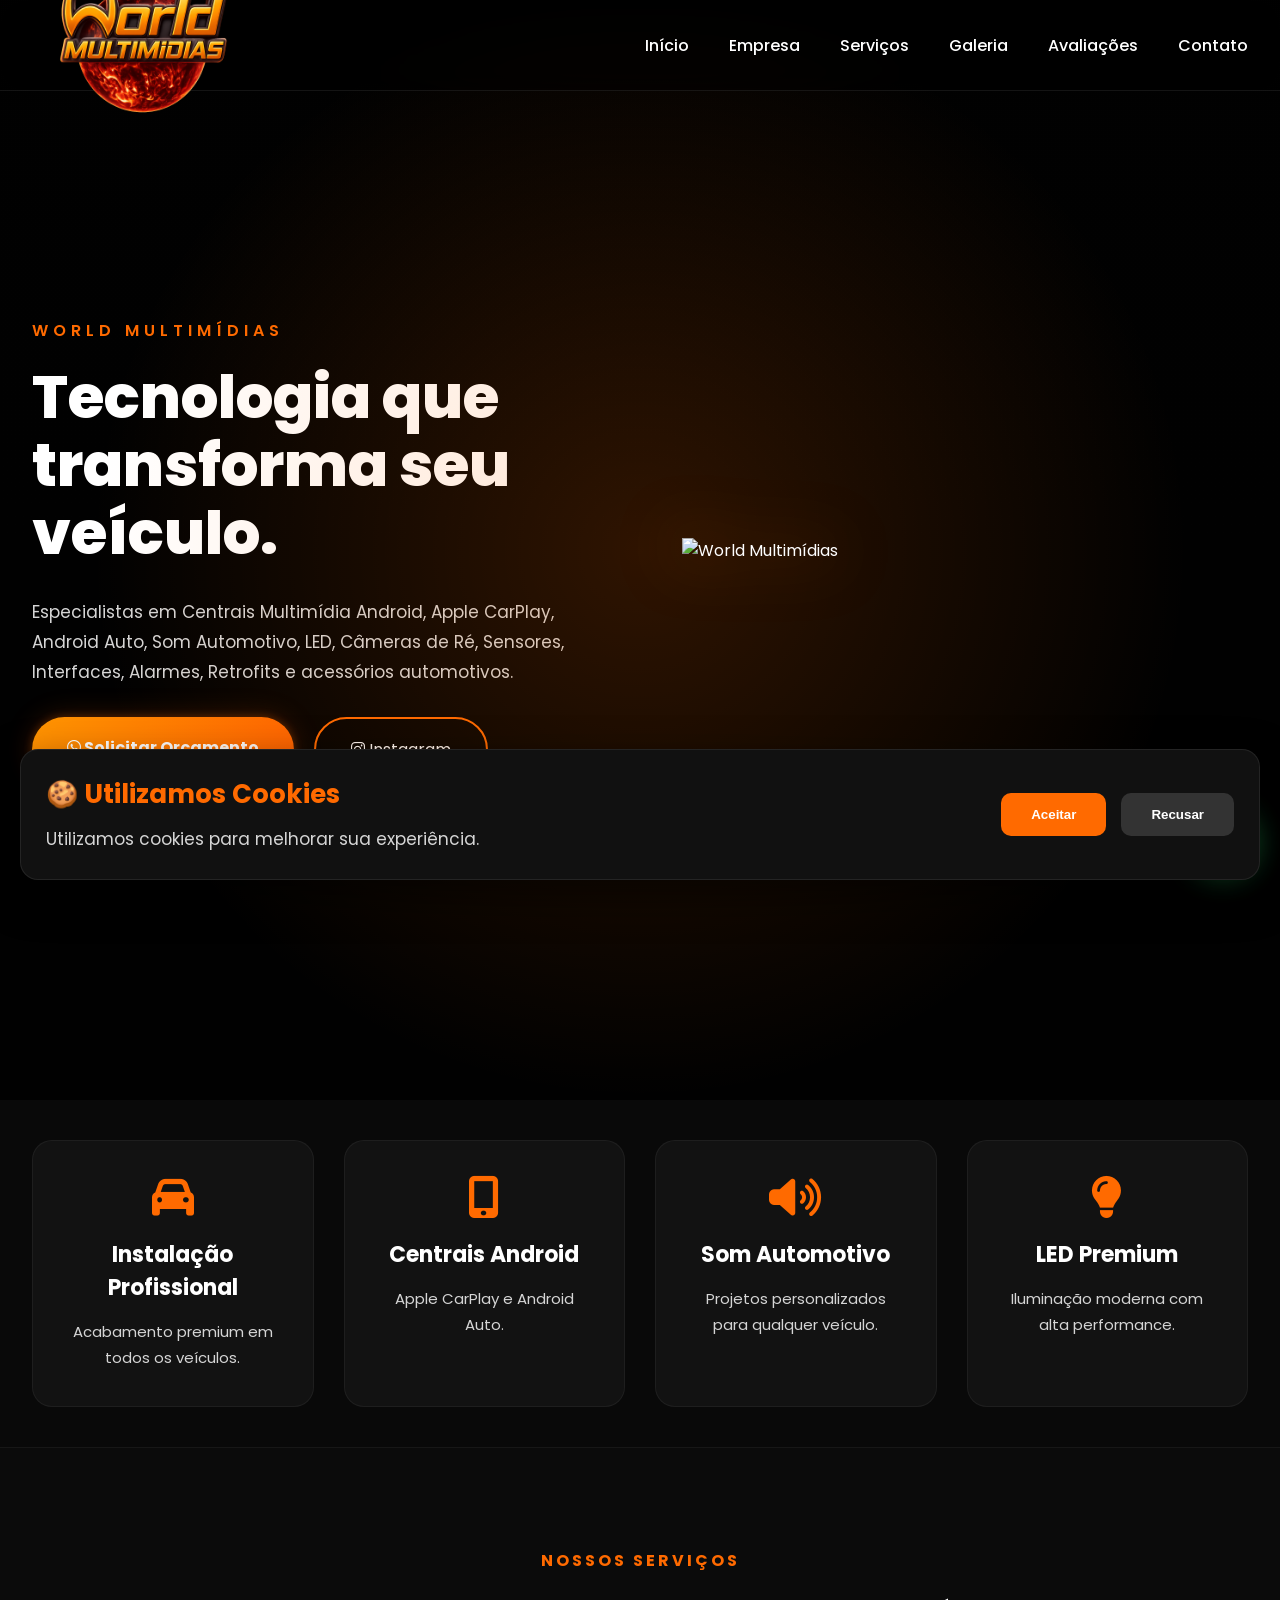
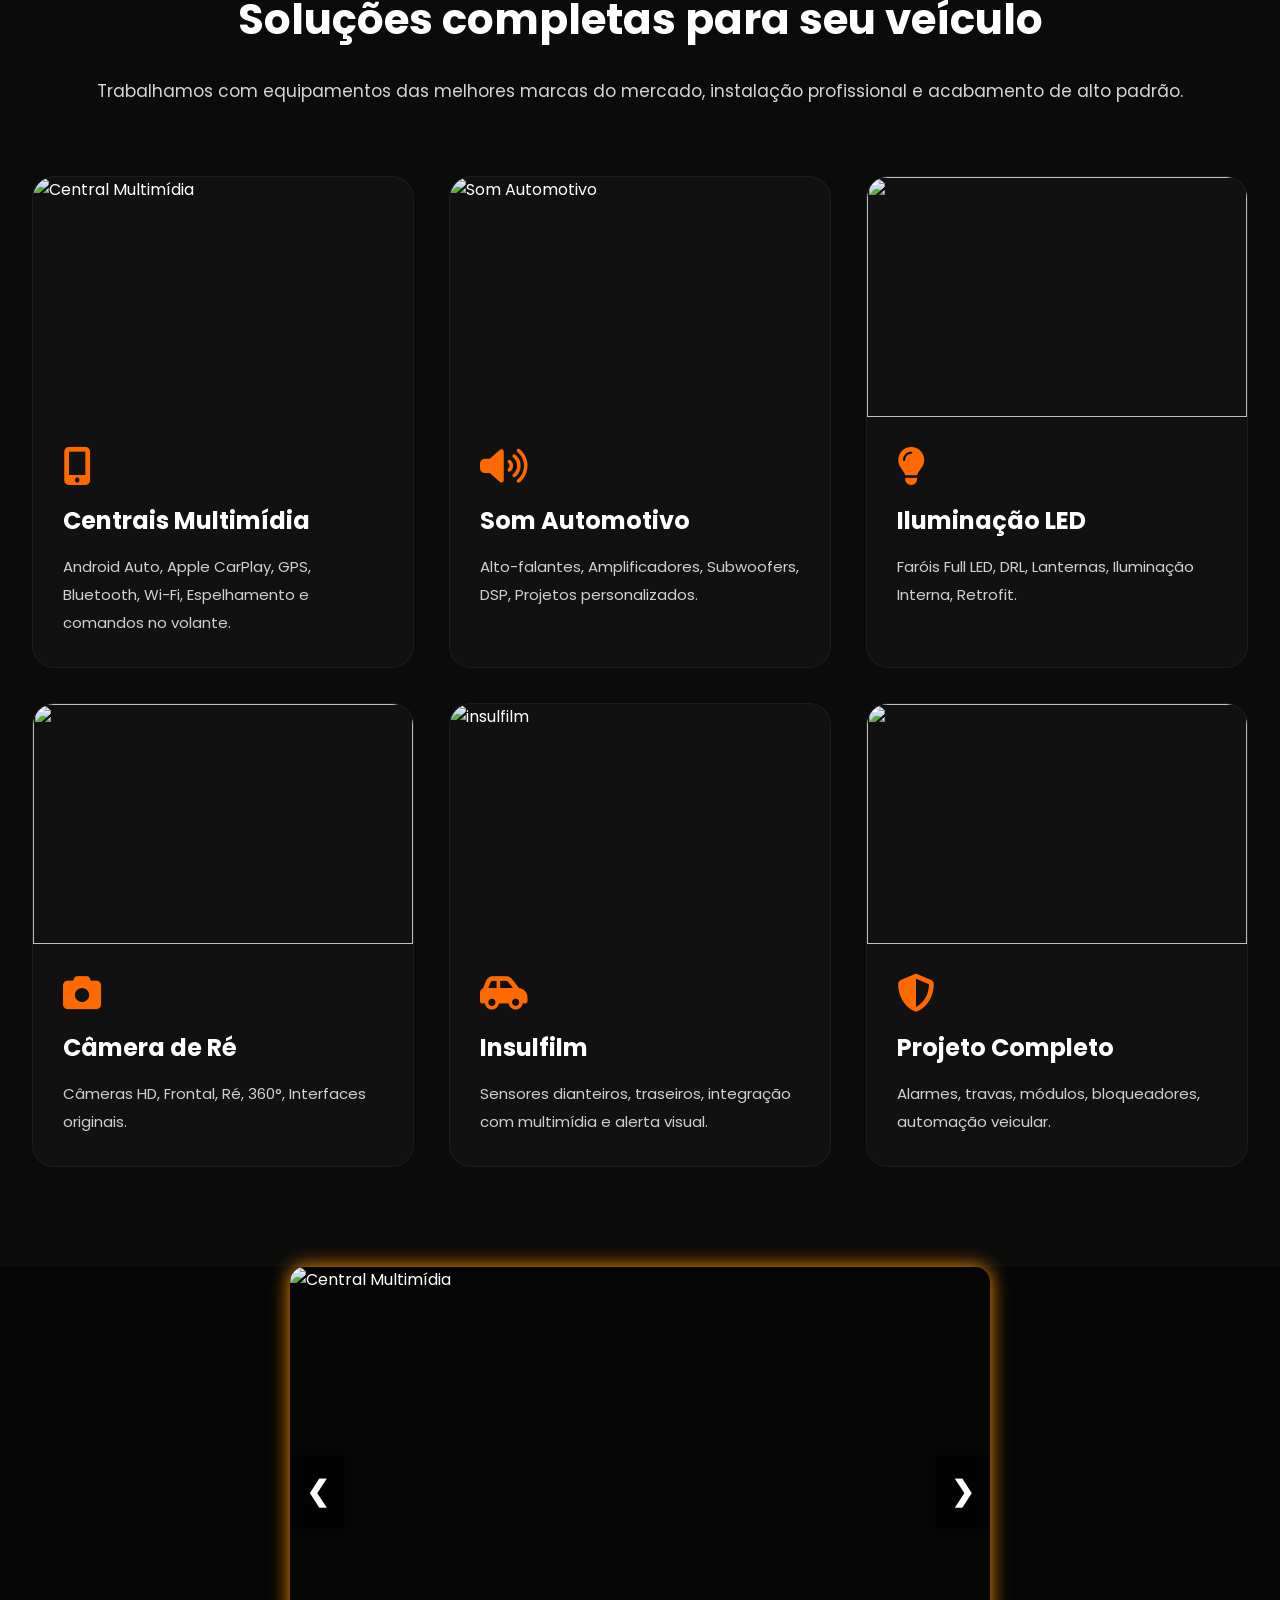
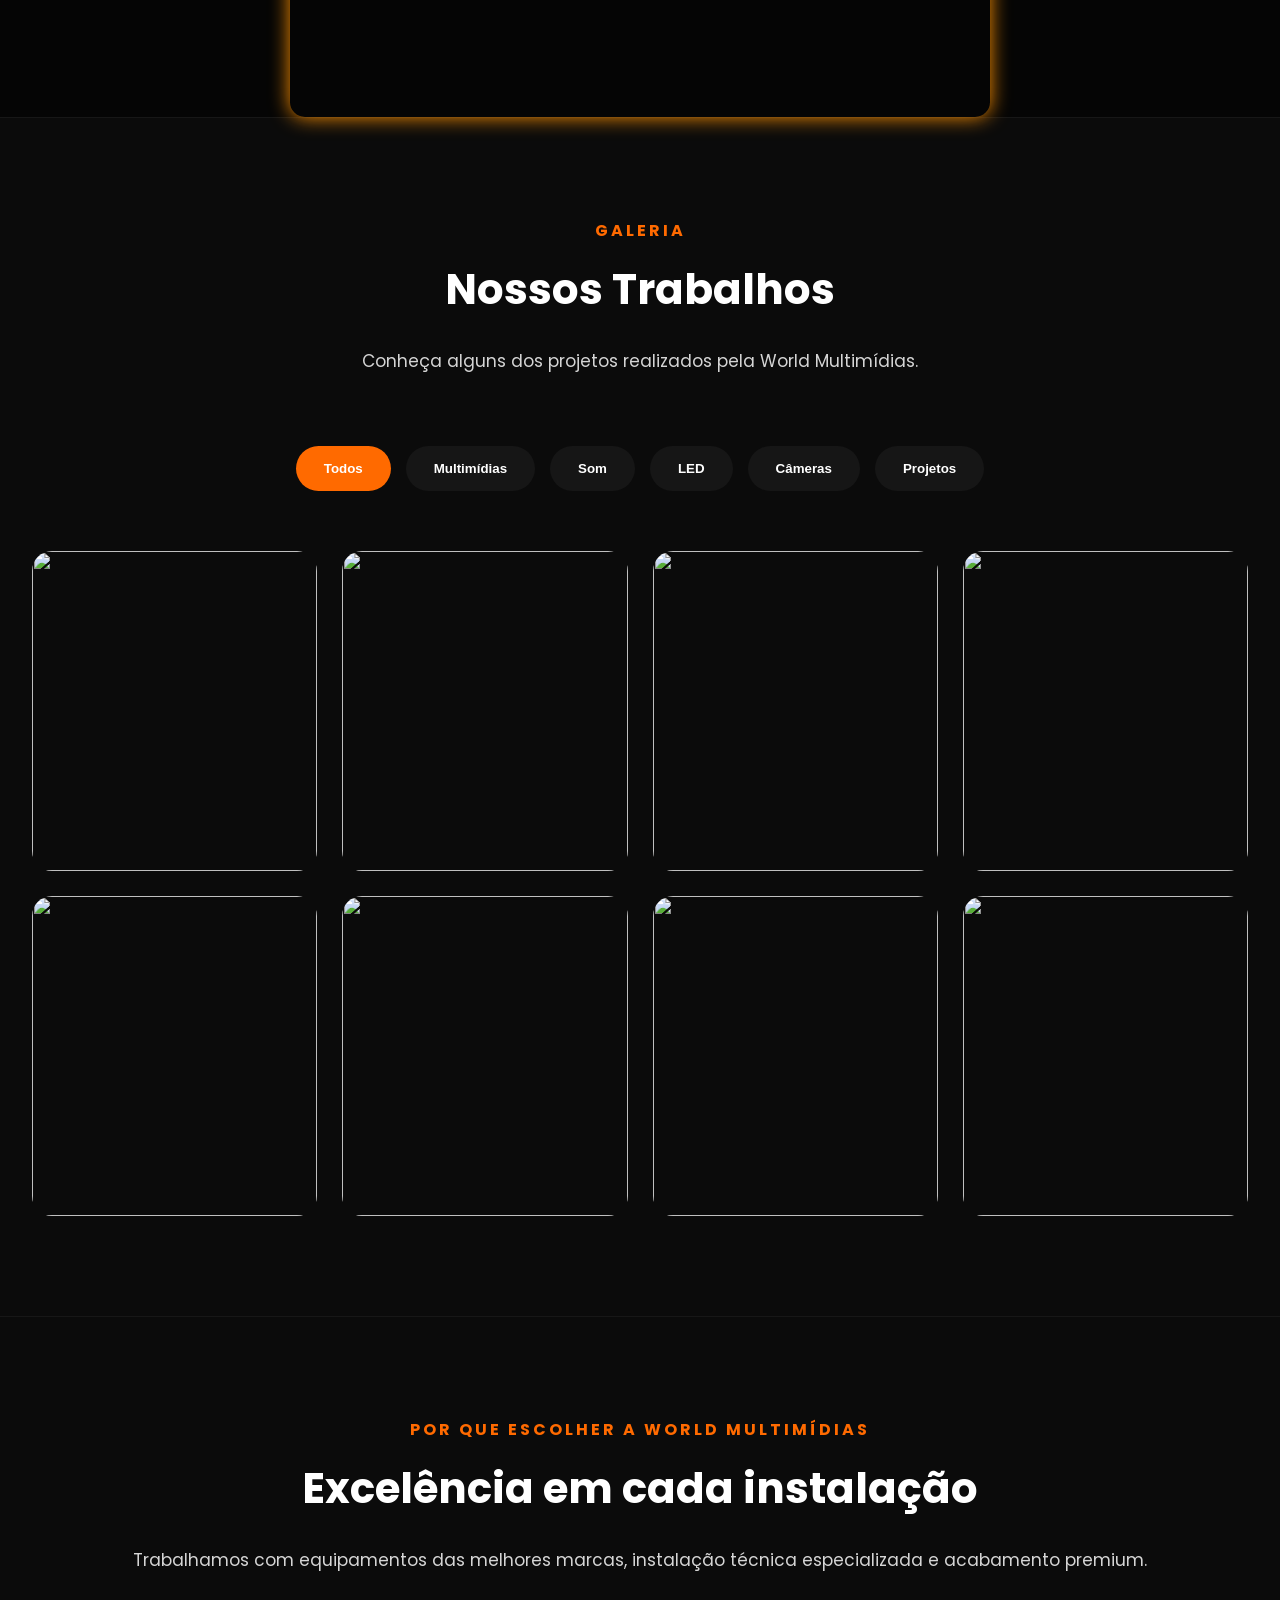
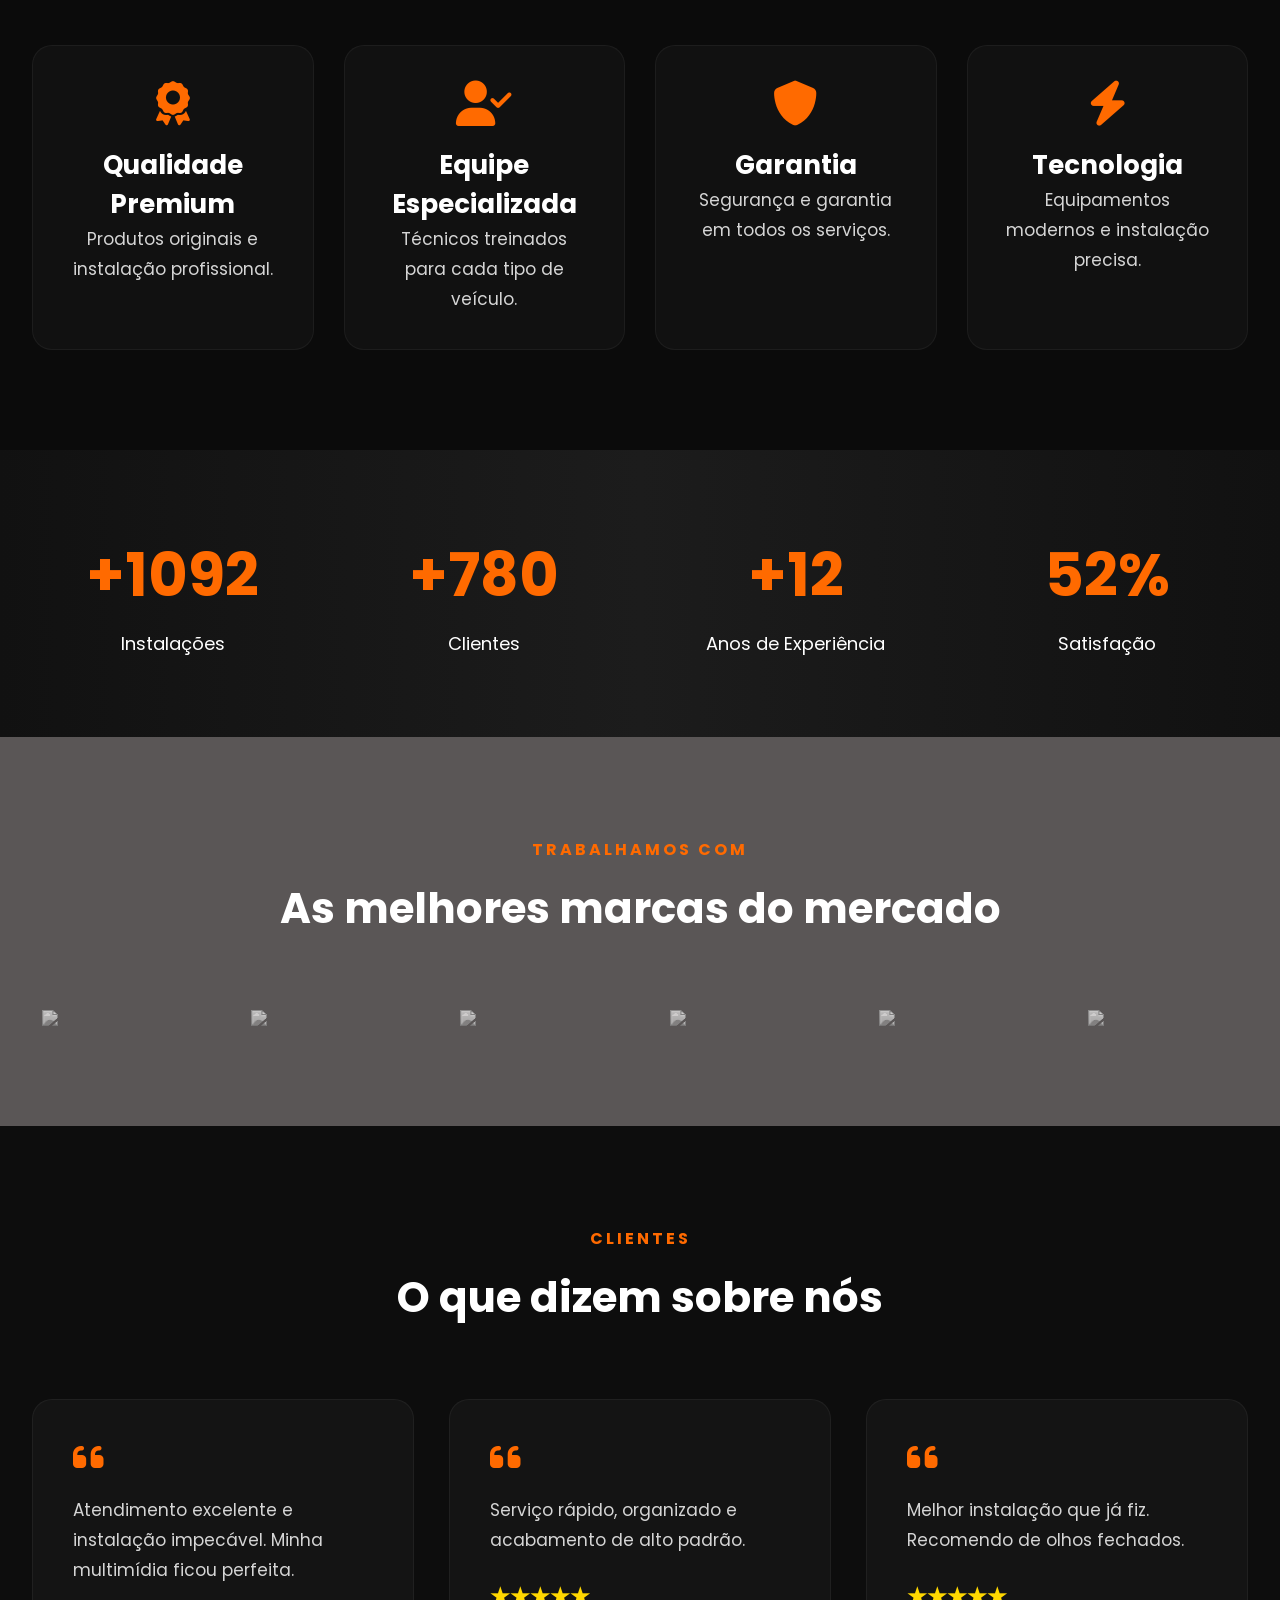
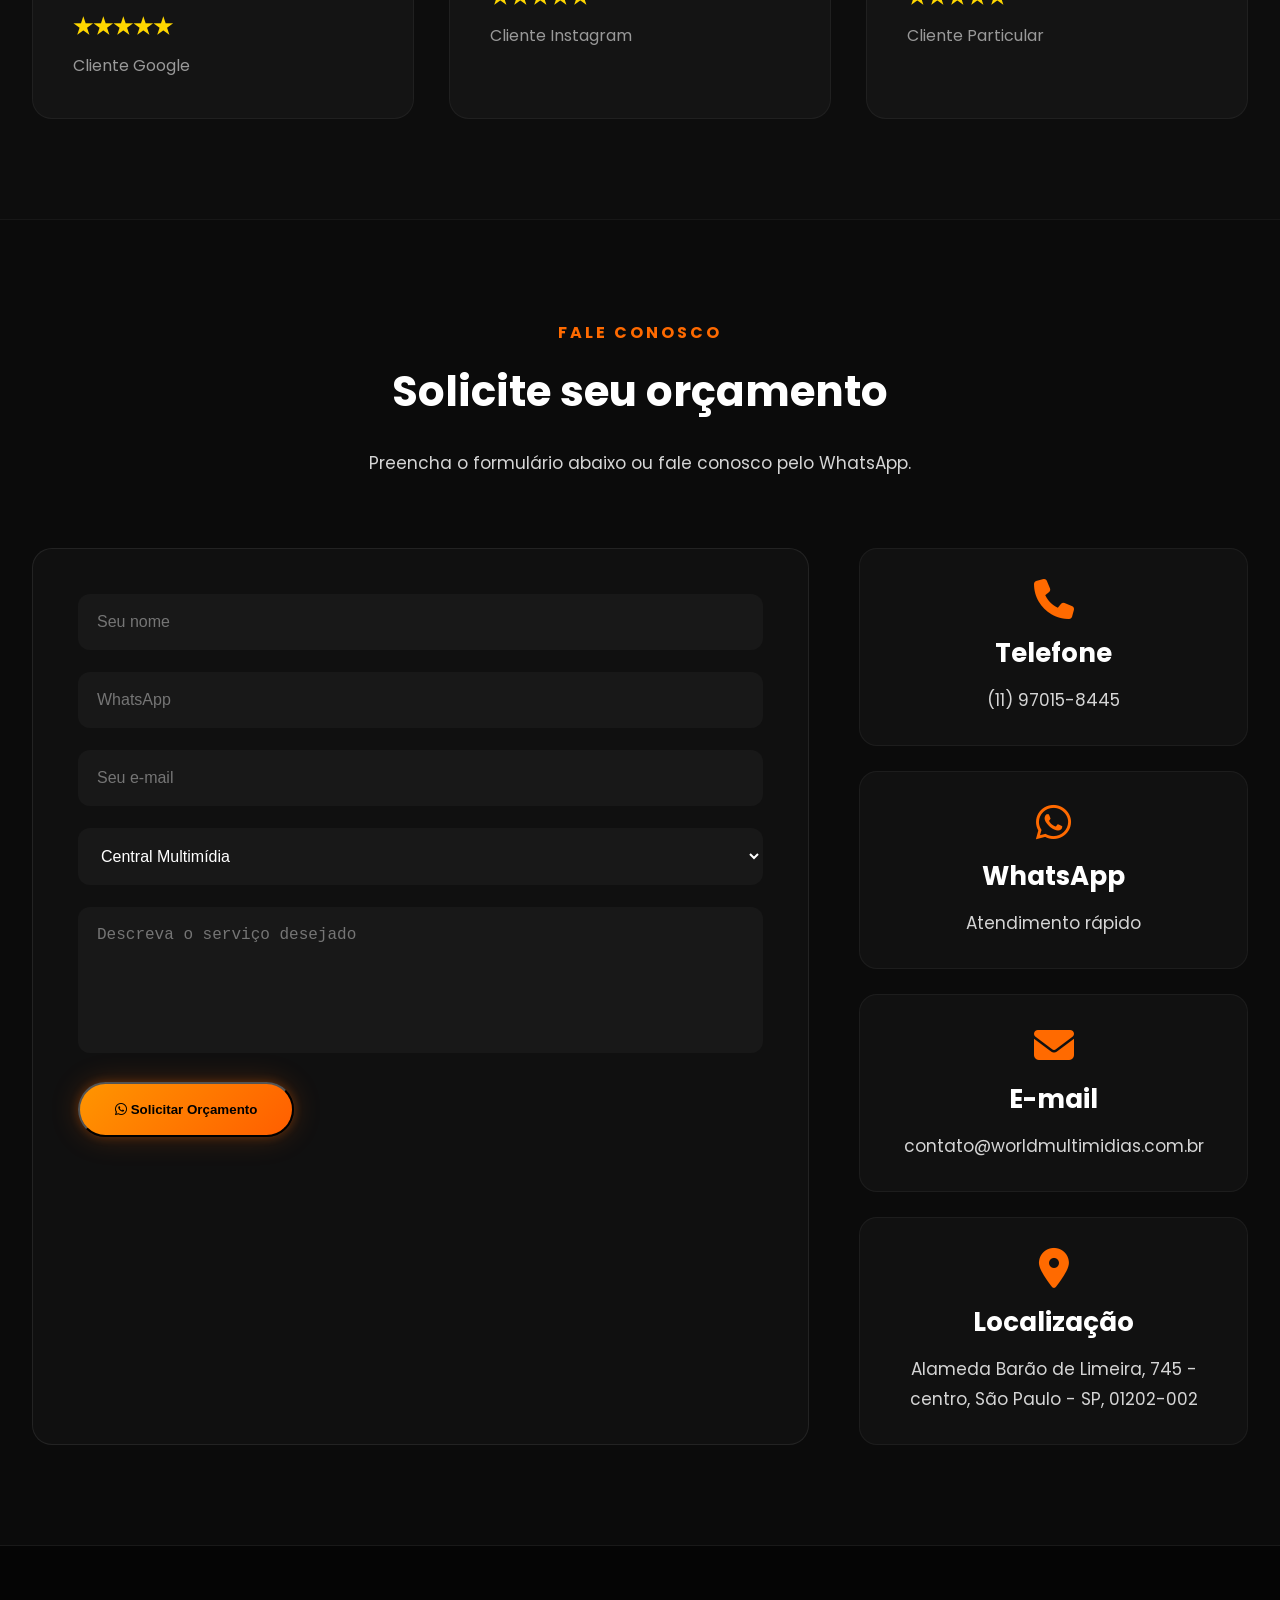
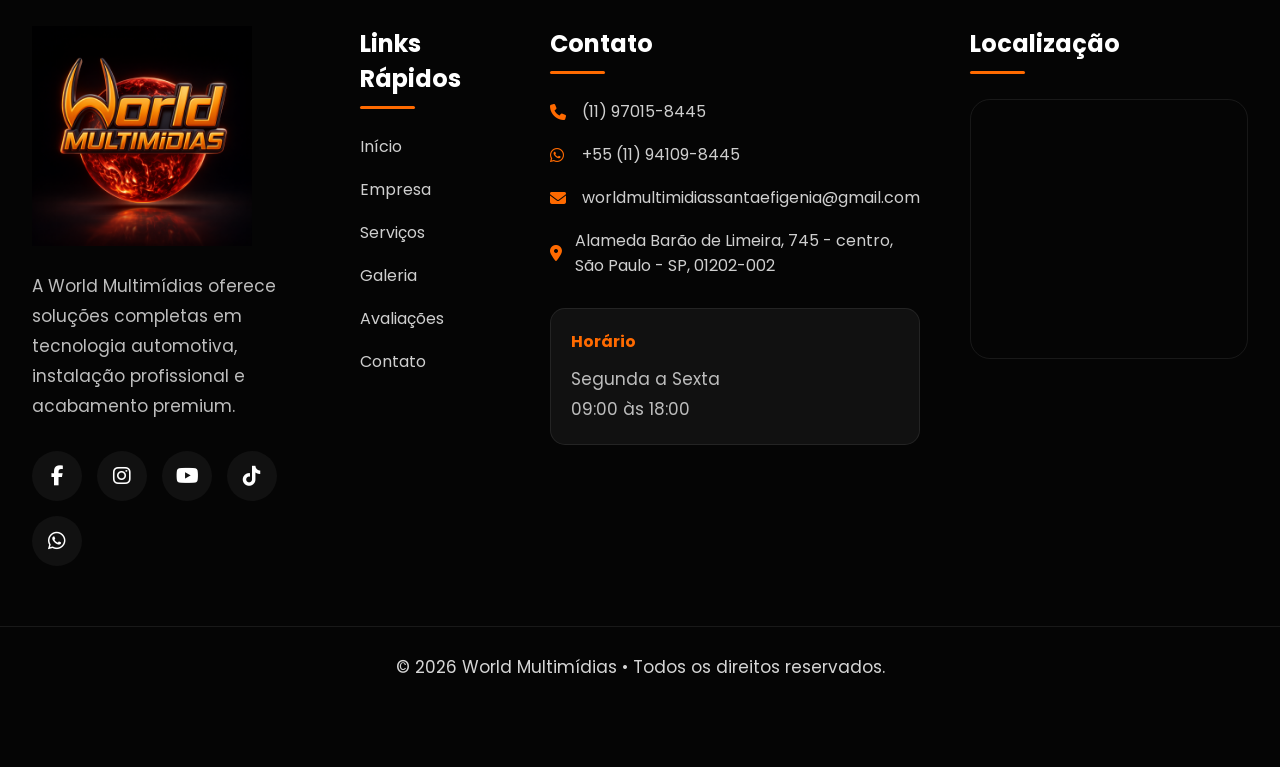
==== commit b4b41bfb: "dsfas" ====
--- a/index.html
+++ b/index.html
@@ -1,1483 +1,1483 @@
-<!DOCTYPE html>
-<html lang="pt-BR">
-
-<head>
-
-<script type="application/ld+json">
-
-{
-
-"@context":"https://schema.org",
-
-"@type":"AutoPartsStore",
-
-"name":"World Multimídias",
-
-"url":"https://www.worldmultimidias.com.br",
-
-"logo":"https://www.worldmultimidias.com.br/img/logo.png",
-
-"image":"https://www.worldmultimidias.com.br/img/logo.png",
-
-"telephone":"+55-11-99999-9999",
-
-"address":{
-
-"@type":"PostalAddress",
-
-"addressLocality":"São Paulo",
-
-"addressRegion":"SP",
-
-"addressCountry":"BR"
-
-},
-
-"openingHours":"Mo-Fr 09:00-18:00",
-
-"priceRange":"$$",
-
-"sameAs":[
-
-"https://www.instagram.com/worldmultimidias/"
-
-]
-
-}
-
-</script>
-
-    <meta charset="UTF-8">
-    <meta http-equiv="X-UA-Compatible" content="IE=edge">
-    <meta name="viewport" content="width=device-width, initial-scale=1.0">
-
-    <!-- SEO -->
-
-    <title>World Multimídias | Multimídias, Som Automotivo, LED e Acessórios</title>
-
-    <meta name="description"
-        content="Especialistas em Multimídias, Som Automotivo, LED, Camera de Ré, Sensor de Estacionamento, Interfaces, Alarmes e acessórios automotivos.">
-
-    <meta name="keywords"
-        content="Multimídia Android, Central Multimídia, Apple CarPlay, Android Auto, Som Automotivo, Camera de Ré, LED Automotivo, World Multimídias">
-
-    <meta name="author" content="World Multimídias">
-
-    <meta name="robots" content="index,follow">
-
-    <meta name="theme-color" content="#ff6a00">
-
-    <!-- SEO -->
-
-<meta name="language" content="pt-BR">
-
-<meta name="rating" content="general">
-
-<meta name="distribution" content="global">
-
-<meta name="revisit-after" content="7 days">
-
-<meta name="format-detection" content="telephone=yes">
-
-<meta name="apple-mobile-web-app-capable" content="yes">
-
-<meta name="apple-mobile-web-app-status-bar-style" content="black">
-
-<meta name="mobile-web-app-capable" content="yes">
-
-<link rel="canonical" href="https://www.worldmultimidias.com.br">
-
-<link rel="manifest" href="manifest.json">
-
-<meta name="theme-color" content="#ff6a00">
-
-    
-
-    <!-- Open Graph -->
-
-    <meta property="og:title" content="World Multimídias">
-
-    <meta property="og:description"
-        content="Tecnologia automotiva de alto padrão para seu veículo.">
-
-    <meta property="og:type" content="website">
-
-    <meta property="og:image" content="img/logo.png">
-
-    <meta property="og:url" content="">
-
-    
-
-    <!-- Favicon -->
-
-    <link rel="icon" href="img/favicon.png">
-
-    <!-- Google Fonts -->
-
-    <link rel="preconnect" href="https://fonts.googleapis.com">
-
-    <link rel="preconnect" href="https://fonts.gstatic.com" crossorigin>
-
-    <link href="https://fonts.googleapis.com/css2?family=Poppins:wght@300;400;500;600;700;800&display=swap"
-        rel="stylesheet">
-
-    <!-- Font Awesome -->
-
-    <link rel="stylesheet"
-        href="https://cdnjs.cloudflare.com/ajax/libs/font-awesome/6.7.1/css/all.min.css">
-
-    <!-- CSS -->
-
-    <link rel="stylesheet" href="css/style.css">
-
-    <link rel="stylesheet" href="css/responsive.css">
-
-    <!-- =========================================
-GOOGLE TAG (GA4 + GOOGLE ADS)
-Substitua pelos seus IDs
-========================================= -->
-
-<script async src="https://www.googletagmanager.com/gtag/js?id=G-XXXXXXXXXX"></script>
-
-<script>
-
-window.dataLayer = window.dataLayer || [];
-
-function gtag(){dataLayer.push(arguments);}
-
-/* Consentimento padrão */
-
-gtag('consent','default',{
-
-'ad_storage':'denied',
-
-'analytics_storage':'denied',
-
-'ad_user_data':'denied',
-
-'ad_personalization':'denied',
-
-'wait_for_update':500
-
-});
-
-/* Inicialização */
-
-gtag('js', new Date());
-
-/* Google Analytics */
-
-gtag('config','G-XXXXXXXXXX');
-
-/* Google Ads */
-
-gtag('config','AW-XXXXXXXXX');
-
-</script>
-
-
-
-</head>
-
-<body>
-
-<!-- ===========================
-LGPD
-=========================== -->
-
-<div id="cookie-banner">
-    <div class="cookie-box">
-        <div>
-            <h3>🍪 Utilizamos Cookies</h3>
-            <p>Utilizamos cookies para melhorar sua experiência.</p>
-        </div>
-
-        <div class="cookie-buttons">
-            <button id="aceitarCookies">Aceitar</button>
-            <button id="recusarCookies">Recusar</button>
-        </div>
-    </div>
-</div>
-
-    <!-- LOADER -->
-
-    <div id="loader">
-
-        <img src="./img/logo.png" alt="World Multimídias">
-
-    </div>
-
-    <!-- MENU -->
-
-    <header id="header">
-
-        <div class="container">
-
-            <div class="logo">
-
-                <a href="#">
-
-                    <img src="./img/logo2.png" alt="World Multimídias">
-
-                </a>
-
-            </div>
-
-            <nav>
-
-                <ul>
-
-                    <li><a href="#inicio">Início</a></li>
-
-                    <li><a href="#empresa">Empresa</a></li>
-
-                    <li><a href="#servicos">Serviços</a></li>
-
-                    <li><a href="#galeria">Galeria</a></li>
-
-                    <li><a href="#avaliacoes">Avaliações</a></li>
-
-                    <li><a href="#contato">Contato</a></li>
-
-                </ul>
-
-            </nav>
-
-            <div class="menu-mobile">
-
-                <i class="fa-solid fa-bars"></i>
-
-            </div>
-
-        </div>
-
-    </header>
-
-    <!-- HERO -->
-
-    <section id="inicio">
-
-    <div class="hero-overlay"></div>
-
-    <div class="container hero-grid">
-
-        <div class="hero-text">
-
-            <span class="subtitulo">
-
-                WORLD MULTIMÍDIAS
-
-            </span>
-
-            <h1>
-
-                Tecnologia que transforma seu veículo.
-
-            </h1>
-
-            <p>
-
-                Especialistas em Centrais Multimídia Android,
-                Apple CarPlay, Android Auto,
-                Som Automotivo,
-                LED,
-                Câmeras de Ré,
-                Sensores,
-                Interfaces,
-                Alarmes,
-                Retrofits e acessórios automotivos.
-
-            </p>
-
-            <div class="hero-buttons">
-
-                <a href="https://wa.me/5511999999999?text=Olá!%20Gostaria%20de%20solicitar%20um%20orçamento."
-                   class="btn-laranja"
-                   target="_blank">
-
-                    <i class="fab fa-whatsapp"></i>
-
-                    Solicitar Orçamento
-
-                </a>
-
-                <a href="https://www.instagram.com/worldmultimidias/"
-                   class="btn-transparente"
-                   target="_blank">
-
-                    <i class="fab fa-instagram"></i>
-
-                    Instagram
-
-                </a>
-
-            </div>
-
-        </div>
-
-        <div class="hero-image">
-
-            <img src="./img/logo.png" alt="World Multimídias">
-
-        </div>
-
-    </div>
-
-</section>
-
-<!-- BARRA DE DESTAQUES -->
-
-<section class="hero-info">
-
-    <div class="container">
-
-        <div class="info-card">
-
-            <i class="fa-solid fa-car"></i>
-
-            <h3>Instalação Profissional</h3>
-
-            <p>
-                Acabamento premium em todos os veículos.
-            </p>
-
-        </div>
-
-        <div class="info-card">
-
-            <i class="fa-solid fa-mobile-screen-button"></i>
-
-            <h3>Centrais Android</h3>
-
-            <p>
-                Apple CarPlay e Android Auto.
-            </p>
-
-        </div>
-
-        <div class="info-card">
-
-            <i class="fa-solid fa-volume-high"></i>
-
-            <h3>Som Automotivo</h3>
-
-            <p>
-                Projetos personalizados para qualquer veículo.
-            </p>
-
-        </div>
-
-        <div class="info-card">
-
-            <i class="fa-solid fa-lightbulb"></i>
-
-            <h3>LED Premium</h3>
-
-            <p>
-                Iluminação moderna com alta performance.
-            </p>
-
-        </div>
-
-    </div>
-
-</section>
-
-    <!-- SERVIÇOS -->
-
-   <section id="servicos">
-
-    <div class="container">
-
-        <div class="titulo">
-
-            <span>NOSSOS SERVIÇOS</span>
-
-            <h2>Soluções completas para seu veículo</h2>
-
-            <p>
-
-                Trabalhamos com equipamentos das melhores marcas do mercado,
-                instalação profissional e acabamento de alto padrão.
-
-            </p>
-
-        </div>
-
-        <div class="servicos-grid">
-
-            <!-- CARD -->
-            <div class="servico-card">
-            
-
-                <div class="servico-img">
-
-                    <img src="C:\Users\welli\OneDrive\Área de Trabalho\projeto Jeff\img\galeria\multimidia.png" alt="Central Multimídia">
-
-                </div>
-
-                <div class="servico-info">
-
-                    <i class="fa-solid fa-mobile-screen-button"></i>
-
-                    <h3>Centrais Multimídia</h3>
-
-                    <p>
-
-                        Android Auto, Apple CarPlay,
-                        GPS, Bluetooth, Wi-Fi,
-                        Espelhamento e comandos no volante.
-
-                    </p>
-
-                </div>
-
-            </div>
-
-            <!-- CARD -->
-
-            <div class="servico-card">
-
-                <div class="servico-img">
-
-                    <img src=".\img\galeria\som.png" alt="Som Automotivo">
-
-                </div>
-
-                <div class="servico-info">
-
-                    <i class="fa-solid fa-volume-high"></i>
-
-                    <h3>Som Automotivo</h3>
-
-                    <p>
-
-                        Alto-falantes,
-                        Amplificadores,
-                        Subwoofers,
-                        DSP,
-                        Projetos personalizados.
-
-                    </p>
-
-                </div>
-
-            </div>
-
-            <!-- CARD -->
-
-            <div class="servico-card">
-
-                <div class="servico-img">
-
-                    <img src="C:\Users\welli\OneDrive\Área de Trabalho\projeto Jeff\img\galeria\led.png">
-
-                </div>
-
-                <div class="servico-info">
-
-                    <i class="fa-solid fa-lightbulb"></i>
-
-                    <h3>Iluminação LED</h3>
-
-                    <p>
-
-                        Faróis Full LED,
-                        DRL,
-                        Lanternas,
-                        Iluminação Interna,
-                        Retrofit.
-
-                    </p>
-
-                </div>
-
-            </div>
-
-            <!-- CARD -->
-
-            <div class="servico-card">
-
-                <div class="servico-img">
-
-                    <img src="C:\Users\welli\OneDrive\Área de Trabalho\projeto Jeff\img\galeria\camera.png">
-
-                </div>
-
-                <div class="servico-info">
-
-                    <i class="fa-solid fa-camera"></i>
-
-                    <h3>Câmera de Ré</h3>
-
-                    <p>
-
-                        Câmeras HD,
-                        Frontal,
-                        Ré,
-                        360°,
-                        Interfaces originais.
-
-                    </p>
-
-                </div>
-
-            </div>
-
-            <!-- CARD -->
-
-            <div class="servico-card">
-
-                <div class="servico-img">
-
-                    <img src="C:\Users\welli\OneDrive\Área de Trabalho\projeto Jeff\img\galeria\insulfilm.png" alt="insulfilm">
-
-                </div>
-
-                <div class="servico-info">
-
-                    <i class="fa-solid fa-car-side"></i>
-
-                    <h3>Insulfilm</h3>
-
-                    <p>
-
-                        Sensores dianteiros,
-                        traseiros,
-                        integração com multimídia
-                        e alerta visual.
-
-                    </p>
-
-                </div>
-
-            </div>
-
-            <!-- CARD -->
-
-            <div class="servico-card">
-
-                <div class="servico-img">
-
-                    <img src="C:\Users\welli\OneDrive\Área de Trabalho\projeto Jeff\img\galeria\08.png">
-
-                </div>
-
-                <div class="servico-info">
-
-                    <i class="fa-solid fa-shield-halved"></i>
-
-                    <h3>Projeto Completo</h3>
-
-                    <p>
-
-                        Alarmes,
-                        travas,
-                        módulos,
-                        bloqueadores,
-                        automação veicular.
-
-                    </p>
-
-                </div>
-
-            </div>
-
-        </div>
-
-    </div>
-
-</section>
-
-<!-- ===== Slider de Fotos ===== -->
-<div class="slider">
-
-    <div class="slides fade">
-        <img src="C:\Users\welli\OneDrive\Área de Trabalho\projeto Jeff\img\1.jpeg" alt="Central Multimídia">
-        <div class="overlay">
-            <h3>Central Multimídia</h3>
-        </div>
-    </div>
-
-    <div class="slides fade">
-        <img src="C:\Users\welli\OneDrive\Área de Trabalho\projeto Jeff\img\2.jpeg" alt="Som Automotivo">
-        <div class="overlay">
-            <h3>Som Automotivo</h3>
-        </div>
-    </div>
-
-    <div class="slides fade">
-        <img src="C:\Users\welli\OneDrive\Área de Trabalho\projeto Jeff\img\3.jpeg" alt="Câmera de Ré">
-        <div class="overlay">
-            <h3>Câmera de Ré</h3>
-        </div>
-    </div>
-
-    <div class="slides fade">
-        <img src="C:\Users\welli\OneDrive\Área de Trabalho\projeto Jeff\img\4.jpeg" alt="Kit LED">
-        <div class="overlay">
-            <h3>Kit LED</h3>
-        </div>
-    </div>
-
-    <div class="slides fade">
-        <img src="C:\Users\welli\OneDrive\Área de Trabalho\projeto Jeff\img\5.jpeg" alt="Kit LED">
-        <div class="overlay">
-            <h3>Kit LED</h3>
-        </div>
-    </div>
-
-    <div class="slides fade">
-        <img src="C:\Users\welli\OneDrive\Área de Trabalho\projeto Jeff\img\6.jpeg" alt="Kit LED">
-        <div class="overlay">
-            <h3>Kit LED</h3>
-        </div>
-    </div>
-
-    <div class="slides fade">
-        <img src="C:\Users\welli\OneDrive\Área de Trabalho\projeto Jeff\img\7.jpeg" alt="Kit LED">
-        <div class="overlay">
-            <h3>Kit LED</h3>
-        </div>
-    </div>
-
-    <div class="slides fade">
-        <img src="C:\Users\welli\OneDrive\Área de Trabalho\projeto Jeff\img\8.jpeg" alt="Kit LED">
-        <div class="overlay">
-            <h3>Kit LED</h3>
-        </div>
-    </div>
-
-    <div class="slides fade">
-        <img src="C:\Users\welli\OneDrive\Área de Trabalho\projeto Jeff\img\9.jpeg" alt="Kit LED">
-        <div class="overlay">
-            <h3>Kit LED</h3>
-        </div>
-    </div>
-
-    <div class="slides fade">
-        <img src="C:\Users\welli\OneDrive\Área de Trabalho\projeto Jeff\img\10.jpeg" alt="Kit LED">
-        <div class="overlay">
-            <h3>Kit LED</h3>
-        </div>
-    </div>
-
-    <div class="slides fade">
-        <img src="C:\Users\welli\OneDrive\Área de Trabalho\projeto Jeff\img\11.jpeg" alt="Kit LED">
-        <div class="overlay">
-            <h3>Kit LED</h3>
-        </div>
-    </div>
-
-    <div class="slides fade">
-        <img src="C:\Users\welli\OneDrive\Área de Trabalho\projeto Jeff\img\13.jpeg" alt="Kit LED">
-        <div class="overlay">
-            <h3>Kit LED</h3>
-        </div>
-    </div>
-
-    <div class="slides fade">
-        <img src="C:\Users\welli\OneDrive\Área de Trabalho\projeto Jeff\img\15.jpeg" alt="Kit LED">
-        <div class="overlay">
-            <h3>Kit LED</h3>
-        </div>
-    </div>
-
-    <div class="slides fade">
-        <img src="C:\Users\welli\OneDrive\Área de Trabalho\projeto Jeff\img\17.jpeg" alt="Kit LED">
-        <div class="overlay">
-            <h3>Kit LED</h3>
-        </div>
-    </div>
-
-    <div class="slides fade">
-        <img src="C:\Users\welli\OneDrive\Área de Trabalho\projeto Jeff\img\18.jpeg" alt="Kit LED">
-        <div class="overlay">
-            <h3>Kit LED</h3>
-        </div>
-    </div>
-
-    <div class="slides fade">
-        <img src="C:\Users\welli\OneDrive\Área de Trabalho\projeto Jeff\img\19.jpeg" alt="Kit LED">
-        <div class="overlay">
-            <h3>Kit LED</h3>
-        </div>
-    </div>
-
-    <div class="slides fade">
-        <img src="C:\Users\welli\OneDrive\Área de Trabalho\projeto Jeff\img\20.jpeg" alt="Kit LED">
-        <div class="overlay">
-            <h3>Kit LED</h3>
-        </div>
-    </div>
-
-    <div class="slides fade">
-        <img src="C:\Users\welli\OneDrive\Área de Trabalho\projeto Jeff\img\21.jpeg" alt="Kit LED">
-        <div class="overlay">
-            <h3>Kit LED</h3>
-        </div>
-    </div>
-
-    <div class="slides fade">
-        <img src="C:\Users\welli\OneDrive\Área de Trabalho\projeto Jeff\img\22.jpeg" alt="Kit LED">
-        <div class="overlay">
-            <h3>Kit LED</h3>
-        </div>
-    </div>
-
-    <div class="slides fade">
-        <img src="C:\Users\welli\OneDrive\Área de Trabalho\projeto Jeff\img\23.jpeg" alt="Kit LED">
-        <div class="overlay">
-            <h3>Kit LED</h3>
-        </div>
-    </div>
-
-    <div class="slides fade">
-        <img src="C:\Users\welli\OneDrive\Área de Trabalho\projeto Jeff\img\24.jpeg" alt="Kit LED">
-        <div class="overlay">
-            <h3>Kit LED</h3>
-        </div>
-    </div>
-
-
-    <!-- Botões -->
-    <a class="prev" onclick="mudarSlide(-1)">&#10094;</a>
-    <a class="next" onclick="mudarSlide(1)">&#10095;</a>
-
-</div>
-
-    <!-- GALERIA -->
-
-    <section id="galeria">
-
-    <div class="container">
-
-        <div class="titulo">
-
-            <span>GALERIA</span>
-
-            <h2>Nossos Trabalhos</h2>
-
-            <p>
-
-                Conheça alguns dos projetos realizados pela
-                World Multimídias.
-
-            </p>
-
-        </div>
-
-        <!-- FILTROS -->
-
-        <div class="galeria-menu">
-
-            <button class="ativo">Todos</button>
-
-            <button>Multimídias</button>
-
-            <button>Som</button>
-
-            <button>LED</button>
-
-            <button>Câmeras</button>
-
-            <button>Projetos</button>
-
-        </div>
-
-        <!-- GRID -->
-
-        <div class="galeria-grid">
-
-            <div class="foto">
-
-                <img src="C:\Users\welli\OneDrive\Área de Trabalho\projeto Jeff\img\cards\central multimidia.jpeg">
-
-                <div class="overlay">
-
-                    <h3>Central Multimídia</h3>
-
-                </div>
-
-            </div>
-
-            <div class="foto">
-
-                <img src="C:\Users\welli\OneDrive\Área de Trabalho\projeto Jeff\img\cards\som automotivo.jpeg">
-
-                <div class="overlay">
-
-                    <h3>Som Automotivo</h3>
-
-                </div>
-
-            </div>
-
-            <div class="foto">
-
-                <img src="C:\Users\welli\OneDrive\Área de Trabalho\projeto Jeff\img\cards\projeto led.jpeg">
-
-                <div class="overlay">
-
-                    <h3>Projeto LED</h3>
-
-                </div>
-
-            </div>
-
-            <div class="foto">
-
-                <img src="C:\Users\welli\OneDrive\Área de Trabalho\projeto Jeff\img\cards\apple carplay.jpeg">
-
-                <div class="overlay">
-
-                    <h3>Apple CarPlay</h3>
-
-                </div>
-
-            </div>
-
-            <div class="foto">
-
-                <img src="C:\Users\welli\OneDrive\Área de Trabalho\projeto Jeff\img\cards\camera de re.jpeg">
-
-                <div class="overlay">
-
-                    <h3>Câmera de Ré</h3>
-
-                </div>
-
-            </div>
-
-            <div class="foto">
-
-                <img src="C:\Users\welli\OneDrive\Área de Trabalho\projeto Jeff\img\cards\intalacao premium.jpeg">
-
-                <div class="overlay">
-
-                    <h3>Instalação Premium</h3>
-
-                </div>
-
-            </div>
-
-            <div class="foto">
-
-                <img src="C:\Users\welli\OneDrive\Área de Trabalho\projeto Jeff\img\cards\multimidia android.jpeg">
-
-                <div class="overlay">
-
-                    <h3>Multimídia Android</h3>
-
-                </div>
-
-            </div>
-
-            <div class="foto">
-
-                <img src="C:\Users\welli\OneDrive\Área de Trabalho\projeto Jeff\img\cards\projeto completo.jpeg">
-
-                <div class="overlay">
-
-                    <h3>Projeto Completo</h3>
-
-                </div>
-
-            </div>
-
-        </div>
-
-    </div>
-
-</section>
-
-    <!-- AVALIAÇÕES -->
-
-    <section id="avaliacoes">
-
-    <div class="container">
-
-        <div class="titulo">
-
-            <span>POR QUE ESCOLHER A WORLD MULTIMÍDIAS</span>
-
-            <h2>Excelência em cada instalação</h2>
-
-            <p>
-
-                Trabalhamos com equipamentos das melhores marcas,
-                instalação técnica especializada e acabamento premium.
-
-            </p>
-
-        </div>
-
-        <div class="vantagens">
-
-            <div class="vantagem">
-
-                <i class="fa-solid fa-award"></i>
-
-                <h3>Qualidade Premium</h3>
-
-                <p>
-                    Produtos originais e instalação profissional.
-                </p>
-
-            </div>
-
-            <div class="vantagem">
-
-                <i class="fa-solid fa-user-check"></i>
-
-                <h3>Equipe Especializada</h3>
-
-                <p>
-                    Técnicos treinados para cada tipo de veículo.
-                </p>
-
-            </div>
-
-            <div class="vantagem">
-
-                <i class="fa-solid fa-shield"></i>
-
-                <h3>Garantia</h3>
-
-                <p>
-                    Segurança e garantia em todos os serviços.
-                </p>
-
-            </div>
-
-            <div class="vantagem">
-
-                <i class="fa-solid fa-bolt"></i>
-
-                <h3>Tecnologia</h3>
-
-                <p>
-                    Equipamentos modernos e instalação precisa.
-                </p>
-
-            </div>
-
-        </div>
-
-    </div>
-
-</section>
-
-<!-- CONTADORES -->
-
-<section class="contador">
-
-    <div class="container">
-
-        <div class="numero">
-
-            <h2>+2500</h2>
-
-            <span>Instalações</span>
-
-        </div>
-
-        <div class="numero">
-
-            <h2>+1800</h2>
-
-            <span>Clientes</span>
-
-        </div>
-
-        <div class="numero">
-
-            <h2>+12</h2>
-
-            <span>Anos de Experiência</span>
-
-        </div>
-
-        <div class="numero">
-
-            <h2>100%</h2>
-
-            <span>Satisfação</span>
-
-        </div>
-
-    </div>
-
-</section>
-
-<!-- MARCAS -->
-
-<section class="marcas">
-
-    <div class="container">
-
-        <div class="titulo">
-
-            <span>TRABALHAMOS COM</span>
-
-            <h2>As melhores marcas do mercado</h2>
-
-        </div>
-
-        <div class="logos-marcas">
-
-            <img src="C:\Users\welli\OneDrive\Área de Trabalho\projeto Jeff\img\marcas\pioneer.png">
-
-            <img src="C:\Users\welli\OneDrive\Área de Trabalho\projeto Jeff\img\marcas\jbl.png">
-
-            <img src="C:\Users\welli\OneDrive\Área de Trabalho\projeto Jeff\img\marcas\positron.png">
-
-            <img src="C:\Users\welli\OneDrive\Área de Trabalho\projeto Jeff\img\marcas\taramps.png">
-
-            <img src="C:\Users\welli\OneDrive\Área de Trabalho\projeto Jeff\img\marcas\stetsom.png">
-
-            <img src="C:\Users\welli\OneDrive\Área de Trabalho\projeto Jeff\img\marcas\hertz.png">
-
-        </div>
-
-    </div>
-
-</section>
-
-<!-- DEPOIMENTOS -->
-
-<section class="depoimentos">
-
-    <div class="container">
-
-        <div class="titulo">
-
-            <span>CLIENTES</span>
-
-            <h2>O que dizem sobre nós</h2>
-
-        </div>
-
-        <div class="depoimentos-grid">
-
-            <div class="depoimento">
-
-                <i class="fa-solid fa-quote-left"></i>
-
-                <p>
-
-                    Atendimento excelente e instalação impecável.
-                    Minha multimídia ficou perfeita.
-
-                </p>
-
-                <h4>★★★★★</h4>
-
-                <span>Cliente Google</span>
-
-            </div>
-
-            <div class="depoimento">
-
-                <i class="fa-solid fa-quote-left"></i>
-
-                <p>
-
-                    Serviço rápido, organizado e acabamento de alto padrão.
-
-                </p>
-
-                <h4>★★★★★</h4>
-
-                <span>Cliente Instagram</span>
-
-            </div>
-
-            <div class="depoimento">
-
-                <i class="fa-solid fa-quote-left"></i>
-
-                <p>
-
-                    Melhor instalação que já fiz.
-                    Recomendo de olhos fechados.
-
-                </p>
-
-                <h4>★★★★★</h4>
-
-                <span>Cliente Particular</span>
-
-            </div>
-
-        </div>
-
-    </div>
-
-</section>
-
-    <!-- CONTATO -->
-
-    <section id="contato">
-
-    <div class="container">
-
-        <div class="titulo">
-
-            <span>FALE CONOSCO</span>
-
-            <h2>Solicite seu orçamento</h2>
-
-            <p>
-
-                Preencha o formulário abaixo ou fale conosco pelo WhatsApp.
-
-            </p>
-
-        </div>
-
-        <div class="contato-grid">
-
-            <!-- FORMULÁRIO -->
-
-            <div class="formulario">
-
-                <form id="formContato">
-
-                    <div class="campo">
-
-                        <input
-                            type="text"
-                            id="nome"
-                            placeholder="Seu nome"
-                            required>
-
-                    </div>
-
-                    <div class="campo">
-
-                        <input
-                            type="tel"
-                            id="telefone"
-                            placeholder="WhatsApp"
-                            required>
-
-                    </div>
-
-                    <div class="campo">
-
-                        <input
-                            type="email"
-                            id="email"
-                            placeholder="Seu e-mail">
-
-                    </div>
-
-                    <div class="campo">
-
-                        <select id="servico">
-
-                            <option>Central Multimídia</option>
-
-                            <option>Som Automotivo</option>
-
-                            <option>LED</option>
-
-                            <option>Camera de Ré</option>
-
-                            <option>Sensor</option>
-
-                            <option>Alarmes</option>
-
-                            <option>Projeto Completo</option>
-
-                        </select>
-
-                    </div>
-
-                    <div class="campo">
-
-                        <textarea
-                            id="mensagem"
-                            rows="6"
-                            placeholder="Descreva o serviço desejado"></textarea>
-
-                    </div>
-
-                    <button
-                        type="button"
-                        onclick="enviarWhatsapp()"
-                        class="btn-laranja">
-
-                        <i class="fab fa-whatsapp"></i>
-
-                        Solicitar Orçamento
-
-                    </button>
-
-                </form>
-
-            </div>
-
-            <!-- LADO DIREITO -->
-
-            <div class="contato-info">
-
-                <div class="info-box">
-
-                    <i class="fa-solid fa-phone"></i>
-
-                    <h3>Telefone</h3>
-
-                    <p>(11) 97015-8445</p>
-
-                </div>
-
-                <div class="info-box">
-
-                    <i class="fa-brands fa-whatsapp"></i>
-
-                    <h3>WhatsApp</h3>
-
-                    <p>Atendimento rápido</p>
-
-                </div>
-
-                <div class="info-box">
-
-                    <i class="fa-solid fa-envelope"></i>
-
-                    <h3>E-mail</h3>
-
-                    <p>contato@worldmultimidias.com.br</p>
-
-                </div>
-
-                <div class="info-box">
-
-                    <i class="fa-solid fa-location-dot"></i>
-
-                    <h3>Localização</h3>
-
-                    <p>Alameda Barão de Limeira, 745 - centro, São Paulo - SP, 01202-002</p>
-
-                </div>
-
-            </div>
-
-        </div>
-
-    </div>
-
-</section>
-
-    <!-- RODAPÉ -->
-
-    <footer id="footer">
-
-    <div class="container footer-grid">
-
-        <!-- EMPRESA -->
-
-        <div class="footer-col">
-
-            <img src="img/logo.png" class="footer-logo" alt="World Multimídias">
-
-            <p>
-
-                A World Multimídias oferece soluções completas em tecnologia automotiva,
-                instalação profissional e acabamento premium.
-
-            </p>
-
-            <div class="social">
-
-                <a href="https://web.facebook.com/profile.php?id=100067787815393">
-                    <i class="fab fa-facebook-f"></i></a>
-
-                <a href="https://www.instagram.com/worldmultimidias/" target="_blank">
-
-                    <i class="fab fa-instagram"></i>
-
-                </a>
-
-                <a href="https://www.youtube.com/@worldmultimidiassomautomotivo">
-
-                    <i class="fab fa-youtube"></i>
-
-                </a>
-
-                <a href="https://www.tiktok.com/@worldmtimidias">
-
-                    <i class="fab fa-tiktok"></i>
-
-                </a>
-
-                <a href="https://wa.me/5511970158445?text=Olá!%20Gostaria%20de%20solicitar%20um%20orçamento.">
-
-                    <i class="fab fa-whatsapp"></i>
-
-                </a>
-
-            </div>
-
-        </div>
-
-        <!-- LINKS -->
-
-        <div class="footer-col">
-
-            <h3>Links Rápidos</h3>
-
-            <ul>
-
-                <li><a href="#inicio">Início</a></li>
-
-                <li><a href="#empresa">Empresa</a></li>
-
-                <li><a href="#servicos">Serviços</a></li>
-
-                <li><a href="#galeria">Galeria</a></li>
-
-                <li><a href="#avaliacoes">Avaliações</a></li>
-
-                <li><a href="#contato">Contato</a></li>
-
-            </ul>
-
-        </div>
-
-        <!-- CONTATOS -->
-
-        <div class="footer-col">
-
-            <h3>Contato</h3>
-
-            <ul class="contatos">
-
-                <li>
-
-                    <i class="fa-solid fa-phone"></i>
-
-                    (11) 97015-8445
-
-                </li>
-
-                <li>
-
-                    <i class="fa-brands fa-whatsapp"></i>
-
-                    +55 (11) 94109-8445
-
-                </li>
-
-                <li>
-
-                    <i class="fa-solid fa-envelope"></i>
-
-                    worldmultimidiassantaefigenia@gmail.com
-
-                </li>
-
-                <li>
-
-                    <i class="fa-solid fa-location-dot"></i>
-
-                    Alameda Barão de Limeira, 745 - centro, São Paulo - SP, 01202-002
-
-                </li>
-
-            </ul>
-
-            <div class="horario">
-
-                <h4>Horário</h4>
-
-                <p>
-
-                    Segunda a Sexta
-
-                    <br>
-
-                    09:00 às 18:00
-
-                </p>
-
-            </div>
-
-        </div>
-
-        <!-- MAPA -->
-
-       <div class="footer-col">
-
-    <h3>Localização</h3>
-
-    <div class="mapa">
-        
-
-        <iframe
-            src="https://www.google.com/maps/embed?pb=!1m18!1m12!1m3!1d3657.9303005959714!2d-46.649945561246774!3d-23.535009160710842!2m3!1f0!2f0!3f0!3m2!1i1024!2i768!4f13.1!3m3!1m2!1s0x94ce598549c8bf13%3A0x504116db8aa1f6d5!2sWorld%20Multimidias!5e0!3m2!1spt-BR!2sbr!4v1784997061264!5m2!1spt-BR!2sbr" width="600" height="450" style="border:0;" allowfullscreen="" loading="lazy" referrerpolicy="strict-origin-when-cross-origin"
-            width="100%"
-            height="300"
-            style="border:0;"
-            allowfullscreen=""
-            loading="lazy"
-            referrerpolicy="no-referrer-when-downgrade">
-        </iframe>
-
-    </div>
-
-</div>
-
-    </div>
-
-    <div class="footer-bottom">
-
-        <p>
-
-            © <span id="ano"></span> World Multimídias • Todos os direitos reservados.
-
-        </p>
-
-    </div>
-
-</footer>
-
-    <!-- BOTÃO WHATSAPP -->
-
-  <a href="https://wa.me/5511970158445?text=Olá!%20Gostaria%20de%20solicitar%20um%20orçamento."
-   class="whatsapp"
-   target="_blank"
-   rel="noopener noreferrer"
-   aria-label="Falar no WhatsApp">
-
-    <i class="fab fa-whatsapp"></i>
-
-</a>
-
-    <!-- BOTÃO TOPO -->
-
-    <button id="topo">
-
-        <i class="fa-solid fa-arrow-up"></i>
-
-    </button>
-
-    <!-- JS -->
-
-    <script src="js/main.js"></script>
-
-   <script>
-
-if("serviceWorker" in navigator){
-
-navigator.serviceWorker.register("sw.js");
-
-}
-
-</script>
-
-</body>
-
-</html>+<!DOCTYPE html>
+<html lang="pt-BR">
+
+<head>
+
+<script type="application/ld+json">
+
+{
+
+"@context":"https://schema.org",
+
+"@type":"AutoPartsStore",
+
+"name":"World Multimídias",
+
+"url":"https://www.worldmultimidias.com.br",
+
+"logo":"https://www.worldmultimidias.com.br/img/logo.png",
+
+"image":"https://www.worldmultimidias.com.br/img/logo.png",
+
+"telephone":"+55-11-99999-9999",
+
+"address":{
+
+"@type":"PostalAddress",
+
+"addressLocality":"São Paulo",
+
+"addressRegion":"SP",
+
+"addressCountry":"BR"
+
+},
+
+"openingHours":"Mo-Fr 09:00-18:00",
+
+"priceRange":"$$",
+
+"sameAs":[
+
+"https://www.instagram.com/worldmultimidias/"
+
+]
+
+}
+
+</script>
+
+    <meta charset="UTF-8">
+    <meta http-equiv="X-UA-Compatible" content="IE=edge">
+    <meta name="viewport" content="width=device-width, initial-scale=1.0">
+
+    <!-- SEO -->
+
+    <title>World Multimídias | Multimídias, Som Automotivo, LED e Acessórios</title>
+
+    <meta name="description"
+        content="Especialistas em Multimídias, Som Automotivo, LED, Camera de Ré, Sensor de Estacionamento, Interfaces, Alarmes e acessórios automotivos.">
+
+    <meta name="keywords"
+        content="Multimídia Android, Central Multimídia, Apple CarPlay, Android Auto, Som Automotivo, Camera de Ré, LED Automotivo, World Multimídias">
+
+    <meta name="author" content="World Multimídias">
+
+    <meta name="robots" content="index,follow">
+
+    <meta name="theme-color" content="#ff6a00">
+
+    <!-- SEO -->
+
+<meta name="language" content="pt-BR">
+
+<meta name="rating" content="general">
+
+<meta name="distribution" content="global">
+
+<meta name="revisit-after" content="7 days">
+
+<meta name="format-detection" content="telephone=yes">
+
+<meta name="apple-mobile-web-app-capable" content="yes">
+
+<meta name="apple-mobile-web-app-status-bar-style" content="black">
+
+<meta name="mobile-web-app-capable" content="yes">
+
+<link rel="canonical" href="https://www.worldmultimidias.com.br">
+
+<link rel="manifest" href="manifest.json">
+
+<meta name="theme-color" content="#ff6a00">
+
+    
+
+    <!-- Open Graph -->
+
+    <meta property="og:title" content="World Multimídias">
+
+    <meta property="og:description"
+        content="Tecnologia automotiva de alto padrão para seu veículo.">
+
+    <meta property="og:type" content="website">
+
+    <meta property="og:image" content="img/logo.png">
+
+    <meta property="og:url" content="">
+
+    
+
+    <!-- Favicon -->
+
+    <link rel="icon" href="img/favicon.png">
+
+    <!-- Google Fonts -->
+
+    <link rel="preconnect" href="https://fonts.googleapis.com">
+
+    <link rel="preconnect" href="https://fonts.gstatic.com" crossorigin>
+
+    <link href="https://fonts.googleapis.com/css2?family=Poppins:wght@300;400;500;600;700;800&display=swap"
+        rel="stylesheet">
+
+    <!-- Font Awesome -->
+
+    <link rel="stylesheet"
+        href="https://cdnjs.cloudflare.com/ajax/libs/font-awesome/6.7.1/css/all.min.css">
+
+    <!-- CSS -->
+
+    <link rel="stylesheet" href="css/style.css">
+
+    <link rel="stylesheet" href="css/responsive.css">
+
+    <!-- =========================================
+GOOGLE TAG (GA4 + GOOGLE ADS)
+Substitua pelos seus IDs
+========================================= -->
+
+<script async src="https://www.googletagmanager.com/gtag/js?id=G-XXXXXXXXXX"></script>
+
+<script>
+
+window.dataLayer = window.dataLayer || [];
+
+function gtag(){dataLayer.push(arguments);}
+
+/* Consentimento padrão */
+
+gtag('consent','default',{
+
+'ad_storage':'denied',
+
+'analytics_storage':'denied',
+
+'ad_user_data':'denied',
+
+'ad_personalization':'denied',
+
+'wait_for_update':500
+
+});
+
+/* Inicialização */
+
+gtag('js', new Date());
+
+/* Google Analytics */
+
+gtag('config','G-XXXXXXXXXX');
+
+/* Google Ads */
+
+gtag('config','AW-XXXXXXXXX');
+
+</script>
+
+
+
+</head>
+
+<body>
+
+<!-- ===========================
+LGPD
+=========================== -->
+
+<div id="cookie-banner">
+    <div class="cookie-box">
+        <div>
+            <h3>🍪 Utilizamos Cookies</h3>
+            <p>Utilizamos cookies para melhorar sua experiência.</p>
+        </div>
+
+        <div class="cookie-buttons">
+            <button id="aceitarCookies">Aceitar</button>
+            <button id="recusarCookies">Recusar</button>
+        </div>
+    </div>
+</div>
+
+    <!-- LOADER -->
+
+    <div id="loader">
+
+        <img src="./img/logo.png" alt="World Multimídias">
+
+    </div>
+
+    <!-- MENU -->
+
+    <header id="header">
+
+        <div class="container">
+
+            <div class="logo">
+
+                <a href="#">
+
+                    <img src="img/logo2.png" alt="World Multimídias">
+
+                </a>
+
+            </div>
+
+            <nav>
+
+                <ul>
+
+                    <li><a href="#inicio">Início</a></li>
+
+                    <li><a href="#empresa">Empresa</a></li>
+
+                    <li><a href="#servicos">Serviços</a></li>
+
+                    <li><a href="#galeria">Galeria</a></li>
+
+                    <li><a href="#avaliacoes">Avaliações</a></li>
+
+                    <li><a href="#contato">Contato</a></li>
+
+                </ul>
+
+            </nav>
+
+            <div class="menu-mobile">
+
+                <i class="fa-solid fa-bars"></i>
+
+            </div>
+
+        </div>
+
+    </header>
+
+    <!-- HERO -->
+
+    <section id="inicio">
+
+    <div class="hero-overlay"></div>
+
+    <div class="container hero-grid">
+
+        <div class="hero-text">
+
+            <span class="subtitulo">
+
+                WORLD MULTIMÍDIAS
+
+            </span>
+
+            <h1>
+
+                Tecnologia que transforma seu veículo.
+
+            </h1>
+
+            <p>
+
+                Especialistas em Centrais Multimídia Android,
+                Apple CarPlay, Android Auto,
+                Som Automotivo,
+                LED,
+                Câmeras de Ré,
+                Sensores,
+                Interfaces,
+                Alarmes,
+                Retrofits e acessórios automotivos.
+
+            </p>
+
+            <div class="hero-buttons">
+
+                <a href="https://wa.me/5511999999999?text=Olá!%20Gostaria%20de%20solicitar%20um%20orçamento."
+                   class="btn-laranja"
+                   target="_blank">
+
+                    <i class="fab fa-whatsapp"></i>
+
+                    Solicitar Orçamento
+
+                </a>
+
+                <a href="https://www.instagram.com/worldmultimidias/"
+                   class="btn-transparente"
+                   target="_blank">
+
+                    <i class="fab fa-instagram"></i>
+
+                    Instagram
+
+                </a>
+
+            </div>
+
+        </div>
+
+        <div class="hero-image">
+
+            <img src="C:\Users\welli\OneDrive\Área de Trabalho\projeto Jeff\img\logo.png" alt="World Multimídias">
+
+        </div>
+
+    </div>
+
+</section>
+
+<!-- BARRA DE DESTAQUES -->
+
+<section class="hero-info">
+
+    <div class="container">
+
+        <div class="info-card">
+
+            <i class="fa-solid fa-car"></i>
+
+            <h3>Instalação Profissional</h3>
+
+            <p>
+                Acabamento premium em todos os veículos.
+            </p>
+
+        </div>
+
+        <div class="info-card">
+
+            <i class="fa-solid fa-mobile-screen-button"></i>
+
+            <h3>Centrais Android</h3>
+
+            <p>
+                Apple CarPlay e Android Auto.
+            </p>
+
+        </div>
+
+        <div class="info-card">
+
+            <i class="fa-solid fa-volume-high"></i>
+
+            <h3>Som Automotivo</h3>
+
+            <p>
+                Projetos personalizados para qualquer veículo.
+            </p>
+
+        </div>
+
+        <div class="info-card">
+
+            <i class="fa-solid fa-lightbulb"></i>
+
+            <h3>LED Premium</h3>
+
+            <p>
+                Iluminação moderna com alta performance.
+            </p>
+
+        </div>
+
+    </div>
+
+</section>
+
+    <!-- SERVIÇOS -->
+
+   <section id="servicos">
+
+    <div class="container">
+
+        <div class="titulo">
+
+            <span>NOSSOS SERVIÇOS</span>
+
+            <h2>Soluções completas para seu veículo</h2>
+
+            <p>
+
+                Trabalhamos com equipamentos das melhores marcas do mercado,
+                instalação profissional e acabamento de alto padrão.
+
+            </p>
+
+        </div>
+
+        <div class="servicos-grid">
+
+            <!-- CARD -->
+            <div class="servico-card">
+            
+
+                <div class="servico-img">
+
+                    <img src="C:\Users\welli\OneDrive\Área de Trabalho\projeto Jeff\img\galeria\multimidia.png" alt="Central Multimídia">
+
+                </div>
+
+                <div class="servico-info">
+
+                    <i class="fa-solid fa-mobile-screen-button"></i>
+
+                    <h3>Centrais Multimídia</h3>
+
+                    <p>
+
+                        Android Auto, Apple CarPlay,
+                        GPS, Bluetooth, Wi-Fi,
+                        Espelhamento e comandos no volante.
+
+                    </p>
+
+                </div>
+
+            </div>
+
+            <!-- CARD -->
+
+            <div class="servico-card">
+
+                <div class="servico-img">
+
+                    <img src="C:\Users\welli\OneDrive\Área de Trabalho\projeto Jeff\img\galeria\som.png" alt="Som Automotivo">
+
+                </div>
+
+                <div class="servico-info">
+
+                    <i class="fa-solid fa-volume-high"></i>
+
+                    <h3>Som Automotivo</h3>
+
+                    <p>
+
+                        Alto-falantes,
+                        Amplificadores,
+                        Subwoofers,
+                        DSP,
+                        Projetos personalizados.
+
+                    </p>
+
+                </div>
+
+            </div>
+
+            <!-- CARD -->
+
+            <div class="servico-card">
+
+                <div class="servico-img">
+
+                    <img src="C:\Users\welli\OneDrive\Área de Trabalho\projeto Jeff\img\galeria\led.png">
+
+                </div>
+
+                <div class="servico-info">
+
+                    <i class="fa-solid fa-lightbulb"></i>
+
+                    <h3>Iluminação LED</h3>
+
+                    <p>
+
+                        Faróis Full LED,
+                        DRL,
+                        Lanternas,
+                        Iluminação Interna,
+                        Retrofit.
+
+                    </p>
+
+                </div>
+
+            </div>
+
+            <!-- CARD -->
+
+            <div class="servico-card">
+
+                <div class="servico-img">
+
+                    <img src="C:\Users\welli\OneDrive\Área de Trabalho\projeto Jeff\img\galeria\camera.png">
+
+                </div>
+
+                <div class="servico-info">
+
+                    <i class="fa-solid fa-camera"></i>
+
+                    <h3>Câmera de Ré</h3>
+
+                    <p>
+
+                        Câmeras HD,
+                        Frontal,
+                        Ré,
+                        360°,
+                        Interfaces originais.
+
+                    </p>
+
+                </div>
+
+            </div>
+
+            <!-- CARD -->
+
+            <div class="servico-card">
+
+                <div class="servico-img">
+
+                    <img src="C:\Users\welli\OneDrive\Área de Trabalho\projeto Jeff\img\galeria\insulfilm.png" alt="insulfilm">
+
+                </div>
+
+                <div class="servico-info">
+
+                    <i class="fa-solid fa-car-side"></i>
+
+                    <h3>Insulfilm</h3>
+
+                    <p>
+
+                        Sensores dianteiros,
+                        traseiros,
+                        integração com multimídia
+                        e alerta visual.
+
+                    </p>
+
+                </div>
+
+            </div>
+
+            <!-- CARD -->
+
+            <div class="servico-card">
+
+                <div class="servico-img">
+
+                    <img src="C:\Users\welli\OneDrive\Área de Trabalho\projeto Jeff\img\galeria\08.png">
+
+                </div>
+
+                <div class="servico-info">
+
+                    <i class="fa-solid fa-shield-halved"></i>
+
+                    <h3>Projeto Completo</h3>
+
+                    <p>
+
+                        Alarmes,
+                        travas,
+                        módulos,
+                        bloqueadores,
+                        automação veicular.
+
+                    </p>
+
+                </div>
+
+            </div>
+
+        </div>
+
+    </div>
+
+</section>
+
+<!-- ===== Slider de Fotos ===== -->
+<div class="slider">
+
+    <div class="slides fade">
+        <img src="C:\Users\welli\OneDrive\Área de Trabalho\projeto Jeff\img\1.jpeg" alt="Central Multimídia">
+        <div class="overlay">
+            <h3>Central Multimídia</h3>
+        </div>
+    </div>
+
+    <div class="slides fade">
+        <img src="C:\Users\welli\OneDrive\Área de Trabalho\projeto Jeff\img\2.jpeg" alt="Som Automotivo">
+        <div class="overlay">
+            <h3>Som Automotivo</h3>
+        </div>
+    </div>
+
+    <div class="slides fade">
+        <img src="C:\Users\welli\OneDrive\Área de Trabalho\projeto Jeff\img\3.jpeg" alt="Câmera de Ré">
+        <div class="overlay">
+            <h3>Câmera de Ré</h3>
+        </div>
+    </div>
+
+    <div class="slides fade">
+        <img src="C:\Users\welli\OneDrive\Área de Trabalho\projeto Jeff\img\4.jpeg" alt="Kit LED">
+        <div class="overlay">
+            <h3>Kit LED</h3>
+        </div>
+    </div>
+
+    <div class="slides fade">
+        <img src="C:\Users\welli\OneDrive\Área de Trabalho\projeto Jeff\img\5.jpeg" alt="Kit LED">
+        <div class="overlay">
+            <h3>Kit LED</h3>
+        </div>
+    </div>
+
+    <div class="slides fade">
+        <img src="C:\Users\welli\OneDrive\Área de Trabalho\projeto Jeff\img\6.jpeg" alt="Kit LED">
+        <div class="overlay">
+            <h3>Kit LED</h3>
+        </div>
+    </div>
+
+    <div class="slides fade">
+        <img src="C:\Users\welli\OneDrive\Área de Trabalho\projeto Jeff\img\7.jpeg" alt="Kit LED">
+        <div class="overlay">
+            <h3>Kit LED</h3>
+        </div>
+    </div>
+
+    <div class="slides fade">
+        <img src="C:\Users\welli\OneDrive\Área de Trabalho\projeto Jeff\img\8.jpeg" alt="Kit LED">
+        <div class="overlay">
+            <h3>Kit LED</h3>
+        </div>
+    </div>
+
+    <div class="slides fade">
+        <img src="C:\Users\welli\OneDrive\Área de Trabalho\projeto Jeff\img\9.jpeg" alt="Kit LED">
+        <div class="overlay">
+            <h3>Kit LED</h3>
+        </div>
+    </div>
+
+    <div class="slides fade">
+        <img src="C:\Users\welli\OneDrive\Área de Trabalho\projeto Jeff\img\10.jpeg" alt="Kit LED">
+        <div class="overlay">
+            <h3>Kit LED</h3>
+        </div>
+    </div>
+
+    <div class="slides fade">
+        <img src="C:\Users\welli\OneDrive\Área de Trabalho\projeto Jeff\img\11.jpeg" alt="Kit LED">
+        <div class="overlay">
+            <h3>Kit LED</h3>
+        </div>
+    </div>
+
+    <div class="slides fade">
+        <img src="C:\Users\welli\OneDrive\Área de Trabalho\projeto Jeff\img\13.jpeg" alt="Kit LED">
+        <div class="overlay">
+            <h3>Kit LED</h3>
+        </div>
+    </div>
+
+    <div class="slides fade">
+        <img src="C:\Users\welli\OneDrive\Área de Trabalho\projeto Jeff\img\15.jpeg" alt="Kit LED">
+        <div class="overlay">
+            <h3>Kit LED</h3>
+        </div>
+    </div>
+
+    <div class="slides fade">
+        <img src="C:\Users\welli\OneDrive\Área de Trabalho\projeto Jeff\img\17.jpeg" alt="Kit LED">
+        <div class="overlay">
+            <h3>Kit LED</h3>
+        </div>
+    </div>
+
+    <div class="slides fade">
+        <img src="C:\Users\welli\OneDrive\Área de Trabalho\projeto Jeff\img\18.jpeg" alt="Kit LED">
+        <div class="overlay">
+            <h3>Kit LED</h3>
+        </div>
+    </div>
+
+    <div class="slides fade">
+        <img src="C:\Users\welli\OneDrive\Área de Trabalho\projeto Jeff\img\19.jpeg" alt="Kit LED">
+        <div class="overlay">
+            <h3>Kit LED</h3>
+        </div>
+    </div>
+
+    <div class="slides fade">
+        <img src="C:\Users\welli\OneDrive\Área de Trabalho\projeto Jeff\img\20.jpeg" alt="Kit LED">
+        <div class="overlay">
+            <h3>Kit LED</h3>
+        </div>
+    </div>
+
+    <div class="slides fade">
+        <img src="C:\Users\welli\OneDrive\Área de Trabalho\projeto Jeff\img\21.jpeg" alt="Kit LED">
+        <div class="overlay">
+            <h3>Kit LED</h3>
+        </div>
+    </div>
+
+    <div class="slides fade">
+        <img src="C:\Users\welli\OneDrive\Área de Trabalho\projeto Jeff\img\22.jpeg" alt="Kit LED">
+        <div class="overlay">
+            <h3>Kit LED</h3>
+        </div>
+    </div>
+
+    <div class="slides fade">
+        <img src="C:\Users\welli\OneDrive\Área de Trabalho\projeto Jeff\img\23.jpeg" alt="Kit LED">
+        <div class="overlay">
+            <h3>Kit LED</h3>
+        </div>
+    </div>
+
+    <div class="slides fade">
+        <img src="C:\Users\welli\OneDrive\Área de Trabalho\projeto Jeff\img\24.jpeg" alt="Kit LED">
+        <div class="overlay">
+            <h3>Kit LED</h3>
+        </div>
+    </div>
+
+
+    <!-- Botões -->
+    <a class="prev" onclick="mudarSlide(-1)">&#10094;</a>
+    <a class="next" onclick="mudarSlide(1)">&#10095;</a>
+
+</div>
+
+    <!-- GALERIA -->
+
+    <section id="galeria">
+
+    <div class="container">
+
+        <div class="titulo">
+
+            <span>GALERIA</span>
+
+            <h2>Nossos Trabalhos</h2>
+
+            <p>
+
+                Conheça alguns dos projetos realizados pela
+                World Multimídias.
+
+            </p>
+
+        </div>
+
+        <!-- FILTROS -->
+
+        <div class="galeria-menu">
+
+            <button class="ativo">Todos</button>
+
+            <button>Multimídias</button>
+
+            <button>Som</button>
+
+            <button>LED</button>
+
+            <button>Câmeras</button>
+
+            <button>Projetos</button>
+
+        </div>
+
+        <!-- GRID -->
+
+        <div class="galeria-grid">
+
+            <div class="foto">
+
+                <img src="C:\Users\welli\OneDrive\Área de Trabalho\projeto Jeff\img\cards\central multimidia.jpeg">
+
+                <div class="overlay">
+
+                    <h3>Central Multimídia</h3>
+
+                </div>
+
+            </div>
+
+            <div class="foto">
+
+                <img src="C:\Users\welli\OneDrive\Área de Trabalho\projeto Jeff\img\cards\som automotivo.jpeg">
+
+                <div class="overlay">
+
+                    <h3>Som Automotivo</h3>
+
+                </div>
+
+            </div>
+
+            <div class="foto">
+
+                <img src="C:\Users\welli\OneDrive\Área de Trabalho\projeto Jeff\img\cards\projeto led.jpeg">
+
+                <div class="overlay">
+
+                    <h3>Projeto LED</h3>
+
+                </div>
+
+            </div>
+
+            <div class="foto">
+
+                <img src="C:\Users\welli\OneDrive\Área de Trabalho\projeto Jeff\img\cards\apple carplay.jpeg">
+
+                <div class="overlay">
+
+                    <h3>Apple CarPlay</h3>
+
+                </div>
+
+            </div>
+
+            <div class="foto">
+
+                <img src="C:\Users\welli\OneDrive\Área de Trabalho\projeto Jeff\img\cards\camera de re.jpeg">
+
+                <div class="overlay">
+
+                    <h3>Câmera de Ré</h3>
+
+                </div>
+
+            </div>
+
+            <div class="foto">
+
+                <img src="C:\Users\welli\OneDrive\Área de Trabalho\projeto Jeff\img\cards\intalacao premium.jpeg">
+
+                <div class="overlay">
+
+                    <h3>Instalação Premium</h3>
+
+                </div>
+
+            </div>
+
+            <div class="foto">
+
+                <img src="C:\Users\welli\OneDrive\Área de Trabalho\projeto Jeff\img\cards\multimidia android.jpeg">
+
+                <div class="overlay">
+
+                    <h3>Multimídia Android</h3>
+
+                </div>
+
+            </div>
+
+            <div class="foto">
+
+                <img src="C:\Users\welli\OneDrive\Área de Trabalho\projeto Jeff\img\cards\projeto completo.jpeg">
+
+                <div class="overlay">
+
+                    <h3>Projeto Completo</h3>
+
+                </div>
+
+            </div>
+
+        </div>
+
+    </div>
+
+</section>
+
+    <!-- AVALIAÇÕES -->
+
+    <section id="avaliacoes">
+
+    <div class="container">
+
+        <div class="titulo">
+
+            <span>POR QUE ESCOLHER A WORLD MULTIMÍDIAS</span>
+
+            <h2>Excelência em cada instalação</h2>
+
+            <p>
+
+                Trabalhamos com equipamentos das melhores marcas,
+                instalação técnica especializada e acabamento premium.
+
+            </p>
+
+        </div>
+
+        <div class="vantagens">
+
+            <div class="vantagem">
+
+                <i class="fa-solid fa-award"></i>
+
+                <h3>Qualidade Premium</h3>
+
+                <p>
+                    Produtos originais e instalação profissional.
+                </p>
+
+            </div>
+
+            <div class="vantagem">
+
+                <i class="fa-solid fa-user-check"></i>
+
+                <h3>Equipe Especializada</h3>
+
+                <p>
+                    Técnicos treinados para cada tipo de veículo.
+                </p>
+
+            </div>
+
+            <div class="vantagem">
+
+                <i class="fa-solid fa-shield"></i>
+
+                <h3>Garantia</h3>
+
+                <p>
+                    Segurança e garantia em todos os serviços.
+                </p>
+
+            </div>
+
+            <div class="vantagem">
+
+                <i class="fa-solid fa-bolt"></i>
+
+                <h3>Tecnologia</h3>
+
+                <p>
+                    Equipamentos modernos e instalação precisa.
+                </p>
+
+            </div>
+
+        </div>
+
+    </div>
+
+</section>
+
+<!-- CONTADORES -->
+
+<section class="contador">
+
+    <div class="container">
+
+        <div class="numero">
+
+            <h2>+2500</h2>
+
+            <span>Instalações</span>
+
+        </div>
+
+        <div class="numero">
+
+            <h2>+1800</h2>
+
+            <span>Clientes</span>
+
+        </div>
+
+        <div class="numero">
+
+            <h2>+12</h2>
+
+            <span>Anos de Experiência</span>
+
+        </div>
+
+        <div class="numero">
+
+            <h2>100%</h2>
+
+            <span>Satisfação</span>
+
+        </div>
+
+    </div>
+
+</section>
+
+<!-- MARCAS -->
+
+<section class="marcas">
+
+    <div class="container">
+
+        <div class="titulo">
+
+            <span>TRABALHAMOS COM</span>
+
+            <h2>As melhores marcas do mercado</h2>
+
+        </div>
+
+        <div class="logos-marcas">
+
+            <img src="C:\Users\welli\OneDrive\Área de Trabalho\projeto Jeff\img\marcas\pioneer.png">
+
+            <img src="C:\Users\welli\OneDrive\Área de Trabalho\projeto Jeff\img\marcas\jbl.png">
+
+            <img src="C:\Users\welli\OneDrive\Área de Trabalho\projeto Jeff\img\marcas\positron.png">
+
+            <img src="C:\Users\welli\OneDrive\Área de Trabalho\projeto Jeff\img\marcas\taramps.png">
+
+            <img src="C:\Users\welli\OneDrive\Área de Trabalho\projeto Jeff\img\marcas\stetsom.png">
+
+            <img src="C:\Users\welli\OneDrive\Área de Trabalho\projeto Jeff\img\marcas\hertz.png">
+
+        </div>
+
+    </div>
+
+</section>
+
+<!-- DEPOIMENTOS -->
+
+<section class="depoimentos">
+
+    <div class="container">
+
+        <div class="titulo">
+
+            <span>CLIENTES</span>
+
+            <h2>O que dizem sobre nós</h2>
+
+        </div>
+
+        <div class="depoimentos-grid">
+
+            <div class="depoimento">
+
+                <i class="fa-solid fa-quote-left"></i>
+
+                <p>
+
+                    Atendimento excelente e instalação impecável.
+                    Minha multimídia ficou perfeita.
+
+                </p>
+
+                <h4>★★★★★</h4>
+
+                <span>Cliente Google</span>
+
+            </div>
+
+            <div class="depoimento">
+
+                <i class="fa-solid fa-quote-left"></i>
+
+                <p>
+
+                    Serviço rápido, organizado e acabamento de alto padrão.
+
+                </p>
+
+                <h4>★★★★★</h4>
+
+                <span>Cliente Instagram</span>
+
+            </div>
+
+            <div class="depoimento">
+
+                <i class="fa-solid fa-quote-left"></i>
+
+                <p>
+
+                    Melhor instalação que já fiz.
+                    Recomendo de olhos fechados.
+
+                </p>
+
+                <h4>★★★★★</h4>
+
+                <span>Cliente Particular</span>
+
+            </div>
+
+        </div>
+
+    </div>
+
+</section>
+
+    <!-- CONTATO -->
+
+    <section id="contato">
+
+    <div class="container">
+
+        <div class="titulo">
+
+            <span>FALE CONOSCO</span>
+
+            <h2>Solicite seu orçamento</h2>
+
+            <p>
+
+                Preencha o formulário abaixo ou fale conosco pelo WhatsApp.
+
+            </p>
+
+        </div>
+
+        <div class="contato-grid">
+
+            <!-- FORMULÁRIO -->
+
+            <div class="formulario">
+
+                <form id="formContato">
+
+                    <div class="campo">
+
+                        <input
+                            type="text"
+                            id="nome"
+                            placeholder="Seu nome"
+                            required>
+
+                    </div>
+
+                    <div class="campo">
+
+                        <input
+                            type="tel"
+                            id="telefone"
+                            placeholder="WhatsApp"
+                            required>
+
+                    </div>
+
+                    <div class="campo">
+
+                        <input
+                            type="email"
+                            id="email"
+                            placeholder="Seu e-mail">
+
+                    </div>
+
+                    <div class="campo">
+
+                        <select id="servico">
+
+                            <option>Central Multimídia</option>
+
+                            <option>Som Automotivo</option>
+
+                            <option>LED</option>
+
+                            <option>Camera de Ré</option>
+
+                            <option>Sensor</option>
+
+                            <option>Alarmes</option>
+
+                            <option>Projeto Completo</option>
+
+                        </select>
+
+                    </div>
+
+                    <div class="campo">
+
+                        <textarea
+                            id="mensagem"
+                            rows="6"
+                            placeholder="Descreva o serviço desejado"></textarea>
+
+                    </div>
+
+                    <button
+                        type="button"
+                        onclick="enviarWhatsapp()"
+                        class="btn-laranja">
+
+                        <i class="fab fa-whatsapp"></i>
+
+                        Solicitar Orçamento
+
+                    </button>
+
+                </form>
+
+            </div>
+
+            <!-- LADO DIREITO -->
+
+            <div class="contato-info">
+
+                <div class="info-box">
+
+                    <i class="fa-solid fa-phone"></i>
+
+                    <h3>Telefone</h3>
+
+                    <p>(11) 97015-8445</p>
+
+                </div>
+
+                <div class="info-box">
+
+                    <i class="fa-brands fa-whatsapp"></i>
+
+                    <h3>WhatsApp</h3>
+
+                    <p>Atendimento rápido</p>
+
+                </div>
+
+                <div class="info-box">
+
+                    <i class="fa-solid fa-envelope"></i>
+
+                    <h3>E-mail</h3>
+
+                    <p>contato@worldmultimidias.com.br</p>
+
+                </div>
+
+                <div class="info-box">
+
+                    <i class="fa-solid fa-location-dot"></i>
+
+                    <h3>Localização</h3>
+
+                    <p>Alameda Barão de Limeira, 745 - centro, São Paulo - SP, 01202-002</p>
+
+                </div>
+
+            </div>
+
+        </div>
+
+    </div>
+
+</section>
+
+    <!-- RODAPÉ -->
+
+    <footer id="footer">
+
+    <div class="container footer-grid">
+
+        <!-- EMPRESA -->
+
+        <div class="footer-col">
+
+            <img src="img/logo.png" class="footer-logo" alt="World Multimídias">
+
+            <p>
+
+                A World Multimídias oferece soluções completas em tecnologia automotiva,
+                instalação profissional e acabamento premium.
+
+            </p>
+
+            <div class="social">
+
+                <a href="https://web.facebook.com/profile.php?id=100067787815393">
+                    <i class="fab fa-facebook-f"></i></a>
+
+                <a href="https://www.instagram.com/worldmultimidias/" target="_blank">
+
+                    <i class="fab fa-instagram"></i>
+
+                </a>
+
+                <a href="https://www.youtube.com/@worldmultimidiassomautomotivo">
+
+                    <i class="fab fa-youtube"></i>
+
+                </a>
+
+                <a href="https://www.tiktok.com/@worldmtimidias">
+
+                    <i class="fab fa-tiktok"></i>
+
+                </a>
+
+                <a href="https://wa.me/5511970158445?text=Olá!%20Gostaria%20de%20solicitar%20um%20orçamento.">
+
+                    <i class="fab fa-whatsapp"></i>
+
+                </a>
+
+            </div>
+
+        </div>
+
+        <!-- LINKS -->
+
+        <div class="footer-col">
+
+            <h3>Links Rápidos</h3>
+
+            <ul>
+
+                <li><a href="#inicio">Início</a></li>
+
+                <li><a href="#empresa">Empresa</a></li>
+
+                <li><a href="#servicos">Serviços</a></li>
+
+                <li><a href="#galeria">Galeria</a></li>
+
+                <li><a href="#avaliacoes">Avaliações</a></li>
+
+                <li><a href="#contato">Contato</a></li>
+
+            </ul>
+
+        </div>
+
+        <!-- CONTATOS -->
+
+        <div class="footer-col">
+
+            <h3>Contato</h3>
+
+            <ul class="contatos">
+
+                <li>
+
+                    <i class="fa-solid fa-phone"></i>
+
+                    (11) 97015-8445
+
+                </li>
+
+                <li>
+
+                    <i class="fa-brands fa-whatsapp"></i>
+
+                    +55 (11) 94109-8445
+
+                </li>
+
+                <li>
+
+                    <i class="fa-solid fa-envelope"></i>
+
+                    worldmultimidiassantaefigenia@gmail.com
+
+                </li>
+
+                <li>
+
+                    <i class="fa-solid fa-location-dot"></i>
+
+                    Alameda Barão de Limeira, 745 - centro, São Paulo - SP, 01202-002
+
+                </li>
+
+            </ul>
+
+            <div class="horario">
+
+                <h4>Horário</h4>
+
+                <p>
+
+                    Segunda a Sexta
+
+                    <br>
+
+                    09:00 às 18:00
+
+                </p>
+
+            </div>
+
+        </div>
+
+        <!-- MAPA -->
+
+       <div class="footer-col">
+
+    <h3>Localização</h3>
+
+    <div class="mapa">
+        
+
+        <iframe
+            src="https://www.google.com/maps/embed?pb=!1m18!1m12!1m3!1d3657.9303005959714!2d-46.649945561246774!3d-23.535009160710842!2m3!1f0!2f0!3f0!3m2!1i1024!2i768!4f13.1!3m3!1m2!1s0x94ce598549c8bf13%3A0x504116db8aa1f6d5!2sWorld%20Multimidias!5e0!3m2!1spt-BR!2sbr!4v1784997061264!5m2!1spt-BR!2sbr" width="600" height="450" style="border:0;" allowfullscreen="" loading="lazy" referrerpolicy="strict-origin-when-cross-origin"
+            width="100%"
+            height="300"
+            style="border:0;"
+            allowfullscreen=""
+            loading="lazy"
+            referrerpolicy="no-referrer-when-downgrade">
+        </iframe>
+
+    </div>
+
+</div>
+
+    </div>
+
+    <div class="footer-bottom">
+
+        <p>
+
+            © <span id="ano"></span> World Multimídias • Todos os direitos reservados.
+
+        </p>
+
+    </div>
+
+</footer>
+
+    <!-- BOTÃO WHATSAPP -->
+
+  <a href="https://wa.me/5511970158445?text=Olá!%20Gostaria%20de%20solicitar%20um%20orçamento."
+   class="whatsapp"
+   target="_blank"
+   rel="noopener noreferrer"
+   aria-label="Falar no WhatsApp">
+
+    <i class="fab fa-whatsapp"></i>
+
+</a>
+
+    <!-- BOTÃO TOPO -->
+
+    <button id="topo">
+
+        <i class="fa-solid fa-arrow-up"></i>
+
+    </button>
+
+    <!-- JS -->
+
+    <script src="js/main.js"></script>
+
+   <script>
+
+if("serviceWorker" in navigator){
+
+navigator.serviceWorker.register("sw.js");
+
+}
+
+</script>
+
+</body>
+
+</html>
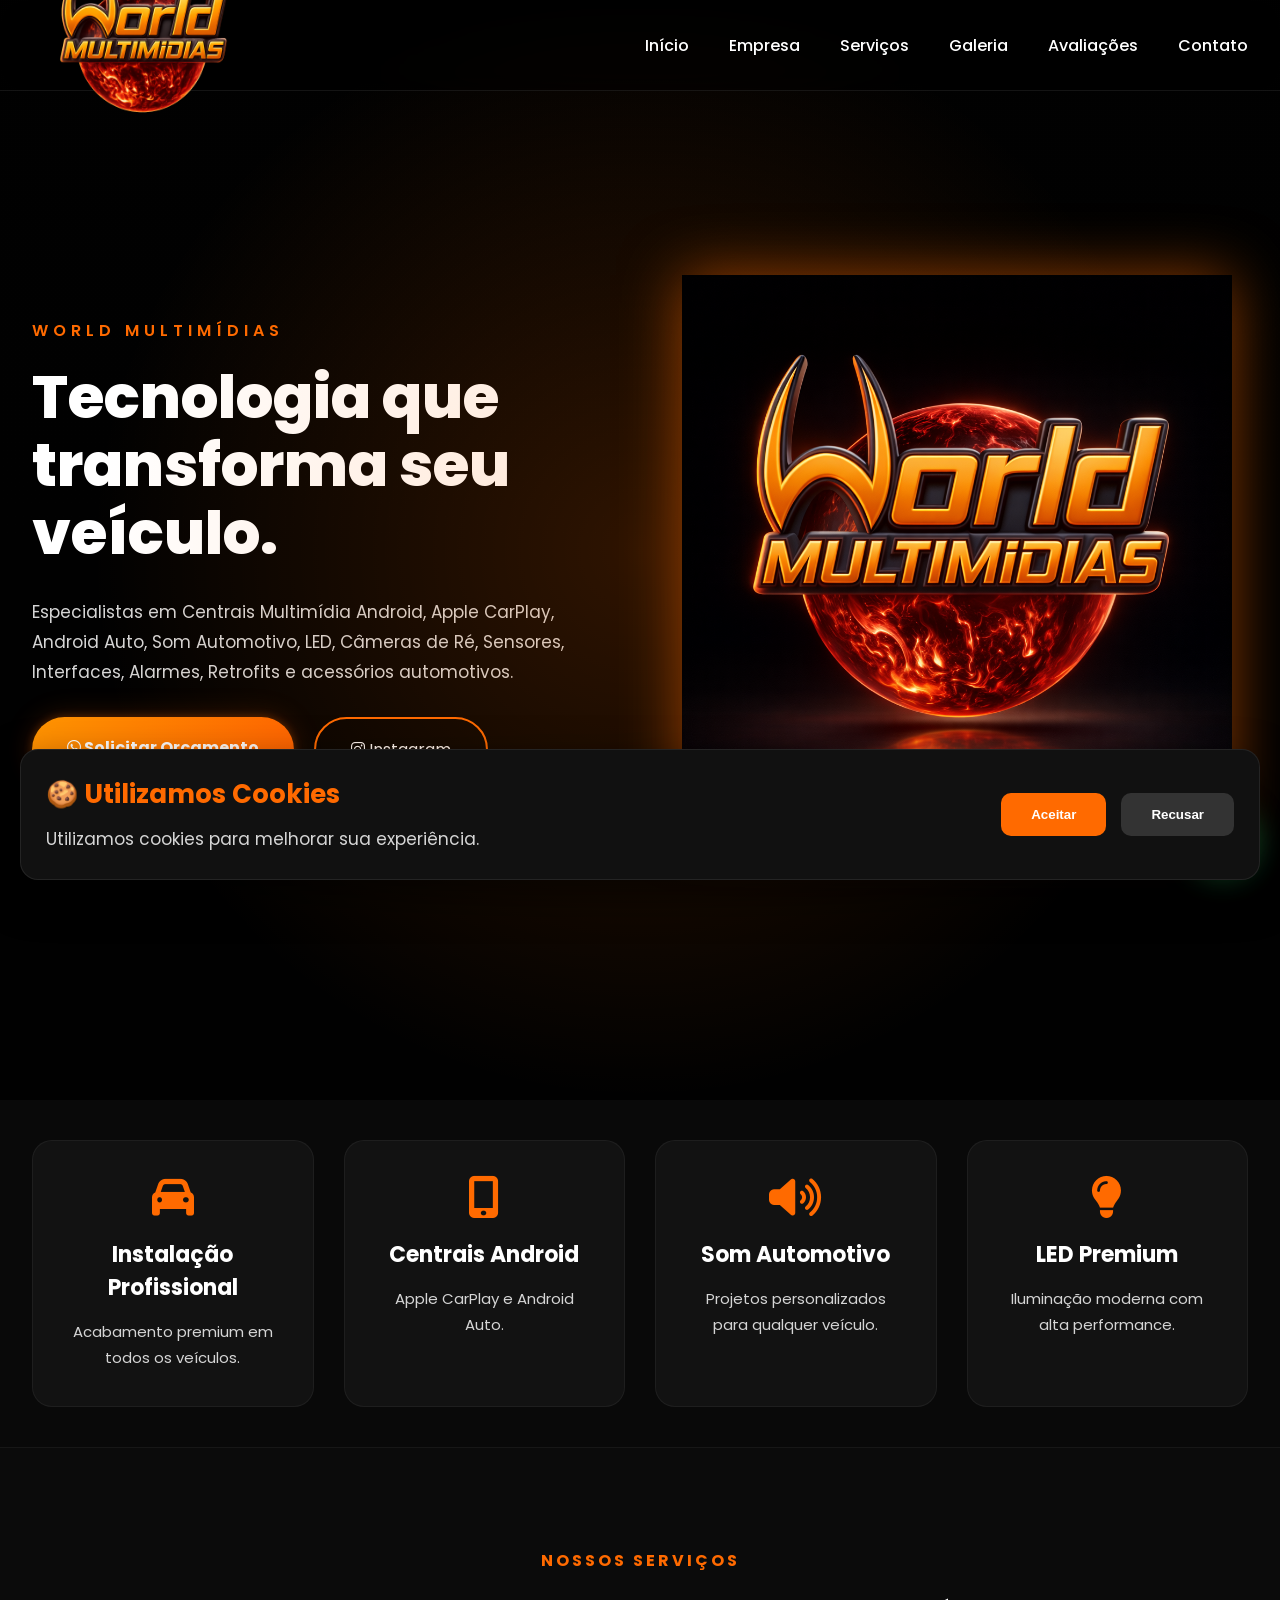
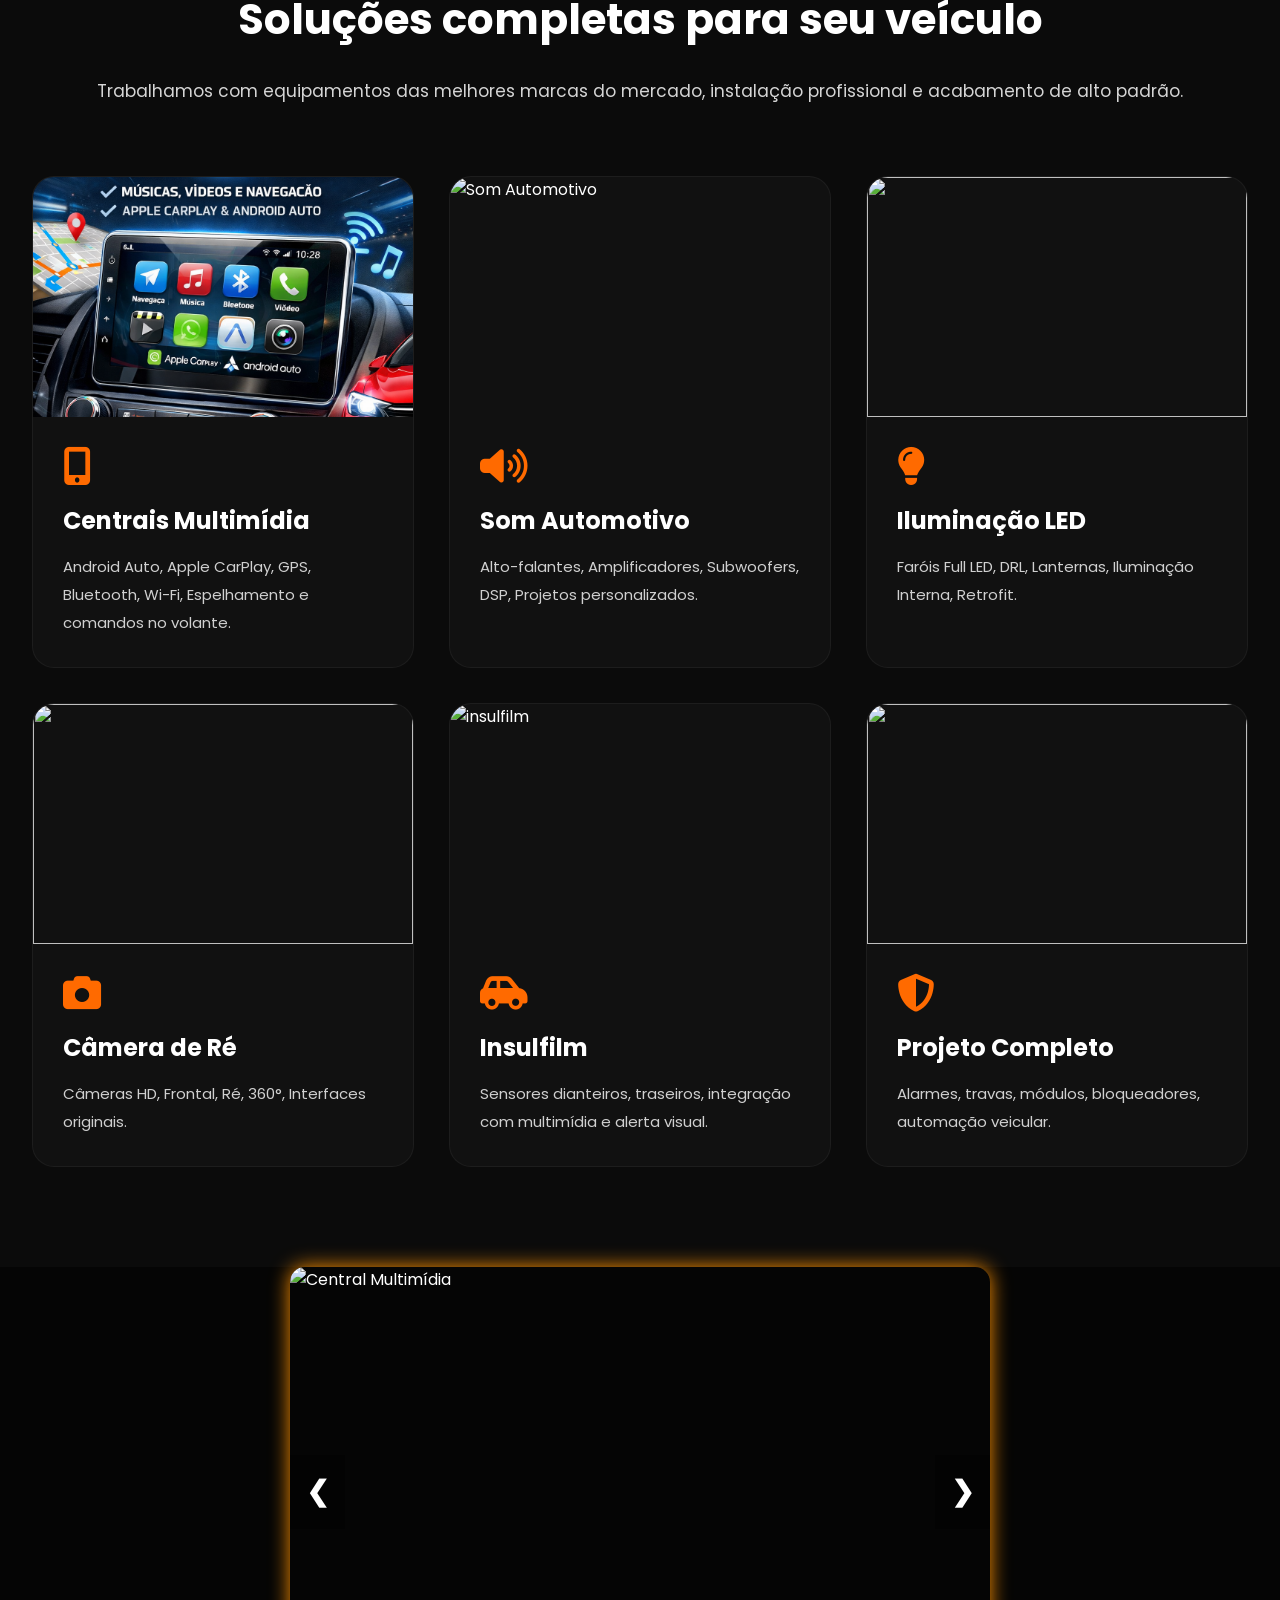
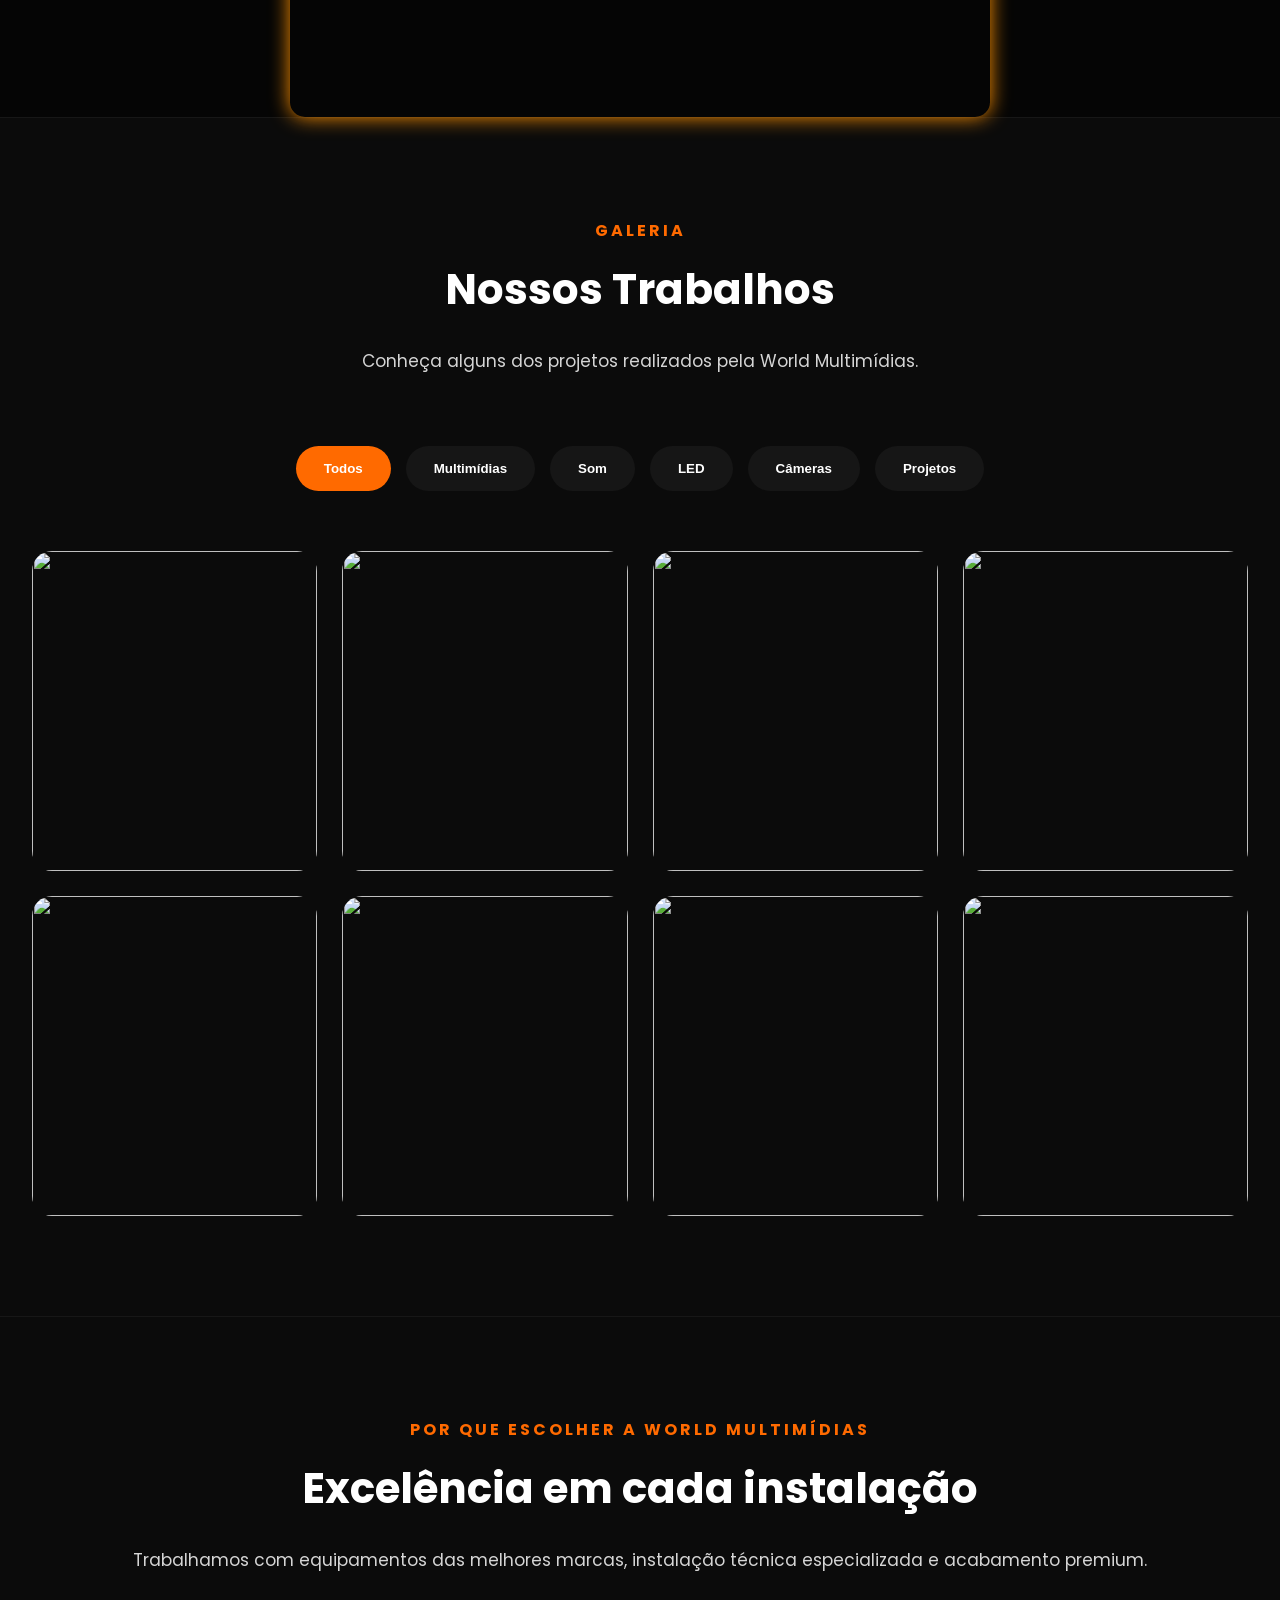
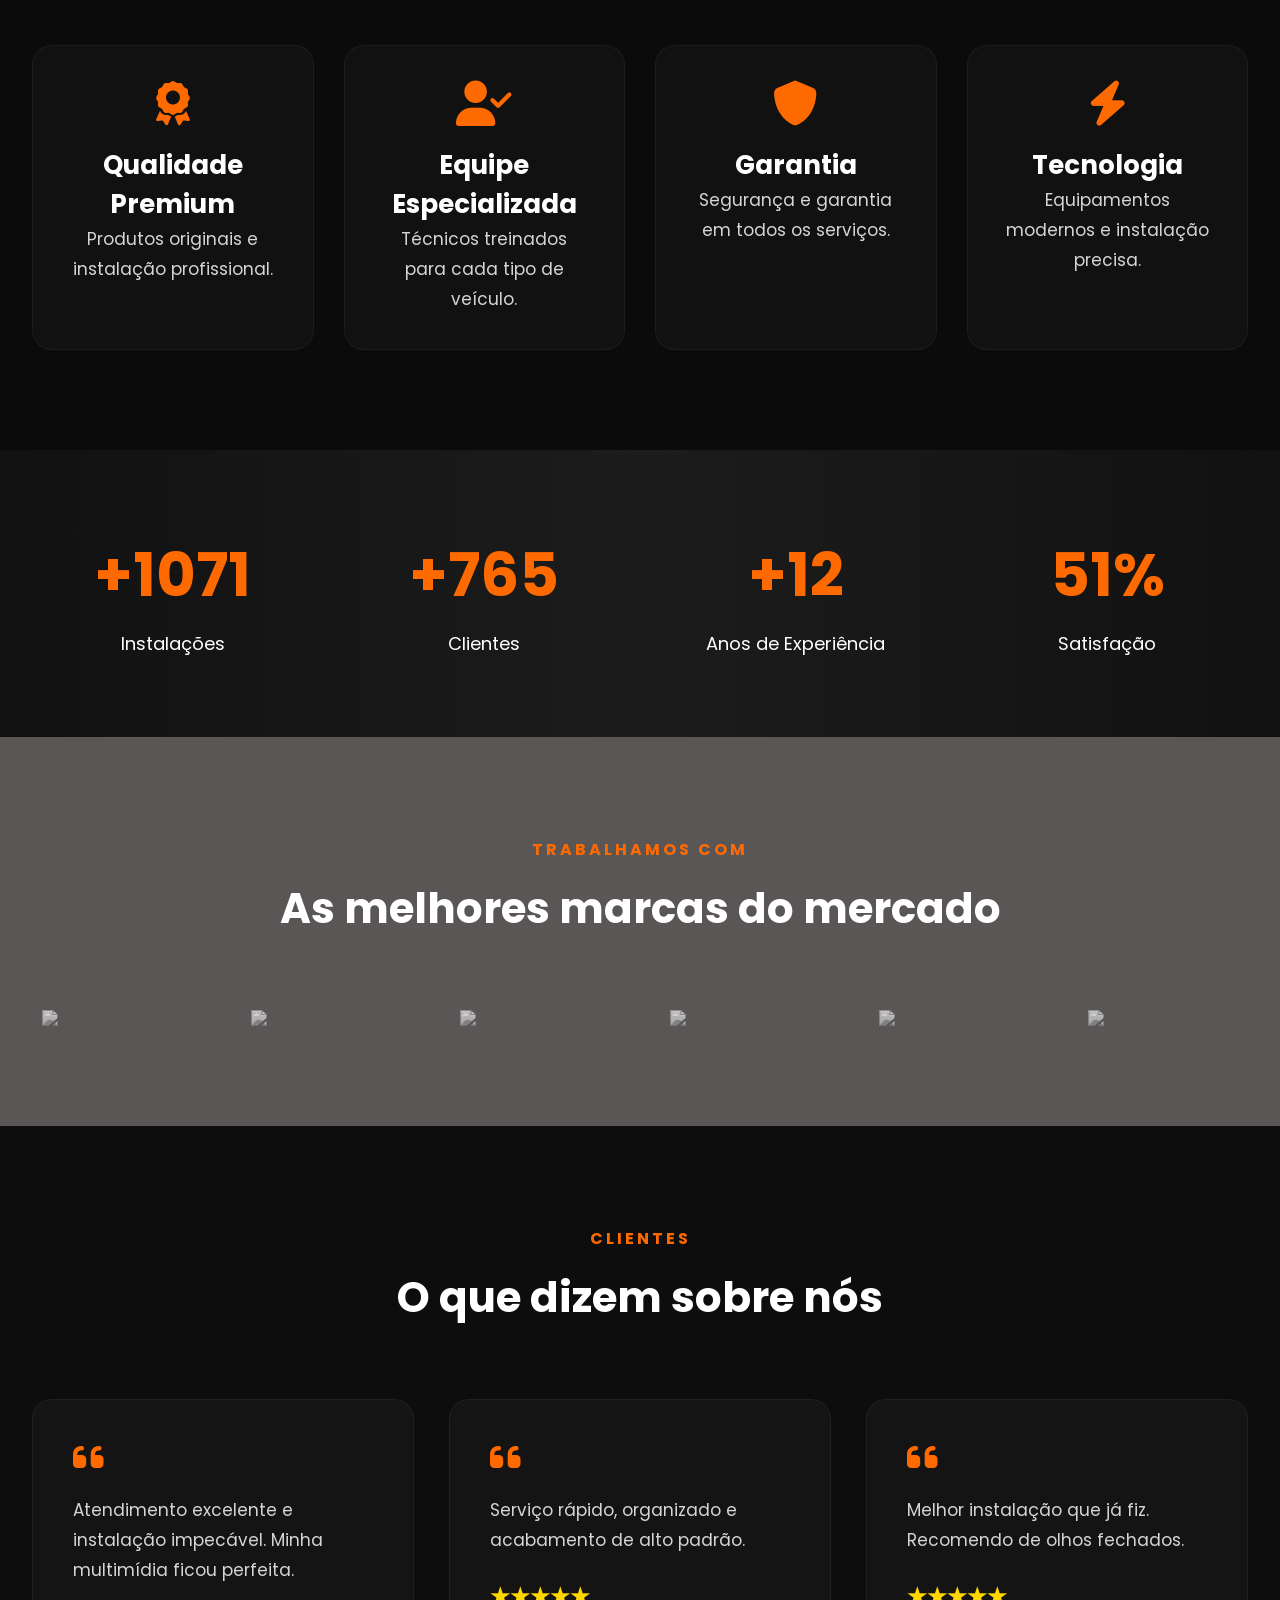
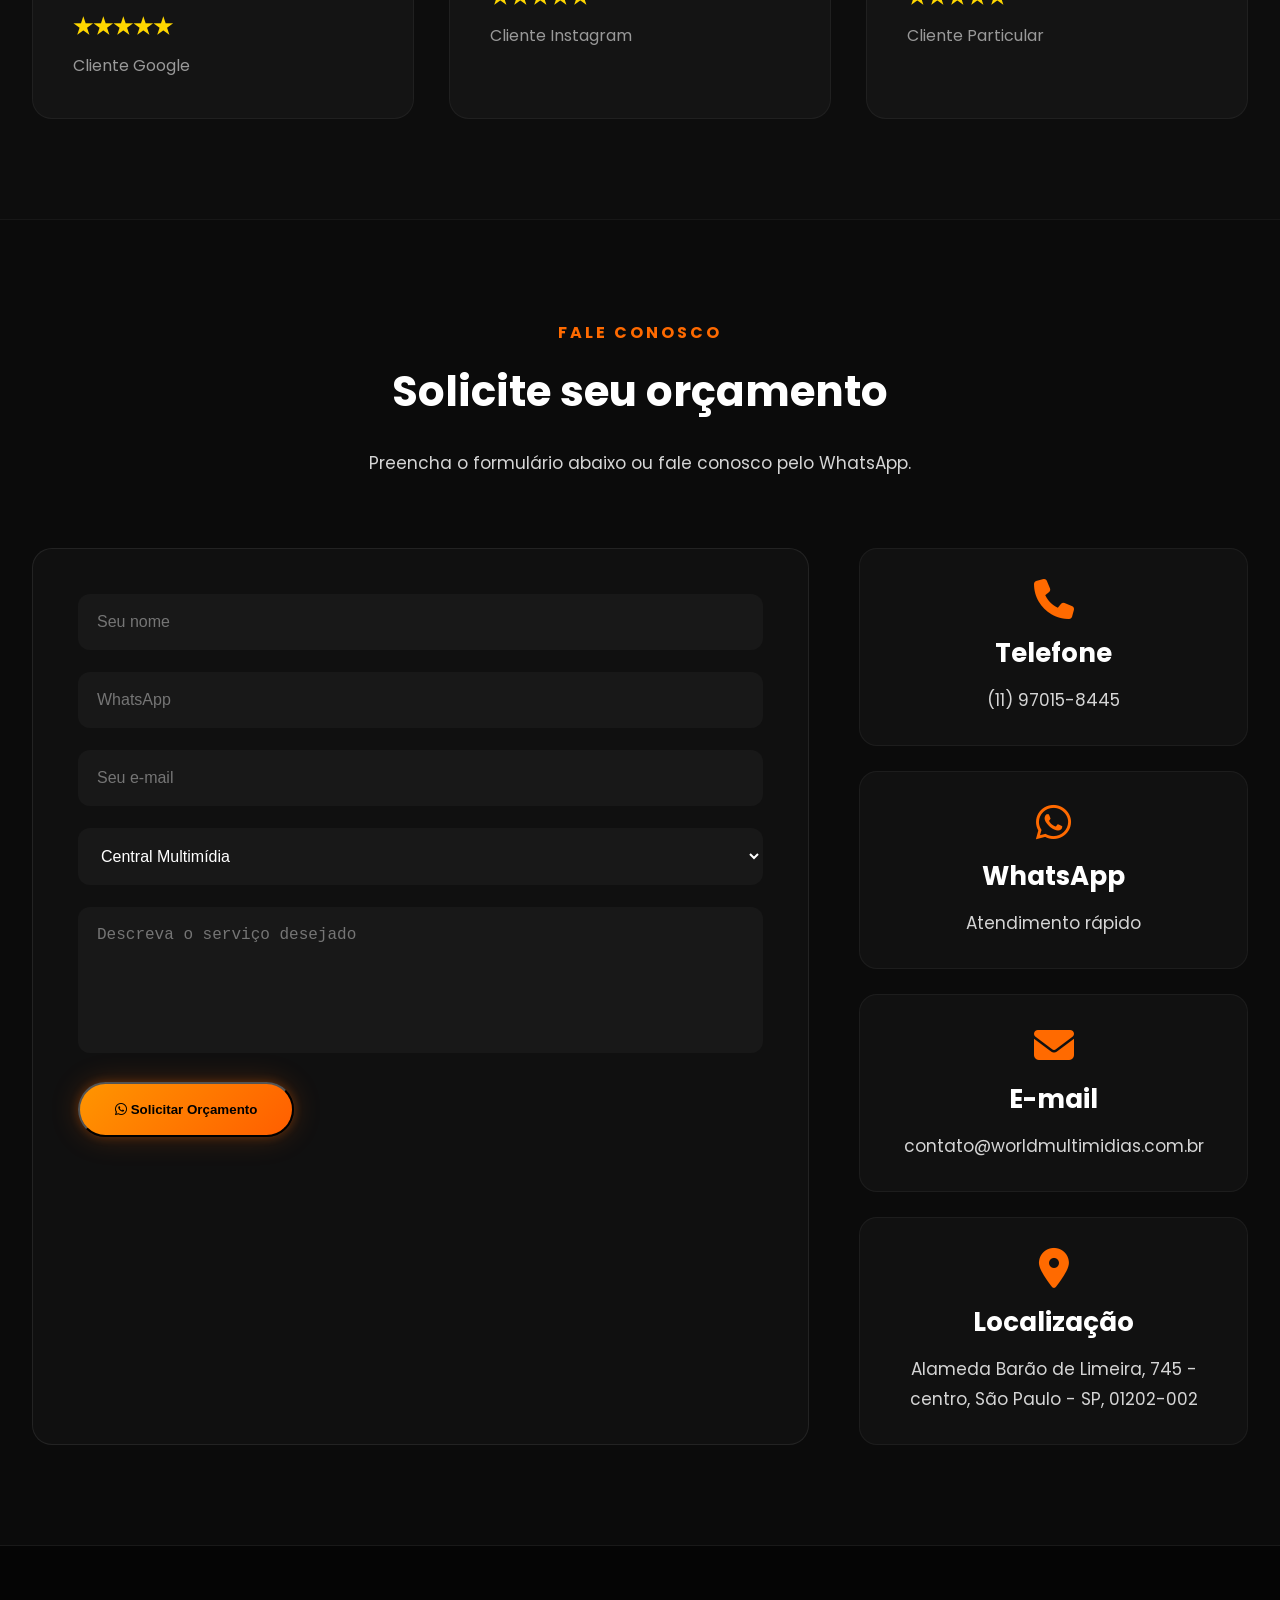
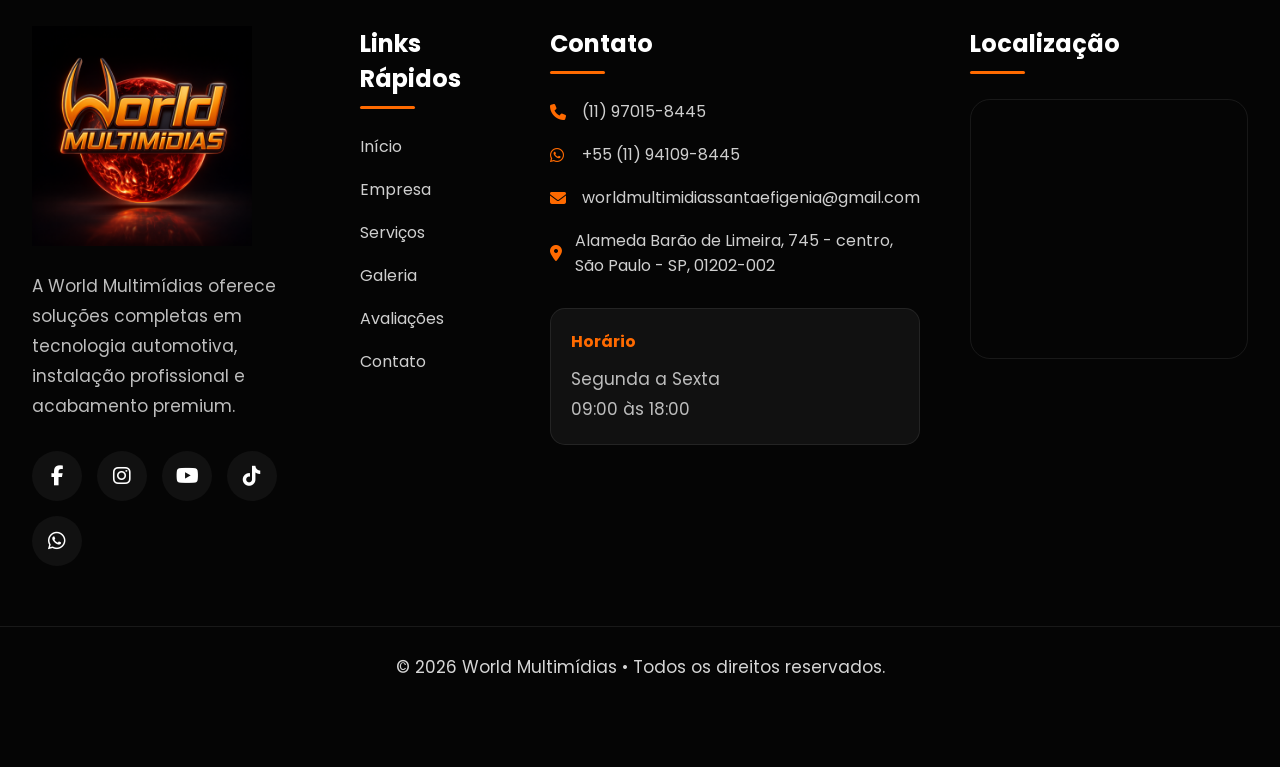
==== commit 8177c794: "dfgaergaf" ====
--- a/index.html
+++ b/index.html
@@ -317,7 +317,7 @@
 
         <div class="hero-image">
 
-            <img src="C:\Users\welli\OneDrive\Área de Trabalho\projeto Jeff\img\logo.png" alt="World Multimídias">
+            <img src="img\logo.png" alt="World Multimídias">
 
         </div>
 
@@ -412,7 +412,7 @@
 
                 <div class="servico-img">
 
-                    <img src="C:\Users\welli\OneDrive\Área de Trabalho\projeto Jeff\img\galeria\multimidia.png" alt="Central Multimídia">
+                    <img src="img\galeria\multimidia.png" alt="Central Multimídia">
 
                 </div>
 
@@ -440,7 +440,7 @@
 
                 <div class="servico-img">
 
-                    <img src="C:\Users\welli\OneDrive\Área de Trabalho\projeto Jeff\img\galeria\som.png" alt="Som Automotivo">
+                    <img src=.\img\galeria\som.png" alt="Som Automotivo">
 
                 </div>
 
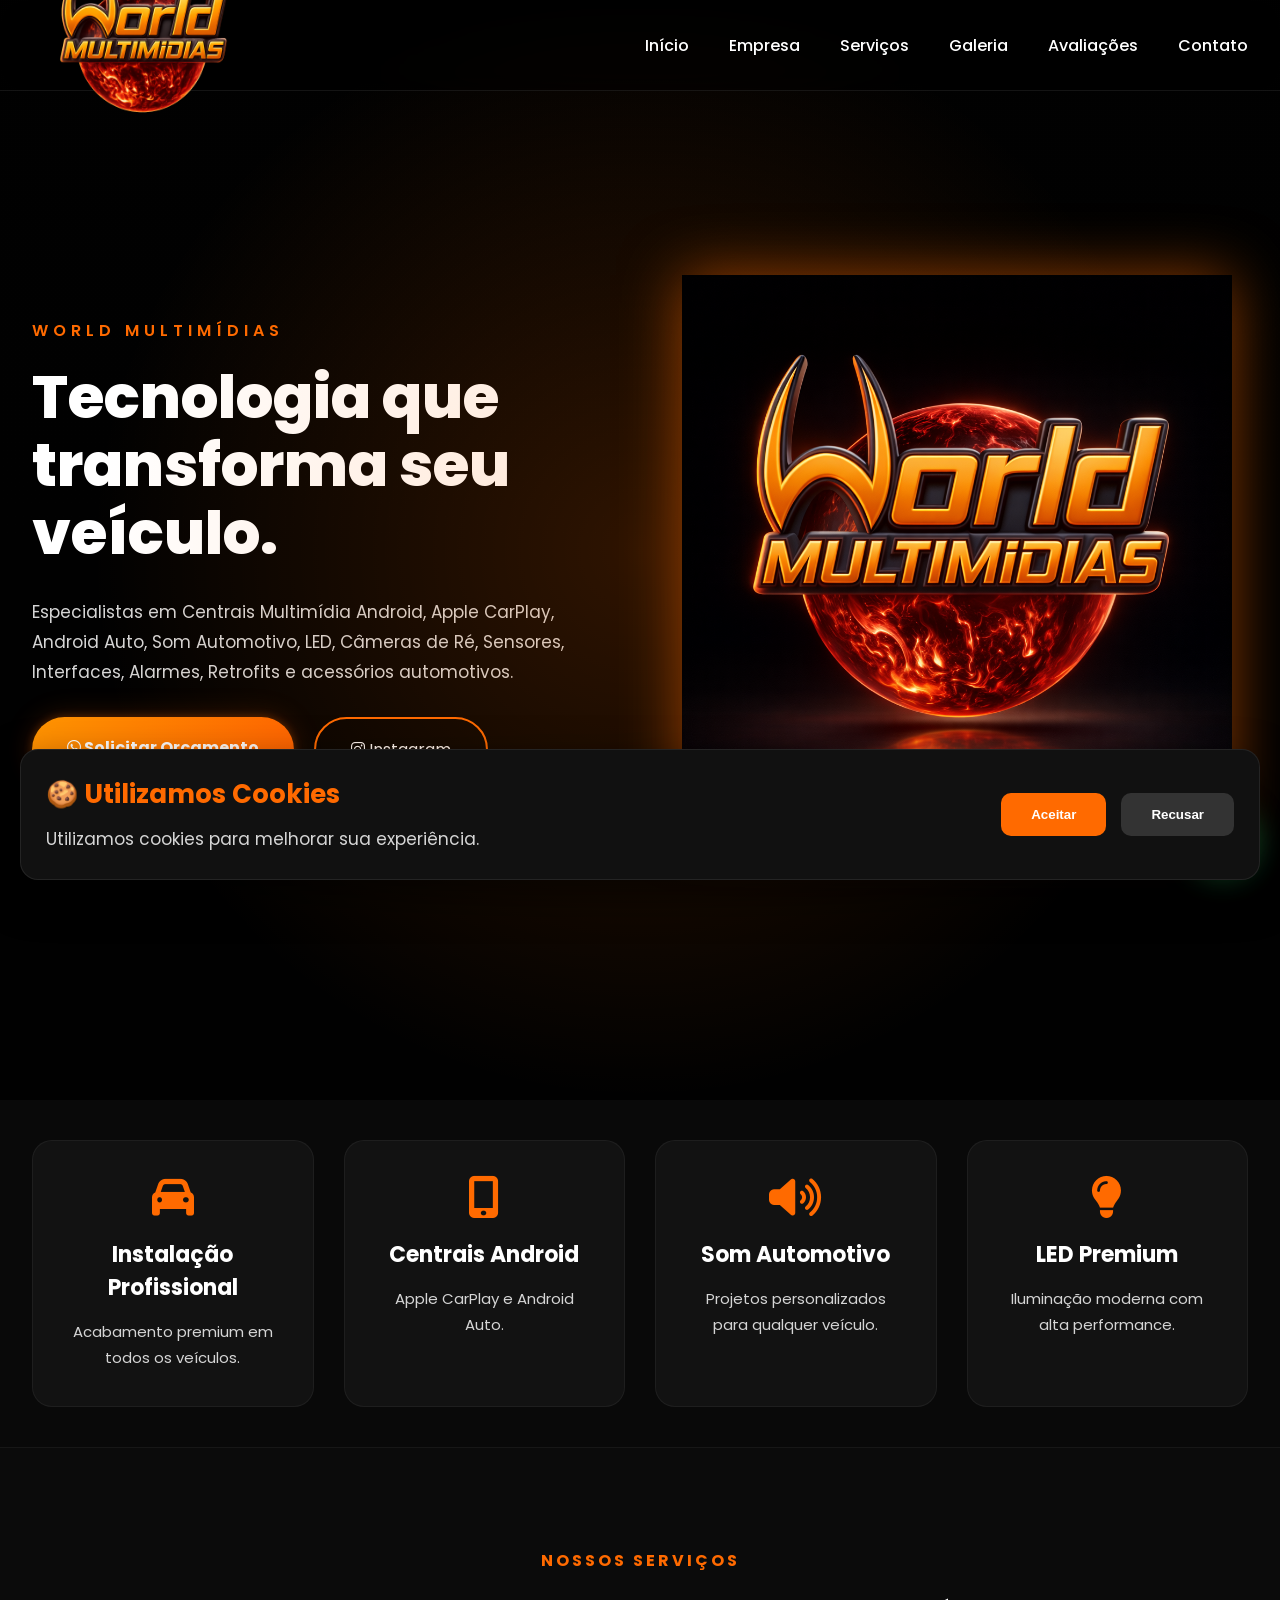
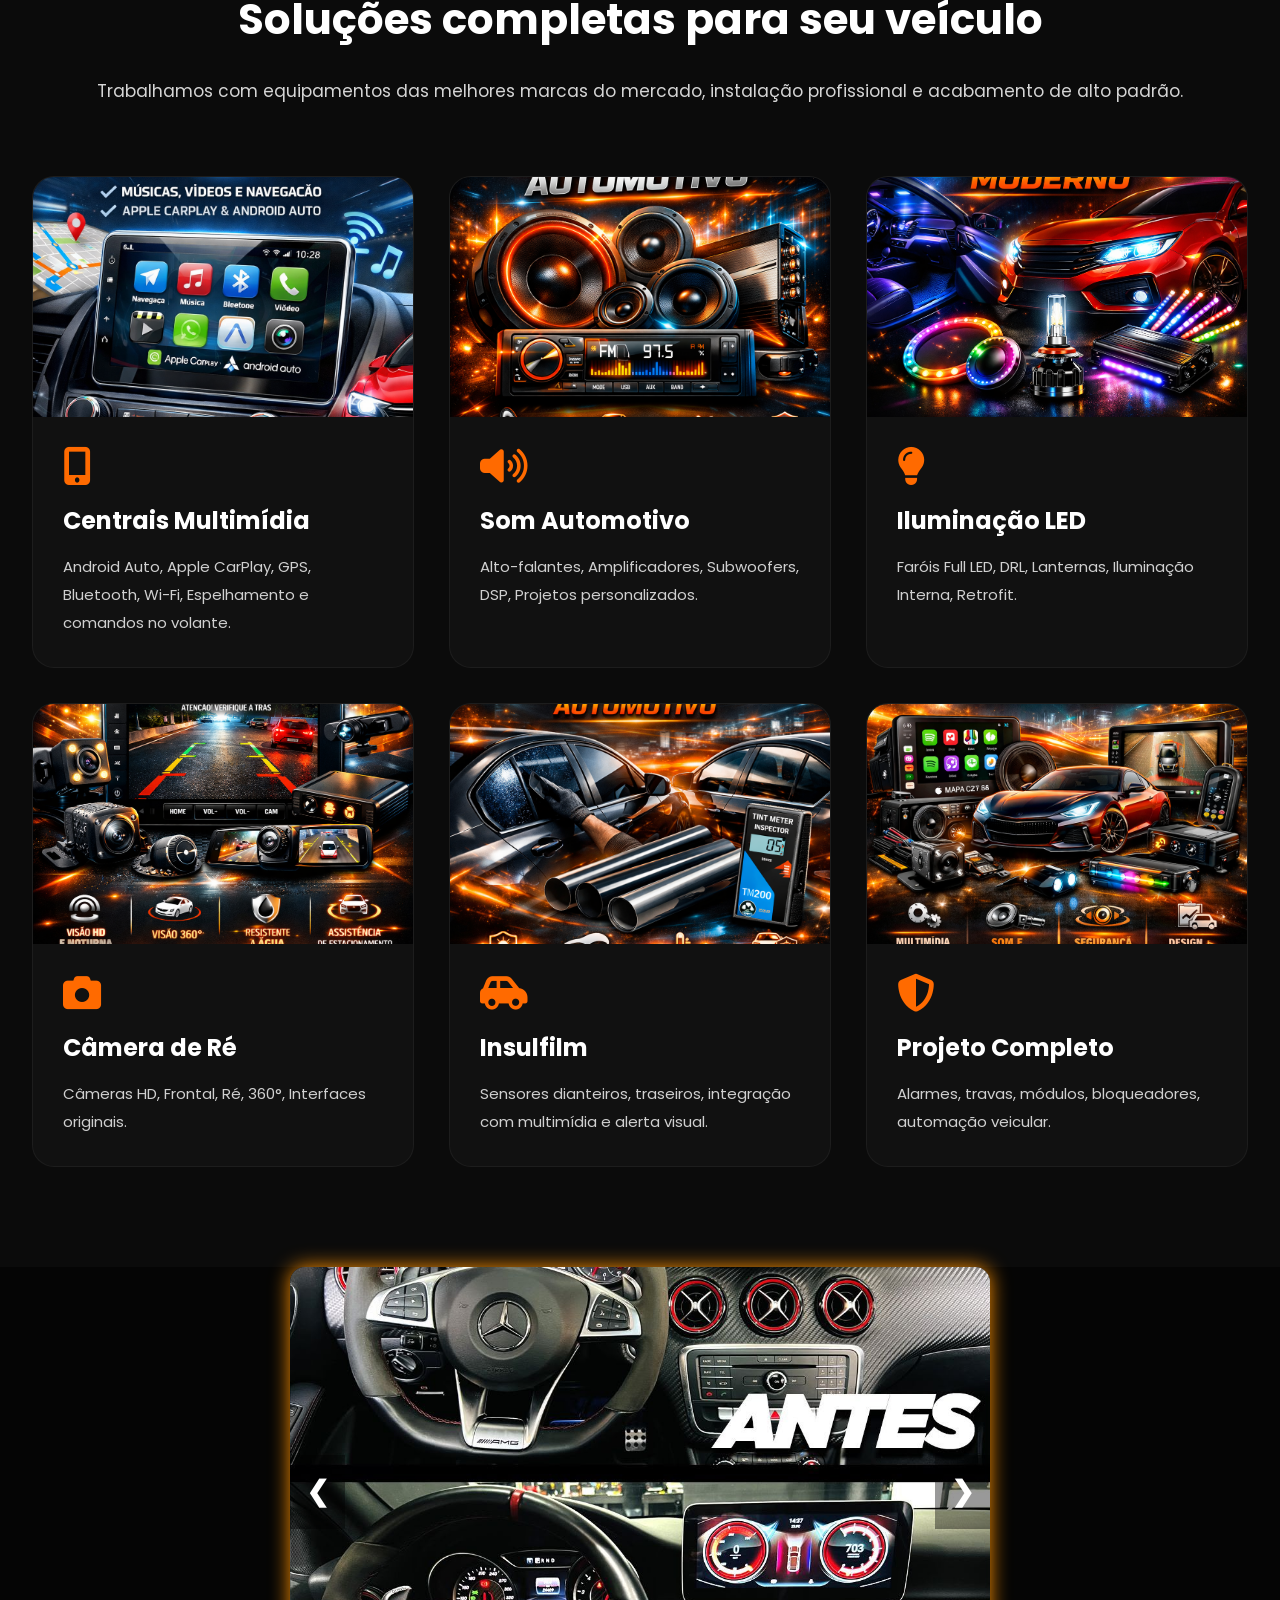
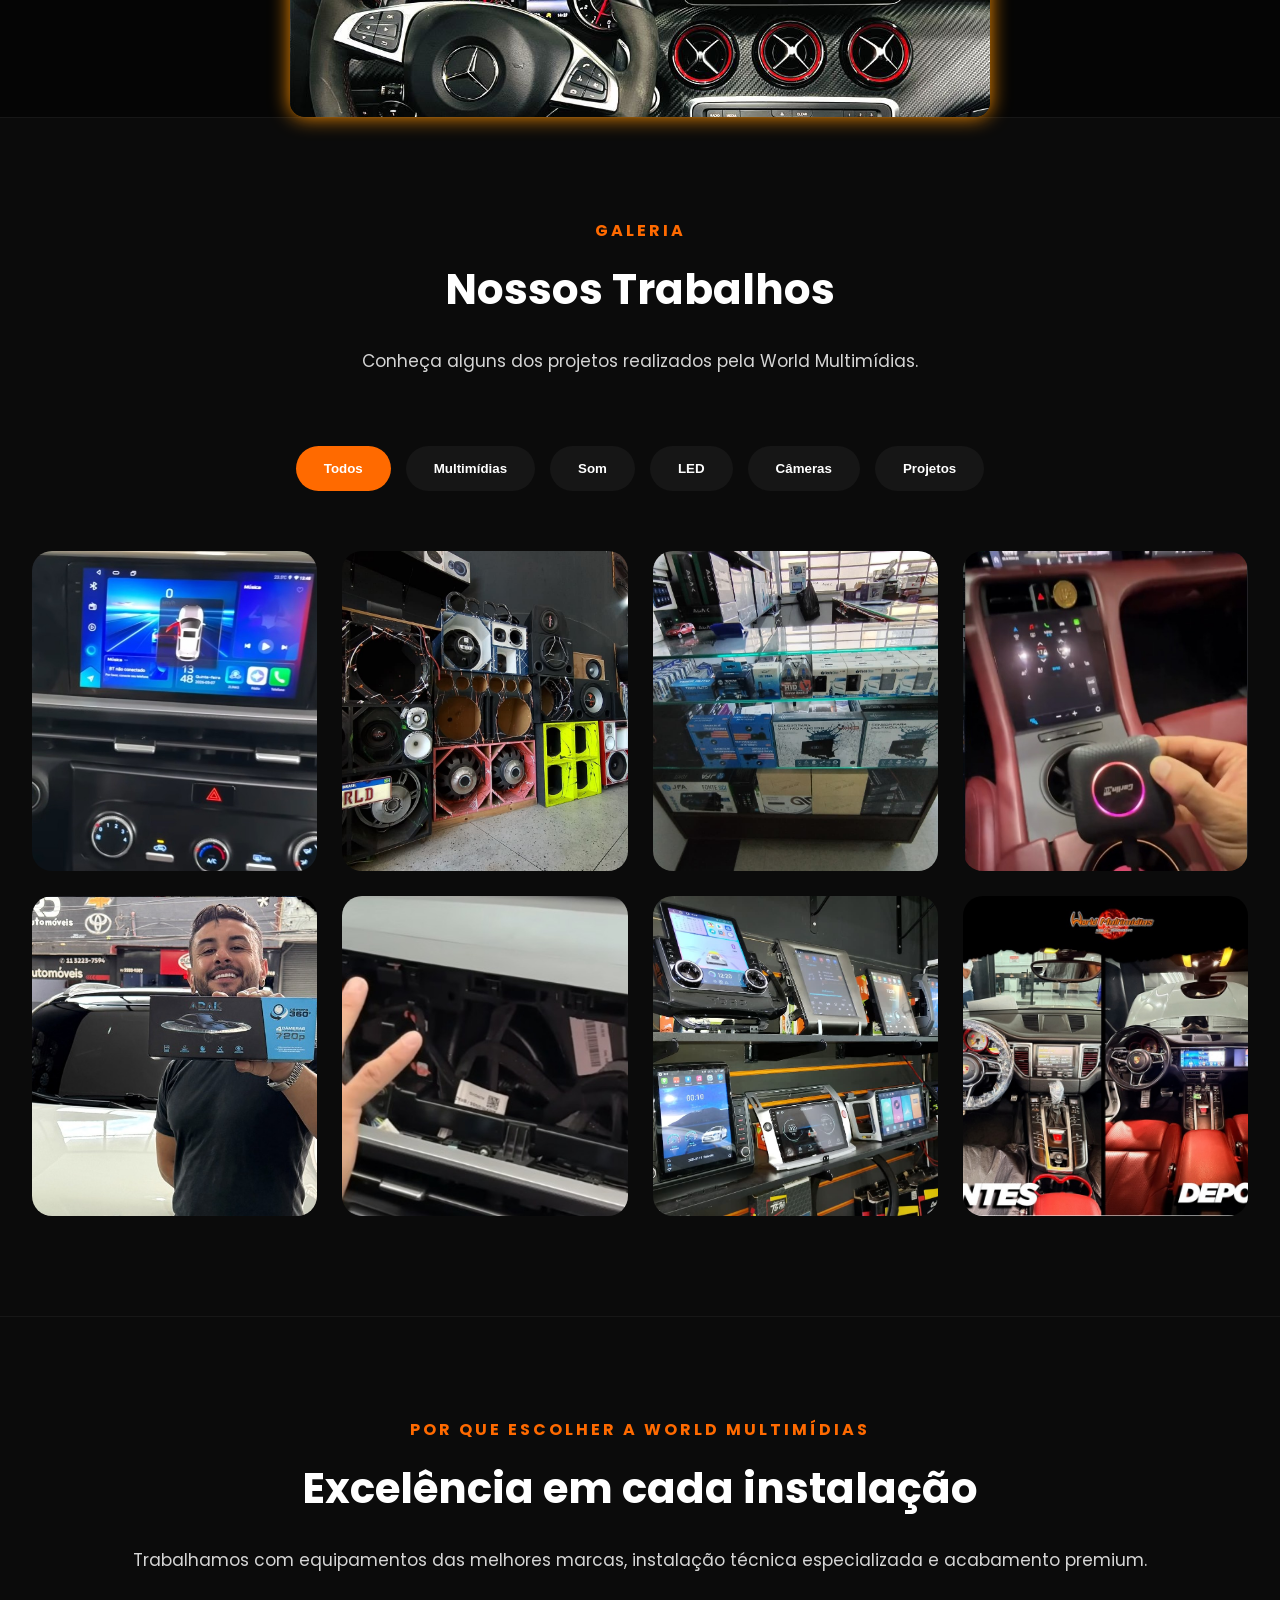
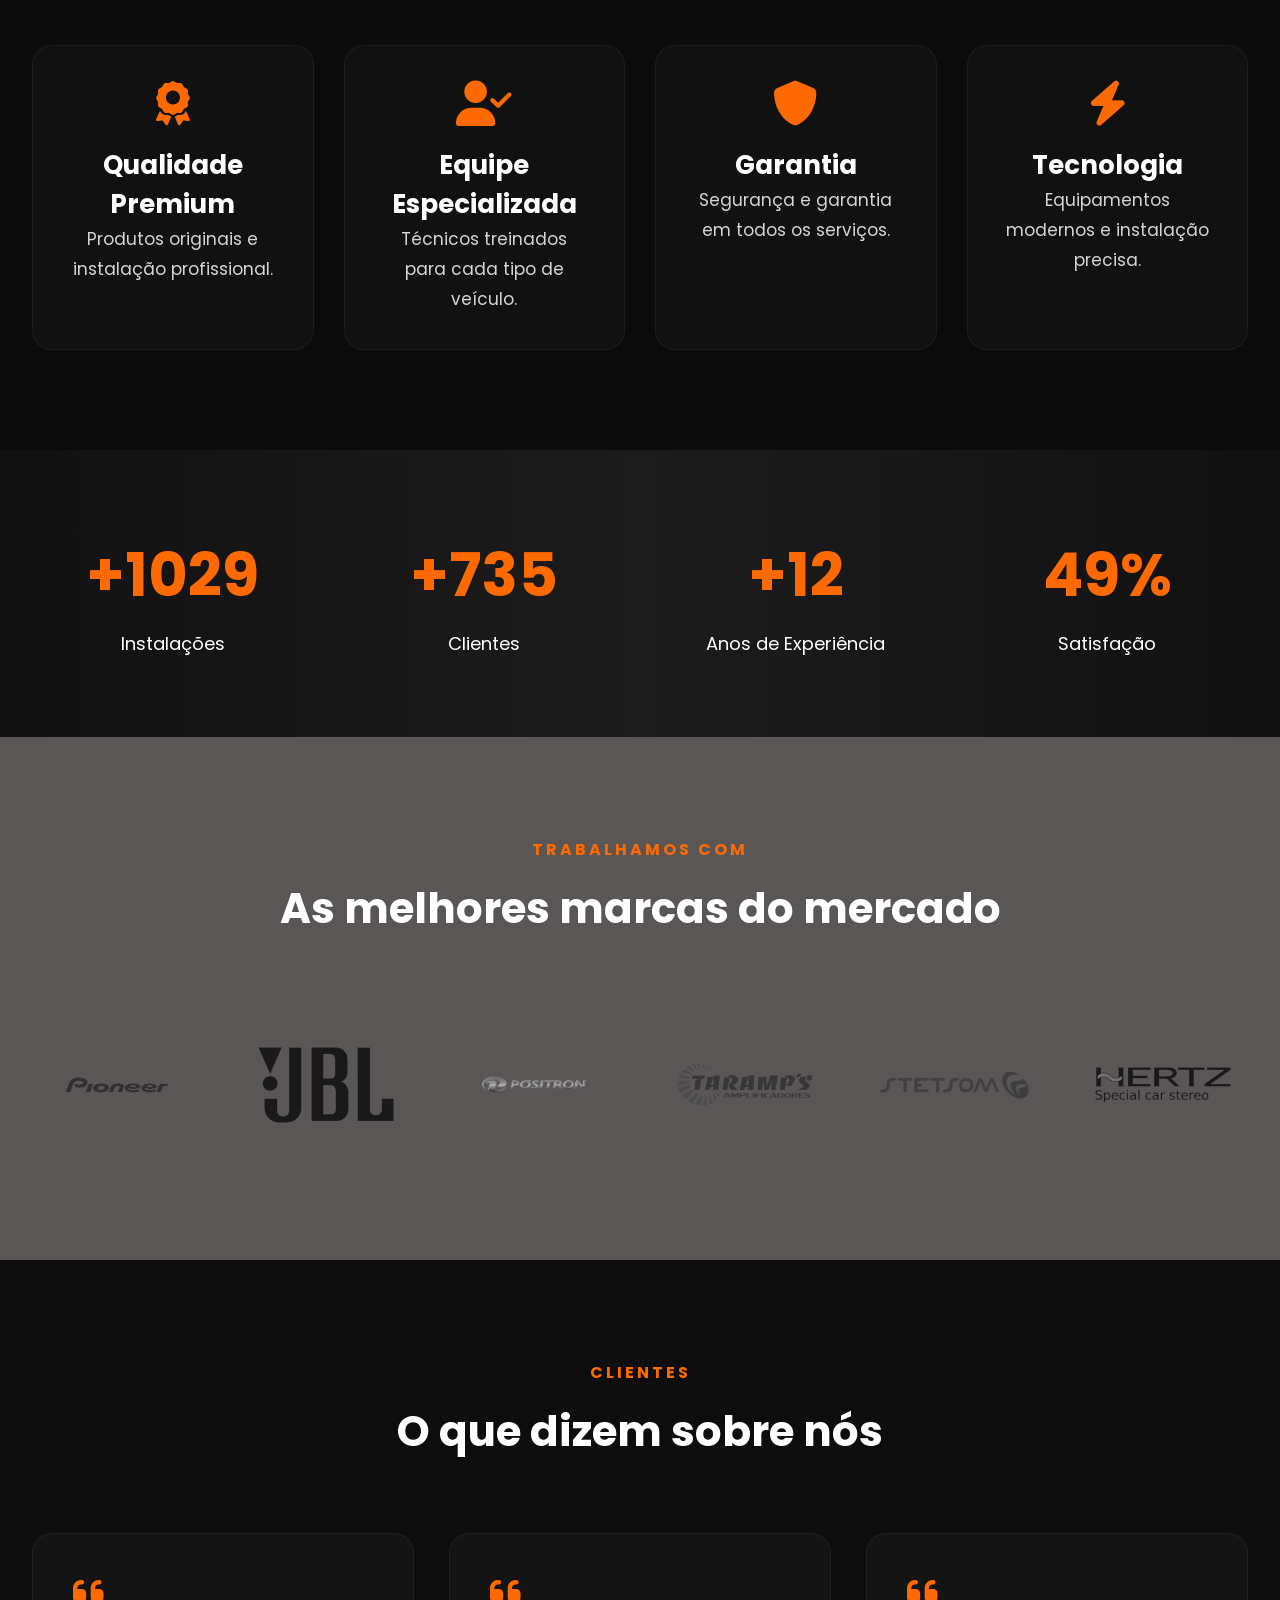
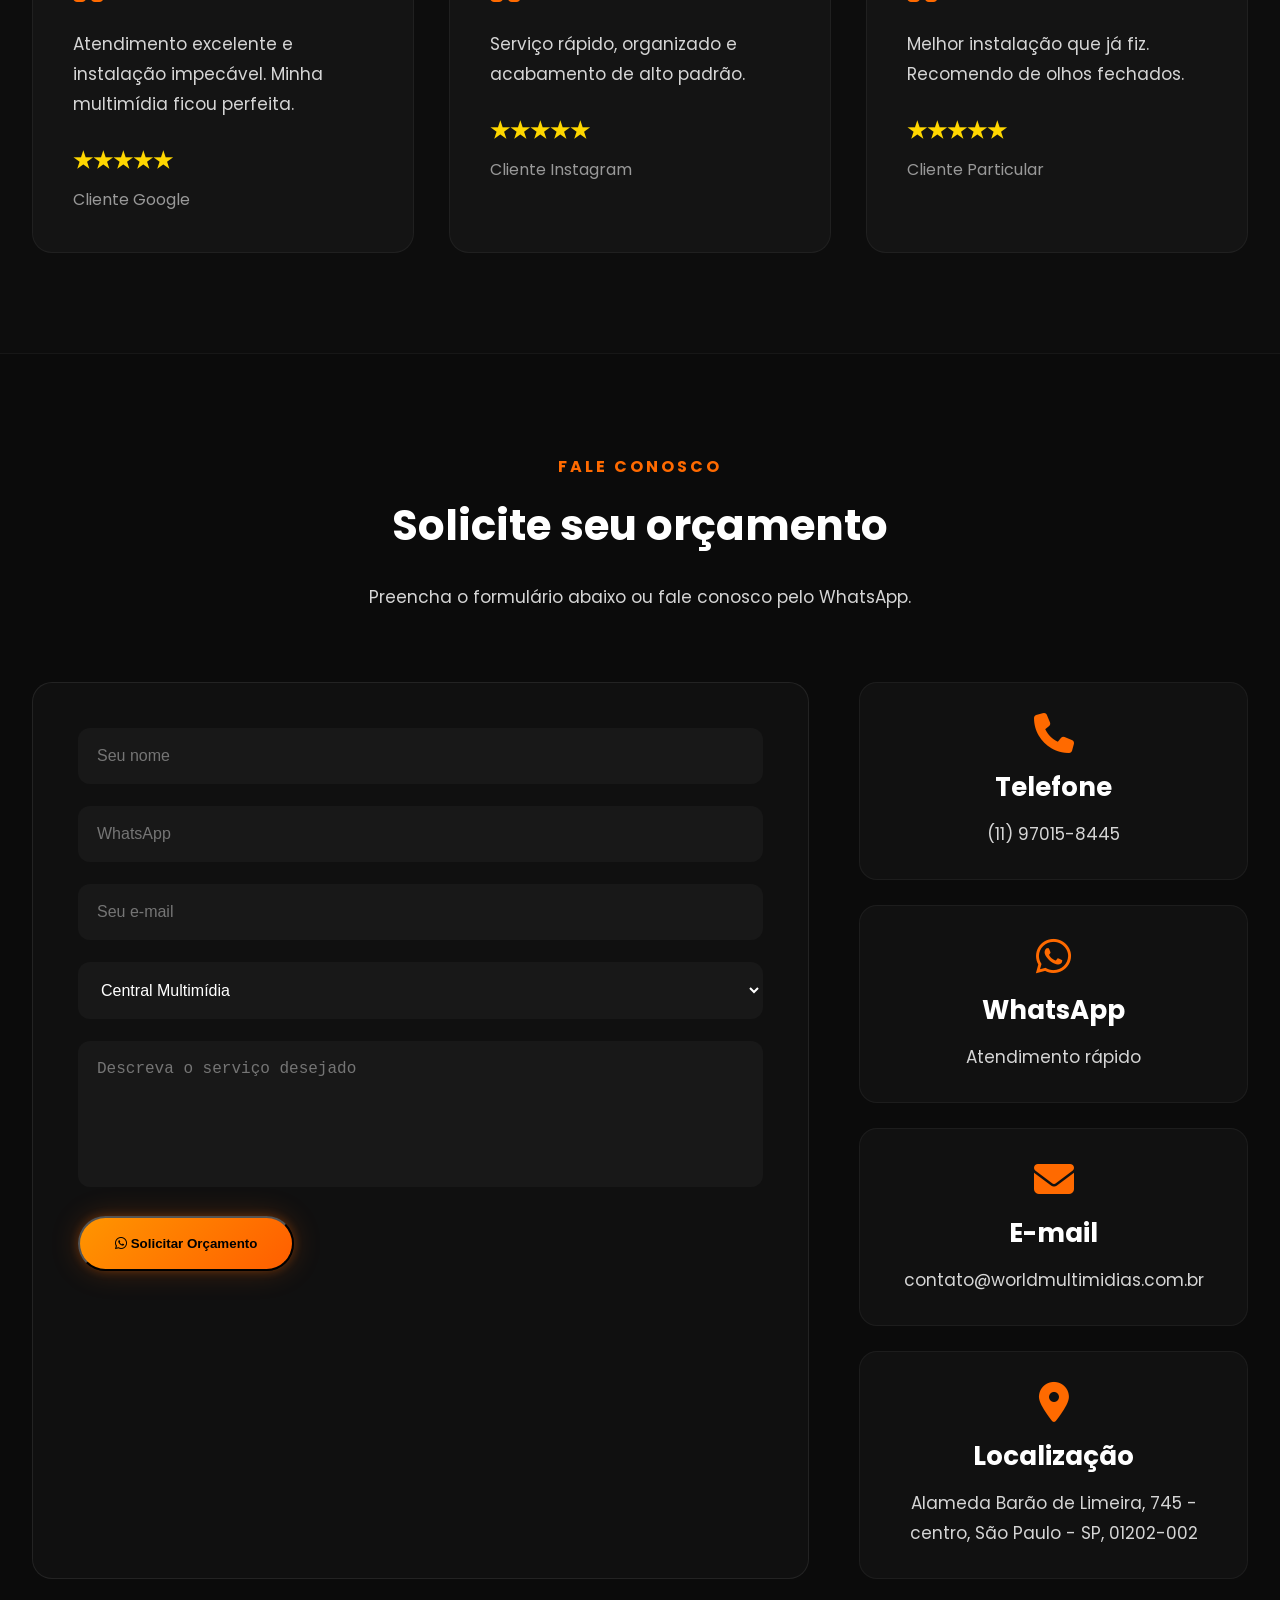
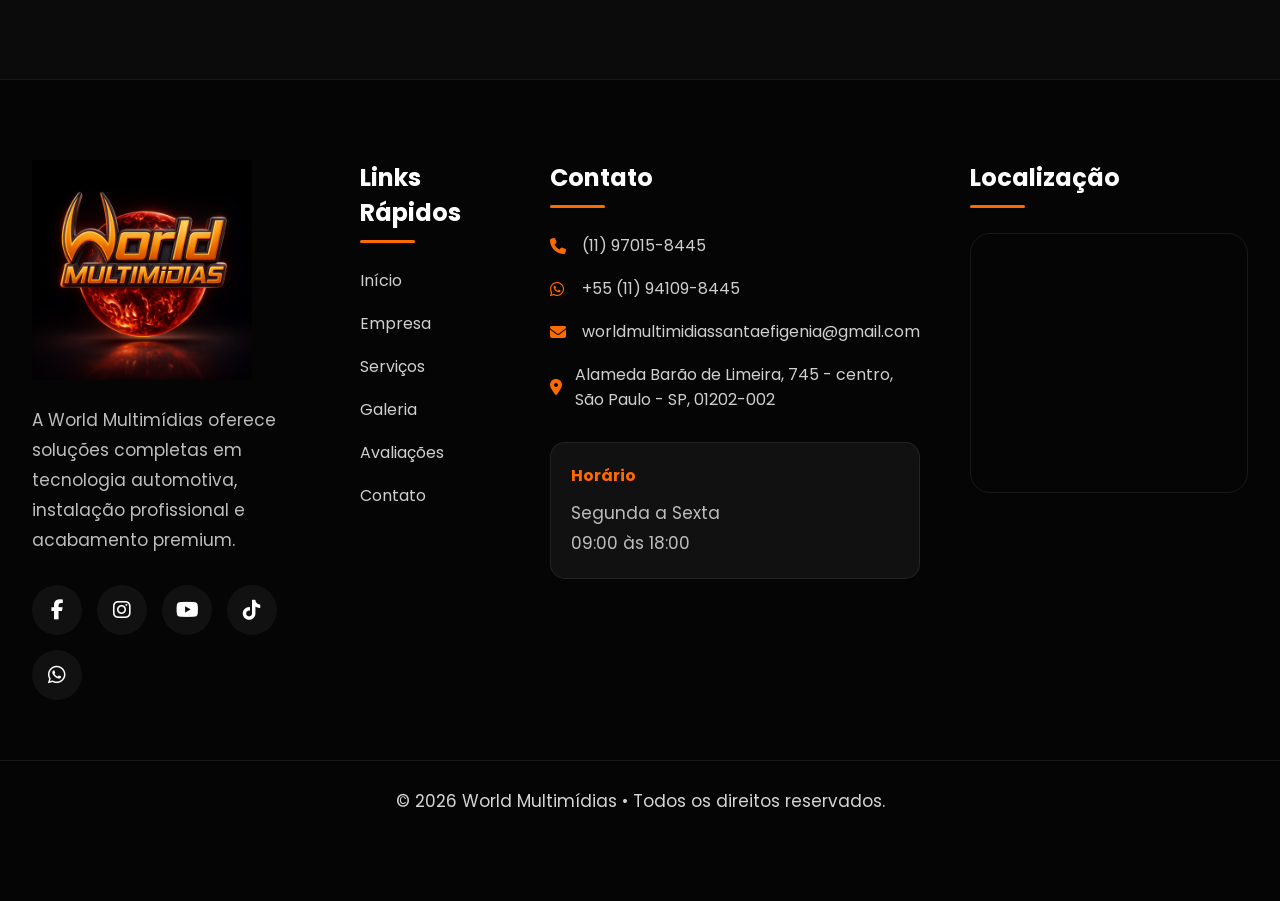
==== commit 3558498c: "fghwhb" ====
--- a/index.html
+++ b/index.html
@@ -203,7 +203,7 @@
 
     <div id="loader">
 
-        <img src="./img/logo.png" alt="World Multimídias">
+        <img src="img/logo.png" alt="World Multimídias">
 
     </div>
 
@@ -440,7 +440,7 @@
 
                 <div class="servico-img">
 
-                    <img src=.\img\galeria\som.png" alt="Som Automotivo">
+                    <img src="img\galeria\som.png" alt="Som Automotivo">
 
                 </div>
 
@@ -470,7 +470,7 @@
 
                 <div class="servico-img">
 
-                    <img src="C:\Users\welli\OneDrive\Área de Trabalho\projeto Jeff\img\galeria\led.png">
+                    <img src="img\galeria\led.png">
 
                 </div>
 
@@ -500,7 +500,7 @@
 
                 <div class="servico-img">
 
-                    <img src="C:\Users\welli\OneDrive\Área de Trabalho\projeto Jeff\img\galeria\camera.png">
+                    <img src="img\galeria\camera.png">
 
                 </div>
 
@@ -530,7 +530,7 @@
 
                 <div class="servico-img">
 
-                    <img src="C:\Users\welli\OneDrive\Área de Trabalho\projeto Jeff\img\galeria\insulfilm.png" alt="insulfilm">
+                    <img src="img\galeria\insulfilm.png" alt="insulfilm">
 
                 </div>
 
@@ -559,7 +559,7 @@
 
                 <div class="servico-img">
 
-                    <img src="C:\Users\welli\OneDrive\Área de Trabalho\projeto Jeff\img\galeria\08.png">
+                    <img src="img\galeria\08.png">
 
                 </div>
 
@@ -593,147 +593,147 @@
 <div class="slider">
 
     <div class="slides fade">
-        <img src="C:\Users\welli\OneDrive\Área de Trabalho\projeto Jeff\img\1.jpeg" alt="Central Multimídia">
+        <img src="img\1.jpeg" alt="Central Multimídia">
         <div class="overlay">
             <h3>Central Multimídia</h3>
         </div>
     </div>
 
     <div class="slides fade">
-        <img src="C:\Users\welli\OneDrive\Área de Trabalho\projeto Jeff\img\2.jpeg" alt="Som Automotivo">
+        <img src="img\2.jpeg" alt="Som Automotivo">
         <div class="overlay">
             <h3>Som Automotivo</h3>
         </div>
     </div>
 
     <div class="slides fade">
-        <img src="C:\Users\welli\OneDrive\Área de Trabalho\projeto Jeff\img\3.jpeg" alt="Câmera de Ré">
+        <img src="img\3.jpeg" alt="Câmera de Ré">
         <div class="overlay">
             <h3>Câmera de Ré</h3>
         </div>
     </div>
 
     <div class="slides fade">
-        <img src="C:\Users\welli\OneDrive\Área de Trabalho\projeto Jeff\img\4.jpeg" alt="Kit LED">
-        <div class="overlay">
-            <h3>Kit LED</h3>
-        </div>
-    </div>
-
-    <div class="slides fade">
-        <img src="C:\Users\welli\OneDrive\Área de Trabalho\projeto Jeff\img\5.jpeg" alt="Kit LED">
-        <div class="overlay">
-            <h3>Kit LED</h3>
-        </div>
-    </div>
-
-    <div class="slides fade">
-        <img src="C:\Users\welli\OneDrive\Área de Trabalho\projeto Jeff\img\6.jpeg" alt="Kit LED">
-        <div class="overlay">
-            <h3>Kit LED</h3>
-        </div>
-    </div>
-
-    <div class="slides fade">
-        <img src="C:\Users\welli\OneDrive\Área de Trabalho\projeto Jeff\img\7.jpeg" alt="Kit LED">
-        <div class="overlay">
-            <h3>Kit LED</h3>
-        </div>
-    </div>
-
-    <div class="slides fade">
-        <img src="C:\Users\welli\OneDrive\Área de Trabalho\projeto Jeff\img\8.jpeg" alt="Kit LED">
-        <div class="overlay">
-            <h3>Kit LED</h3>
-        </div>
-    </div>
-
-    <div class="slides fade">
-        <img src="C:\Users\welli\OneDrive\Área de Trabalho\projeto Jeff\img\9.jpeg" alt="Kit LED">
-        <div class="overlay">
-            <h3>Kit LED</h3>
-        </div>
-    </div>
-
-    <div class="slides fade">
-        <img src="C:\Users\welli\OneDrive\Área de Trabalho\projeto Jeff\img\10.jpeg" alt="Kit LED">
-        <div class="overlay">
-            <h3>Kit LED</h3>
-        </div>
-    </div>
-
-    <div class="slides fade">
-        <img src="C:\Users\welli\OneDrive\Área de Trabalho\projeto Jeff\img\11.jpeg" alt="Kit LED">
-        <div class="overlay">
-            <h3>Kit LED</h3>
-        </div>
-    </div>
-
-    <div class="slides fade">
-        <img src="C:\Users\welli\OneDrive\Área de Trabalho\projeto Jeff\img\13.jpeg" alt="Kit LED">
-        <div class="overlay">
-            <h3>Kit LED</h3>
-        </div>
-    </div>
-
-    <div class="slides fade">
-        <img src="C:\Users\welli\OneDrive\Área de Trabalho\projeto Jeff\img\15.jpeg" alt="Kit LED">
-        <div class="overlay">
-            <h3>Kit LED</h3>
-        </div>
-    </div>
-
-    <div class="slides fade">
-        <img src="C:\Users\welli\OneDrive\Área de Trabalho\projeto Jeff\img\17.jpeg" alt="Kit LED">
-        <div class="overlay">
-            <h3>Kit LED</h3>
-        </div>
-    </div>
-
-    <div class="slides fade">
-        <img src="C:\Users\welli\OneDrive\Área de Trabalho\projeto Jeff\img\18.jpeg" alt="Kit LED">
-        <div class="overlay">
-            <h3>Kit LED</h3>
-        </div>
-    </div>
-
-    <div class="slides fade">
-        <img src="C:\Users\welli\OneDrive\Área de Trabalho\projeto Jeff\img\19.jpeg" alt="Kit LED">
-        <div class="overlay">
-            <h3>Kit LED</h3>
-        </div>
-    </div>
-
-    <div class="slides fade">
-        <img src="C:\Users\welli\OneDrive\Área de Trabalho\projeto Jeff\img\20.jpeg" alt="Kit LED">
-        <div class="overlay">
-            <h3>Kit LED</h3>
-        </div>
-    </div>
-
-    <div class="slides fade">
-        <img src="C:\Users\welli\OneDrive\Área de Trabalho\projeto Jeff\img\21.jpeg" alt="Kit LED">
-        <div class="overlay">
-            <h3>Kit LED</h3>
-        </div>
-    </div>
-
-    <div class="slides fade">
-        <img src="C:\Users\welli\OneDrive\Área de Trabalho\projeto Jeff\img\22.jpeg" alt="Kit LED">
-        <div class="overlay">
-            <h3>Kit LED</h3>
-        </div>
-    </div>
-
-    <div class="slides fade">
-        <img src="C:\Users\welli\OneDrive\Área de Trabalho\projeto Jeff\img\23.jpeg" alt="Kit LED">
-        <div class="overlay">
-            <h3>Kit LED</h3>
-        </div>
-    </div>
-
-    <div class="slides fade">
-        <img src="C:\Users\welli\OneDrive\Área de Trabalho\projeto Jeff\img\24.jpeg" alt="Kit LED">
+        <img src="img\4.jpeg" alt="Kit LED">
+        <div class="overlay">
+            <h3>Kit LED</h3>
+        </div>
+    </div>
+
+    <div class="slides fade">
+        <img src="img\5.jpeg" alt="Kit LED">
+        <div class="overlay">
+            <h3>Kit LED</h3>
+        </div>
+    </div>
+
+    <div class="slides fade">
+        <img src="img\6.jpeg" alt="Kit LED">
+        <div class="overlay">
+            <h3>Kit LED</h3>
+        </div>
+    </div>
+
+    <div class="slides fade">
+        <img src="img\7.jpeg" alt="Kit LED">
+        <div class="overlay">
+            <h3>Kit LED</h3>
+        </div>
+    </div>
+
+    <div class="slides fade">
+        <img src="img\8.jpeg" alt="Kit LED">
+        <div class="overlay">
+            <h3>Kit LED</h3>
+        </div>
+    </div>
+
+    <div class="slides fade">
+        <img src="img\9.jpeg" alt="Kit LED">
+        <div class="overlay">
+            <h3>Kit LED</h3>
+        </div>
+    </div>
+
+    <div class="slides fade">
+        <img src="img\10.jpeg" alt="Kit LED">
+        <div class="overlay">
+            <h3>Kit LED</h3>
+        </div>
+    </div>
+
+    <div class="slides fade">
+        <img src="img\11.jpeg" alt="Kit LED">
+        <div class="overlay">
+            <h3>Kit LED</h3>
+        </div>
+    </div>
+
+    <div class="slides fade">
+        <img src="img\13.jpeg" alt="Kit LED">
+        <div class="overlay">
+            <h3>Kit LED</h3>
+        </div>
+    </div>
+
+    <div class="slides fade">
+        <img src="img\15.jpeg" alt="Kit LED">
+        <div class="overlay">
+            <h3>Kit LED</h3>
+        </div>
+    </div>
+
+    <div class="slides fade">
+        <img src="img\17.jpeg" alt="Kit LED">
+        <div class="overlay">
+            <h3>Kit LED</h3>
+        </div>
+    </div>
+
+    <div class="slides fade">
+        <img src="img\18.jpeg" alt="Kit LED">
+        <div class="overlay">
+            <h3>Kit LED</h3>
+        </div>
+    </div>
+
+    <div class="slides fade">
+        <img src="img\19.jpeg" alt="Kit LED">
+        <div class="overlay">
+            <h3>Kit LED</h3>
+        </div>
+    </div>
+
+    <div class="slides fade">
+        <img src="img\20.jpeg" alt="Kit LED">
+        <div class="overlay">
+            <h3>Kit LED</h3>
+        </div>
+    </div>
+
+    <div class="slides fade">
+        <img src="img\21.jpeg" alt="Kit LED">
+        <div class="overlay">
+            <h3>Kit LED</h3>
+        </div>
+    </div>
+
+    <div class="slides fade">
+        <img src="img\22.jpeg" alt="Kit LED">
+        <div class="overlay">
+            <h3>Kit LED</h3>
+        </div>
+    </div>
+
+    <div class="slides fade">
+        <img src="img\23.jpeg" alt="Kit LED">
+        <div class="overlay">
+            <h3>Kit LED</h3>
+        </div>
+    </div>
+
+    <div class="slides fade">
+        <img src="img\24.jpeg" alt="Kit LED">
         <div class="overlay">
             <h3>Kit LED</h3>
         </div>
@@ -791,7 +791,7 @@
 
             <div class="foto">
 
-                <img src="C:\Users\welli\OneDrive\Área de Trabalho\projeto Jeff\img\cards\central multimidia.jpeg">
+                <img src="img\cards\central multimidia.jpeg">
 
                 <div class="overlay">
 
@@ -803,7 +803,7 @@
 
             <div class="foto">
 
-                <img src="C:\Users\welli\OneDrive\Área de Trabalho\projeto Jeff\img\cards\som automotivo.jpeg">
+                <img src="img\cards\som automotivo.jpeg">
 
                 <div class="overlay">
 
@@ -815,7 +815,7 @@
 
             <div class="foto">
 
-                <img src="C:\Users\welli\OneDrive\Área de Trabalho\projeto Jeff\img\cards\projeto led.jpeg">
+                <img src="img\cards\projeto led.jpeg">
 
                 <div class="overlay">
 
@@ -827,7 +827,7 @@
 
             <div class="foto">
 
-                <img src="C:\Users\welli\OneDrive\Área de Trabalho\projeto Jeff\img\cards\apple carplay.jpeg">
+                <img src="img\cards\apple carplay.jpeg">
 
                 <div class="overlay">
 
@@ -839,7 +839,7 @@
 
             <div class="foto">
 
-                <img src="C:\Users\welli\OneDrive\Área de Trabalho\projeto Jeff\img\cards\camera de re.jpeg">
+                <img src="img\cards\camera de re.jpeg">
 
                 <div class="overlay">
 
@@ -851,7 +851,7 @@
 
             <div class="foto">
 
-                <img src="C:\Users\welli\OneDrive\Área de Trabalho\projeto Jeff\img\cards\intalacao premium.jpeg">
+                <img src="img\cards\intalacao premium.jpeg">
 
                 <div class="overlay">
 
@@ -863,7 +863,7 @@
 
             <div class="foto">
 
-                <img src="C:\Users\welli\OneDrive\Área de Trabalho\projeto Jeff\img\cards\multimidia android.jpeg">
+                <img src="img\cards\multimidia android.jpeg">
 
                 <div class="overlay">
 
@@ -875,7 +875,7 @@
 
             <div class="foto">
 
-                <img src="C:\Users\welli\OneDrive\Área de Trabalho\projeto Jeff\img\cards\projeto completo.jpeg">
+                <img src="img\cards\projeto completo.jpeg">
 
                 <div class="overlay">
 
@@ -1026,17 +1026,17 @@
 
         <div class="logos-marcas">
 
-            <img src="C:\Users\welli\OneDrive\Área de Trabalho\projeto Jeff\img\marcas\pioneer.png">
-
-            <img src="C:\Users\welli\OneDrive\Área de Trabalho\projeto Jeff\img\marcas\jbl.png">
-
-            <img src="C:\Users\welli\OneDrive\Área de Trabalho\projeto Jeff\img\marcas\positron.png">
-
-            <img src="C:\Users\welli\OneDrive\Área de Trabalho\projeto Jeff\img\marcas\taramps.png">
-
-            <img src="C:\Users\welli\OneDrive\Área de Trabalho\projeto Jeff\img\marcas\stetsom.png">
-
-            <img src="C:\Users\welli\OneDrive\Área de Trabalho\projeto Jeff\img\marcas\hertz.png">
+            <img src="img\marcas\pioneer.png">
+
+            <img src="img\marcas\jbl.png">
+
+            <img src="img\marcas\positron.png">
+
+            <img src="img\marcas\taramps.png">
+
+            <img src="img\marcas\stetsom.png">
+
+            <img src="img\marcas\hertz.png">
 
         </div>
 
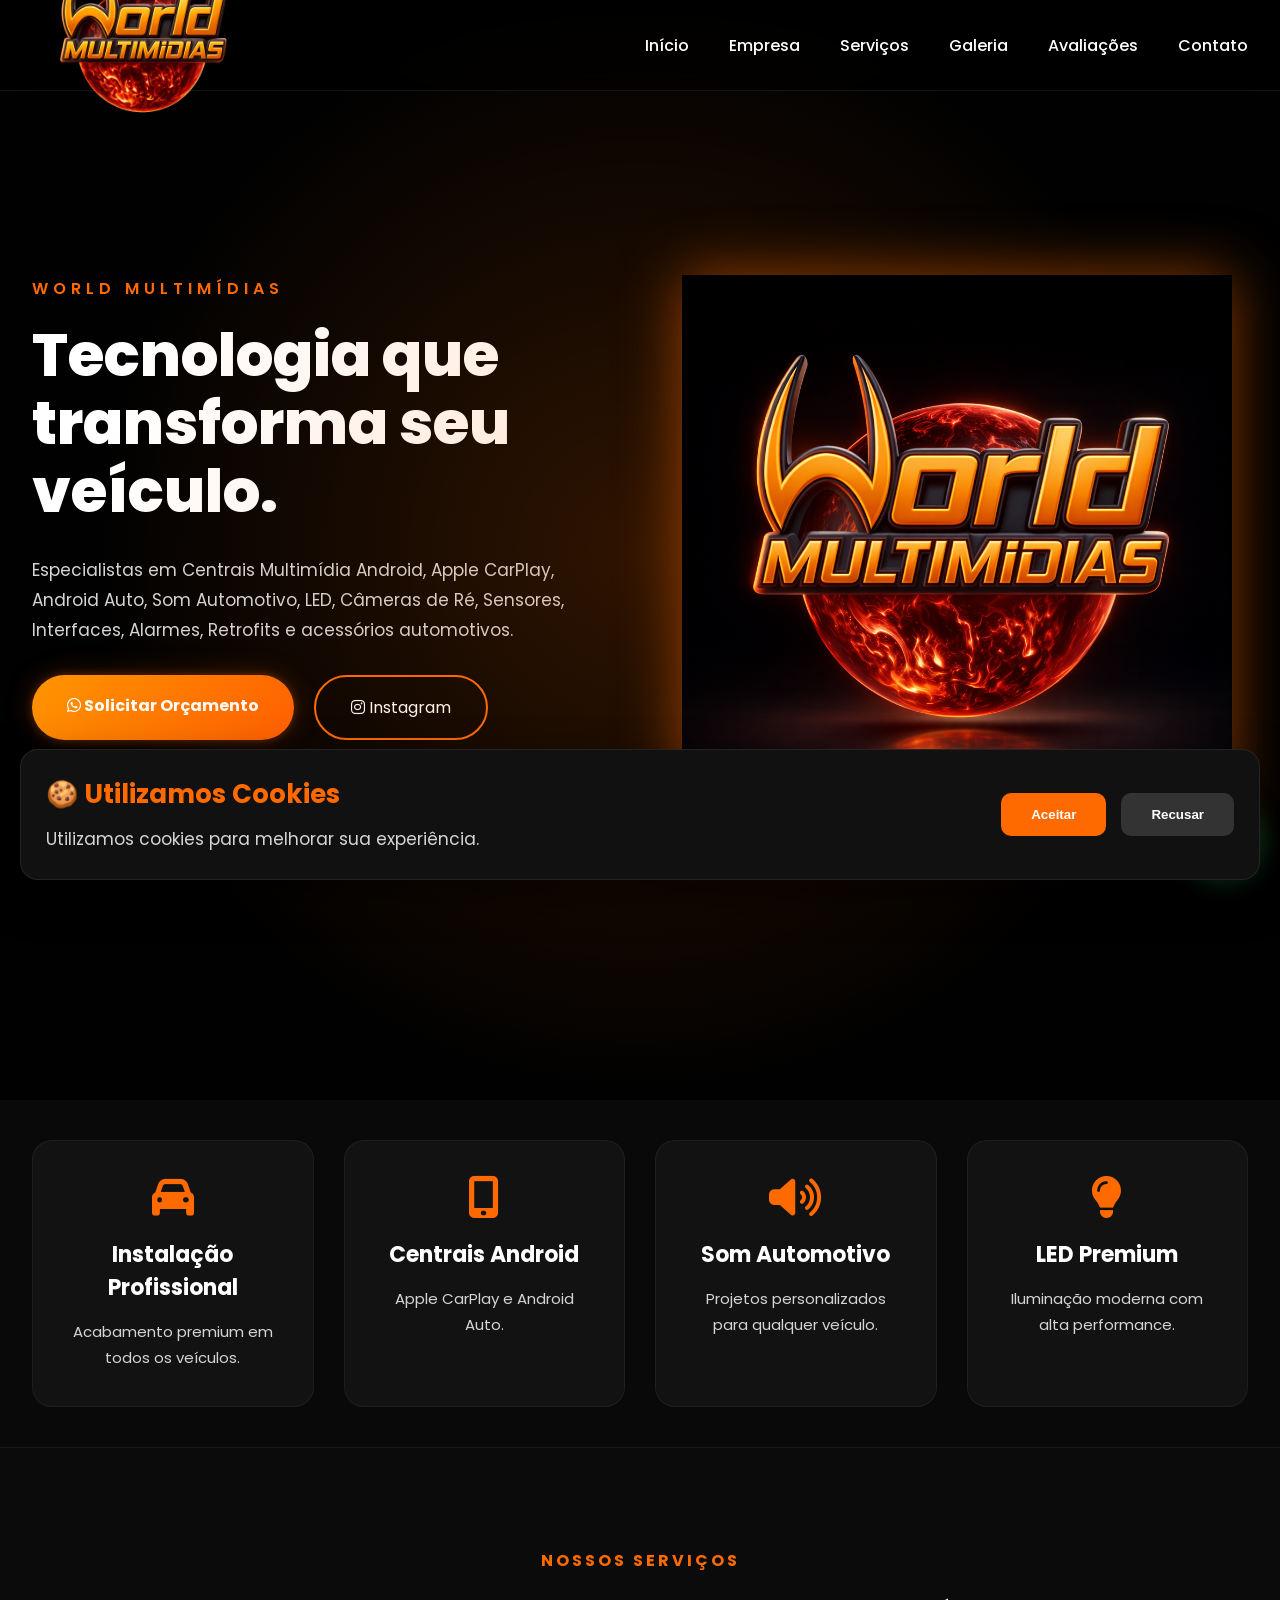
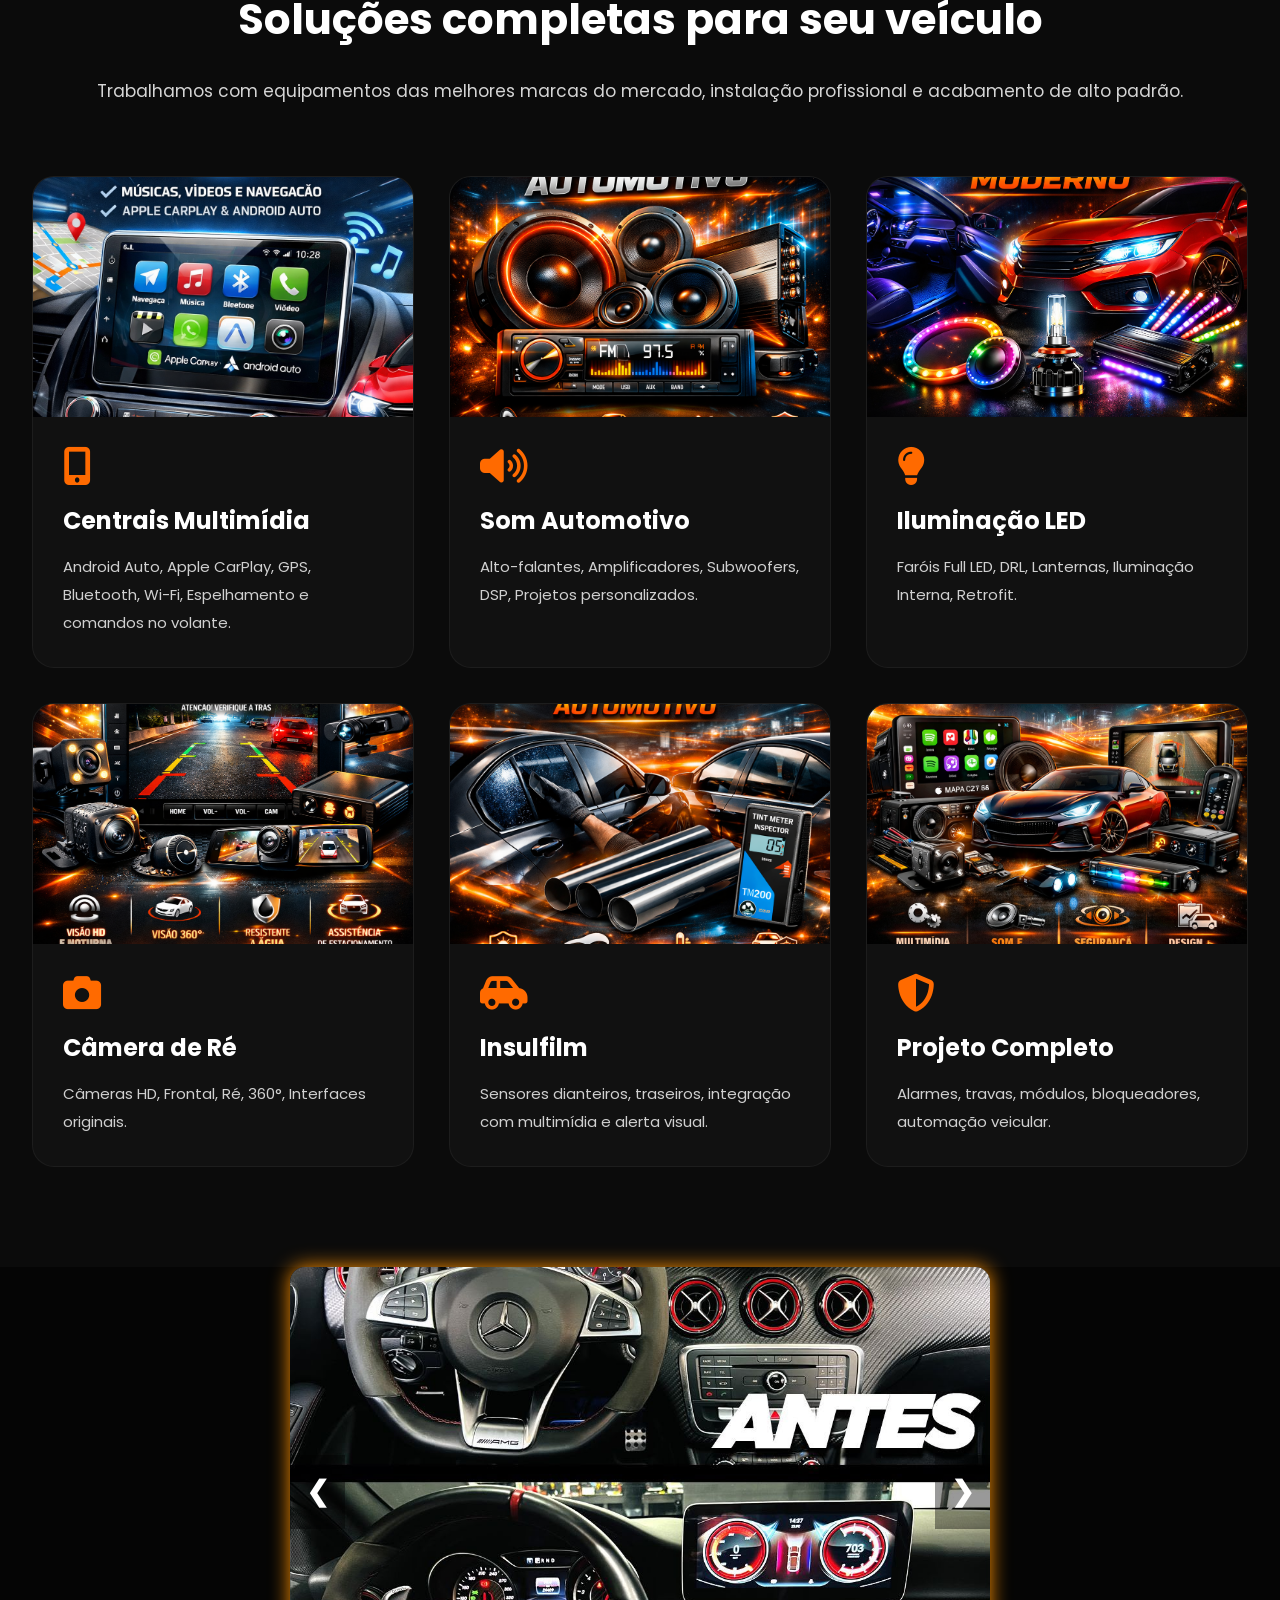
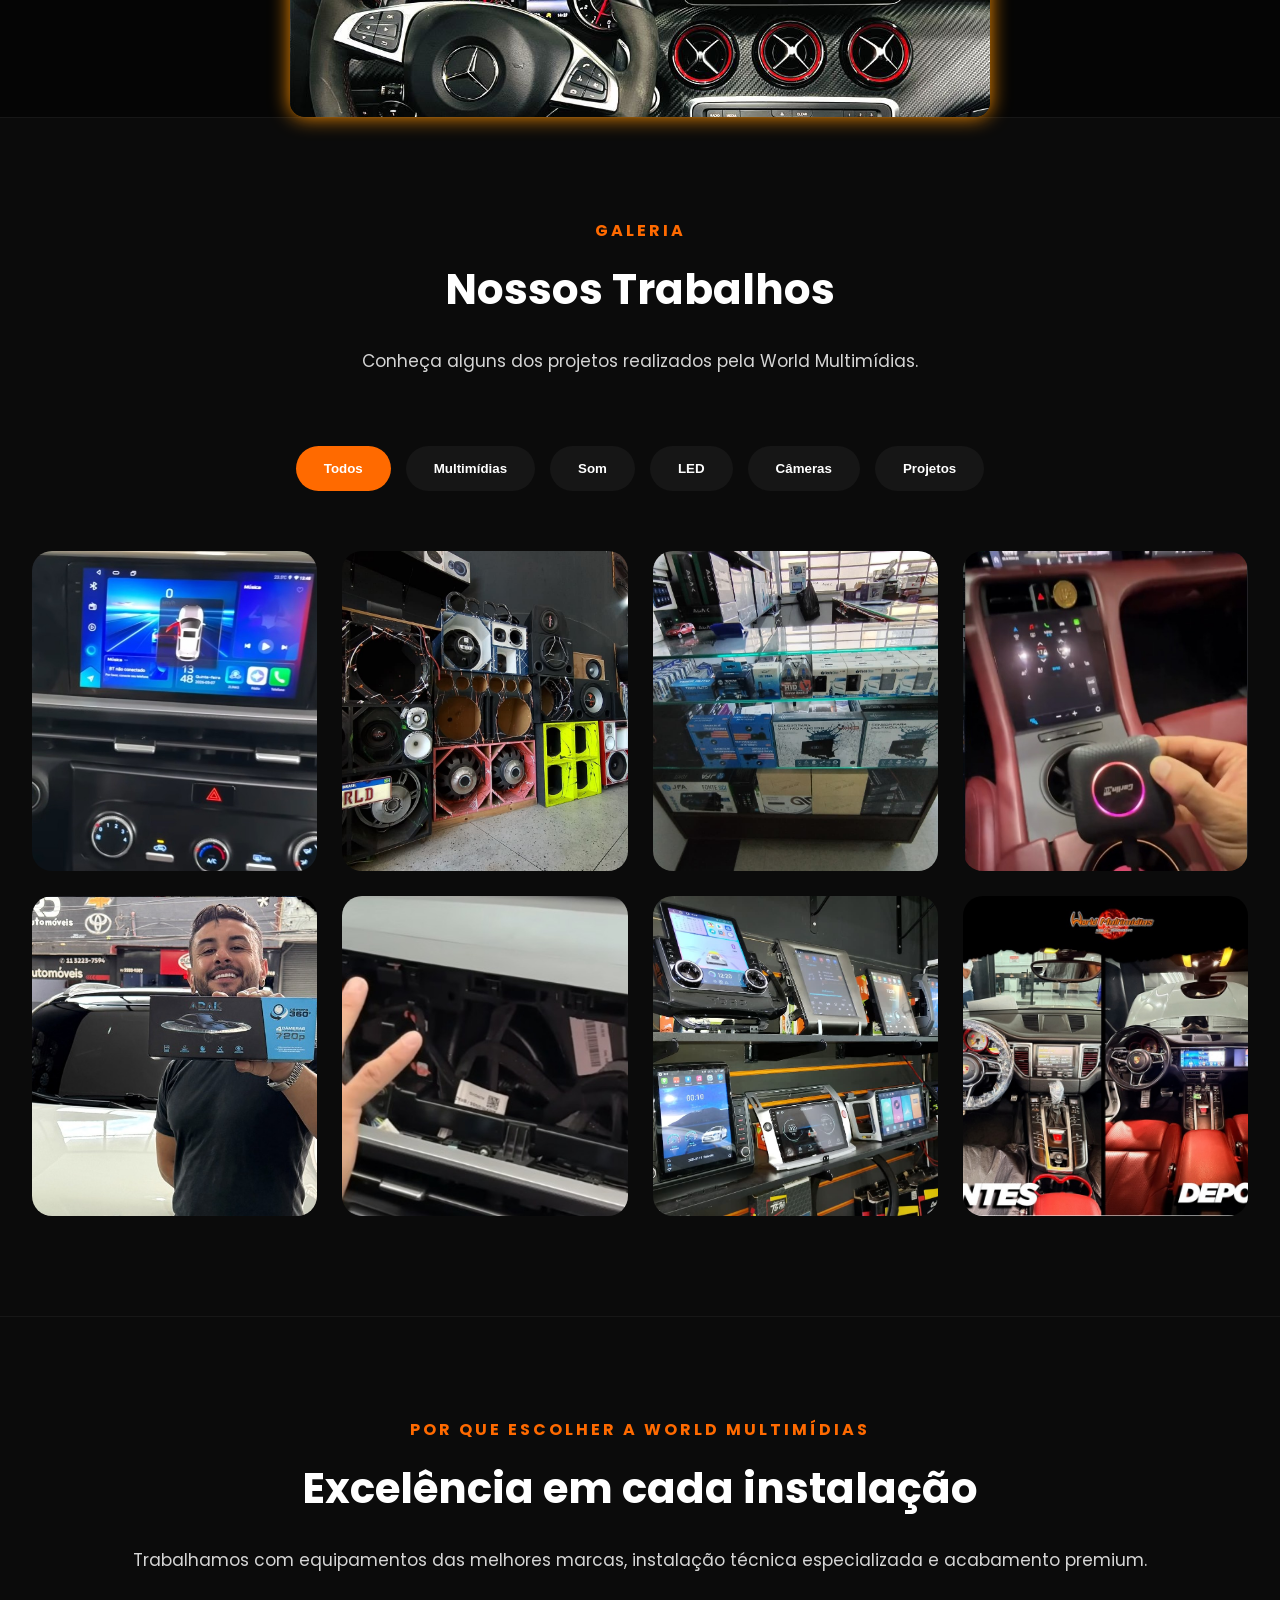
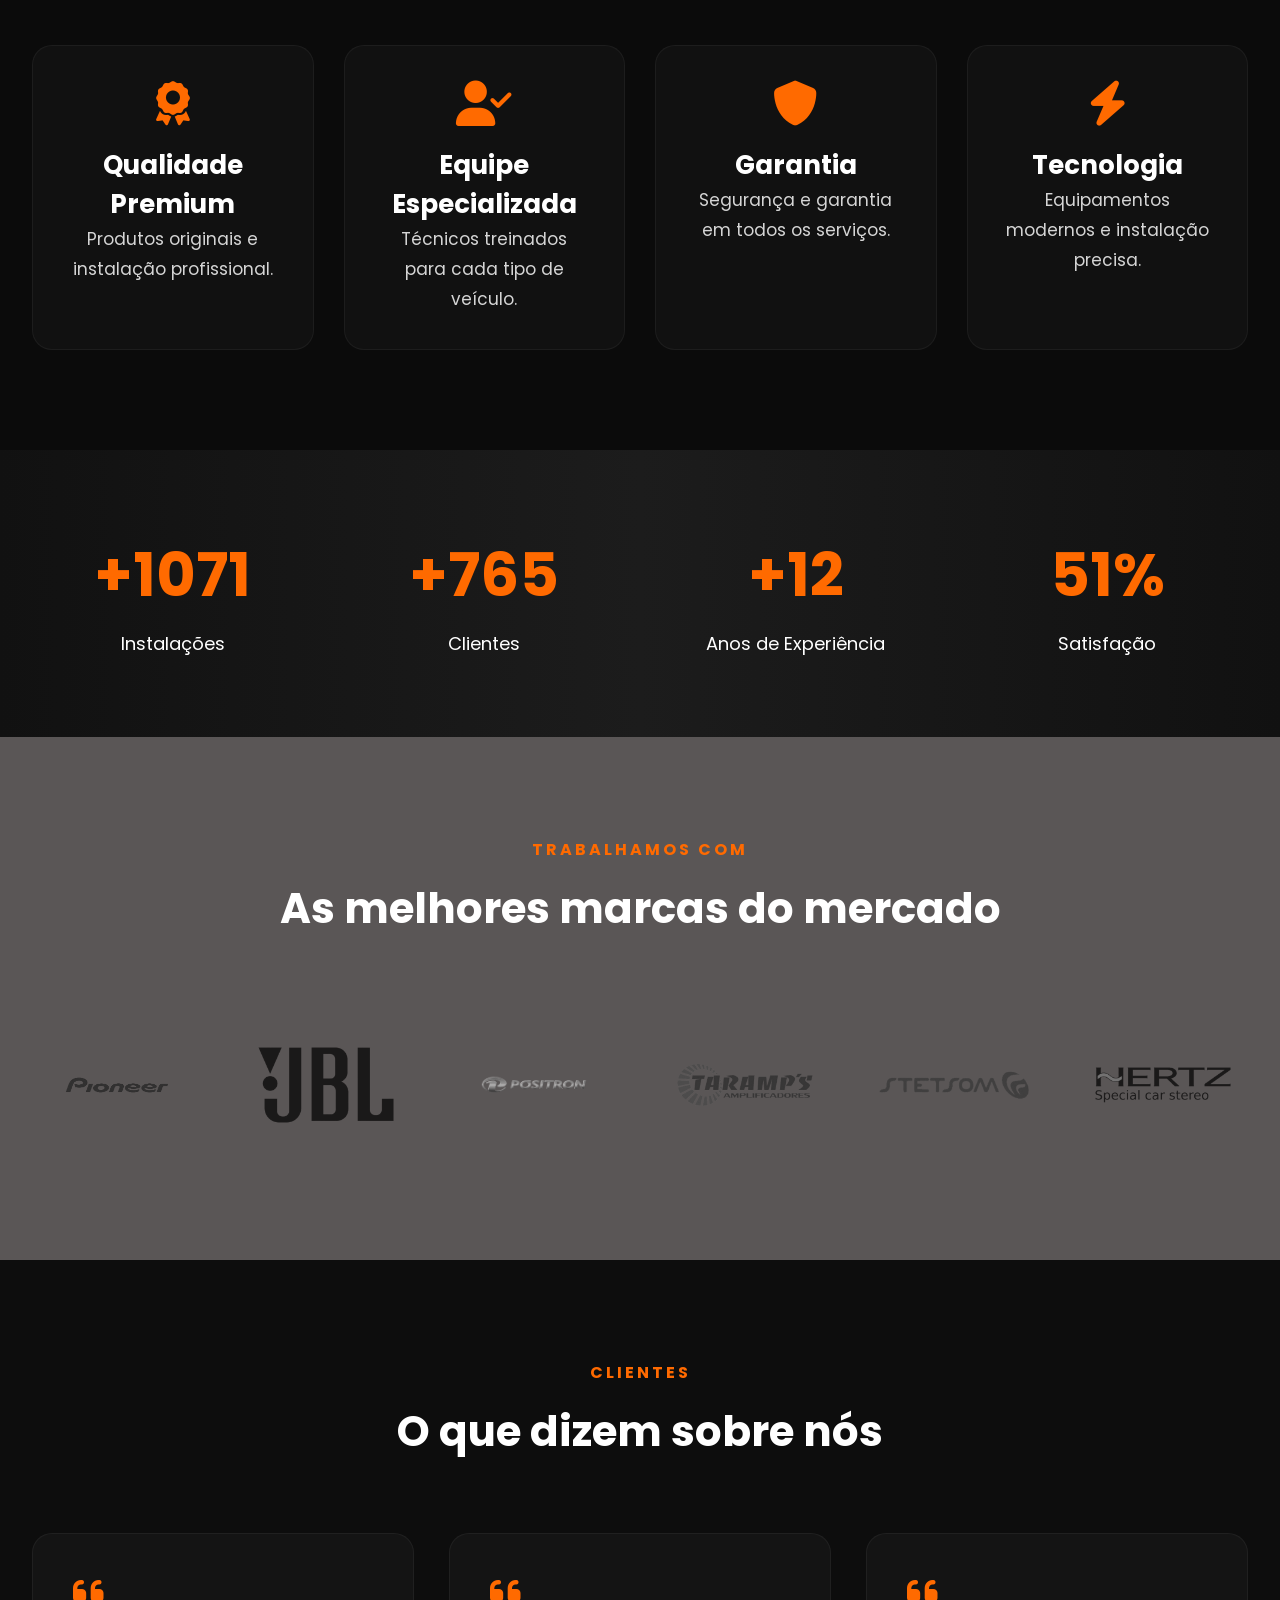
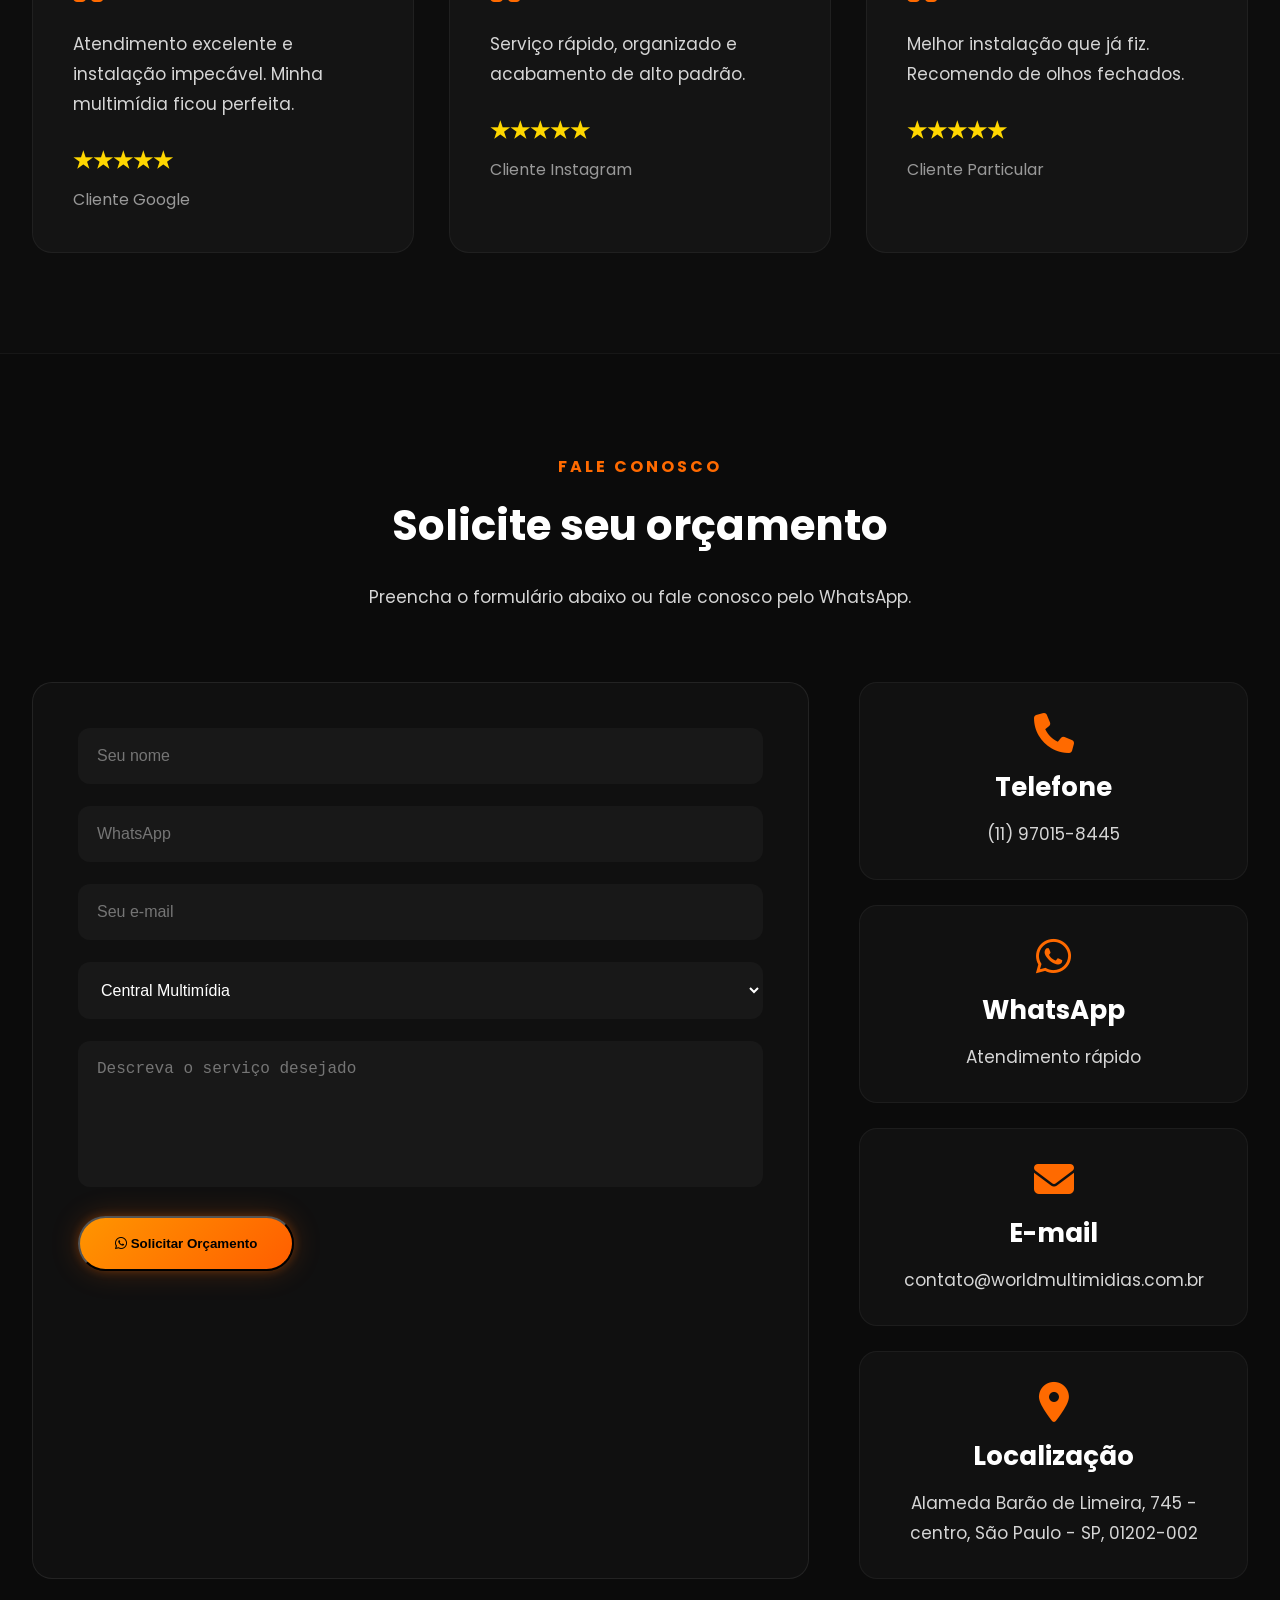
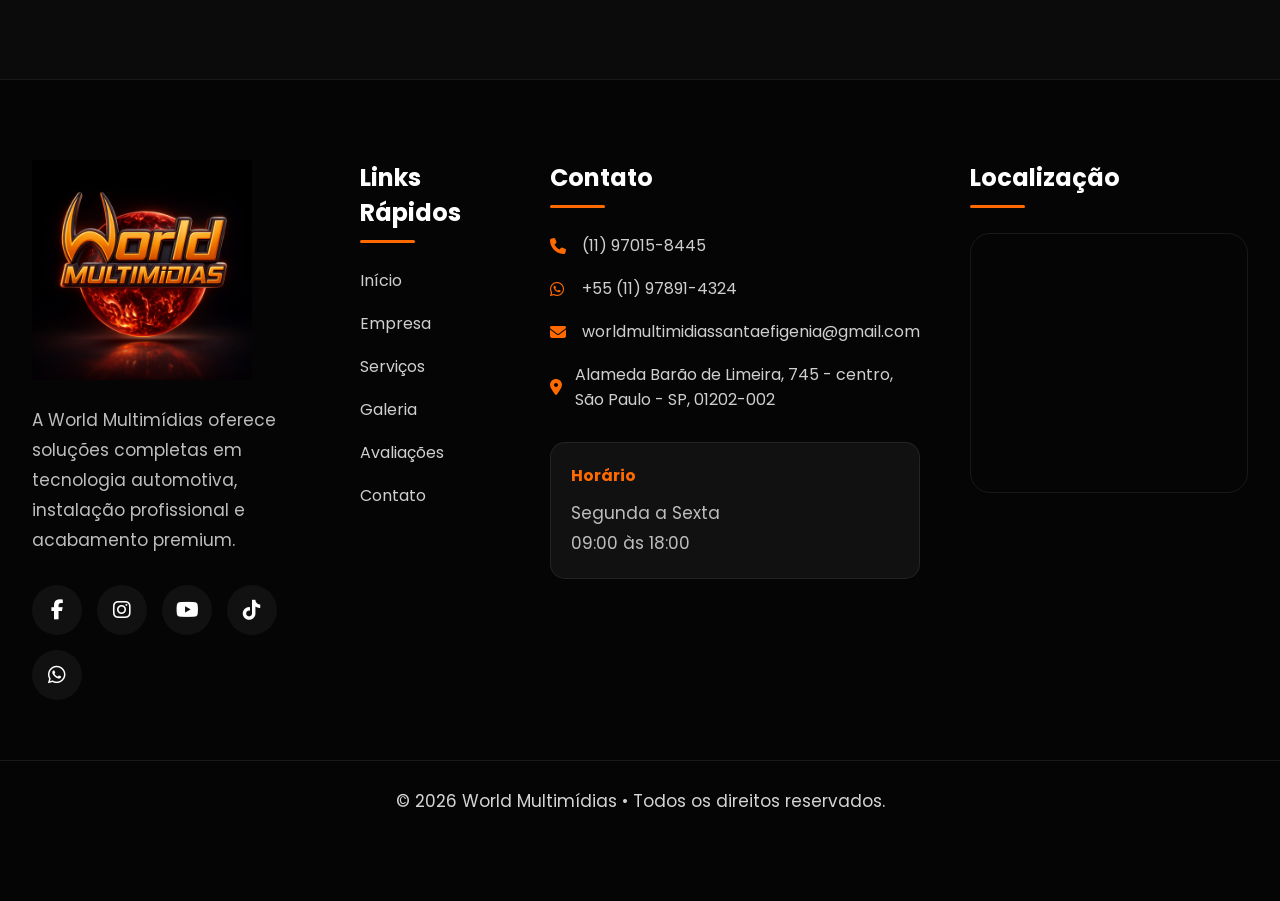
==== commit 8d6541c7: "asdgvcgwe" ====
--- a/index.html
+++ b/index.html
@@ -19,7 +19,7 @@
 
 "image":"https://www.worldmultimidias.com.br/img/logo.png",
 
-"telephone":"+55-11-99999-9999",
+"telephone":"+55-11-97891-4324",
 
 "address":{
 
@@ -291,7 +291,7 @@
 
             <div class="hero-buttons">
 
-                <a href="https://wa.me/5511999999999?text=Olá!%20Gostaria%20de%20solicitar%20um%20orçamento."
+                <a href="https://wa.me/5511978914324?text=Olá!%20Gostaria%20de%20solicitar%20um%20orçamento."
                    class="btn-laranja"
                    target="_blank">
 
@@ -308,6 +308,16 @@
                     <i class="fab fa-instagram"></i>
 
                     Instagram
+
+                </a>
+
+                <a href="https://www.youtube.com/@worldmultimidiassomautomotivo"
+                   class="btn-transparente"
+                   target="_blank">
+
+                    <i class="fab fa-instagram"></i>
+
+                    Youtube
 
                 </a>
 
@@ -1367,7 +1377,7 @@
 
                     <i class="fa-brands fa-whatsapp"></i>
 
-                    +55 (11) 94109-8445
+                    +55 (11) 97891-4324
 
                 </li>
 
